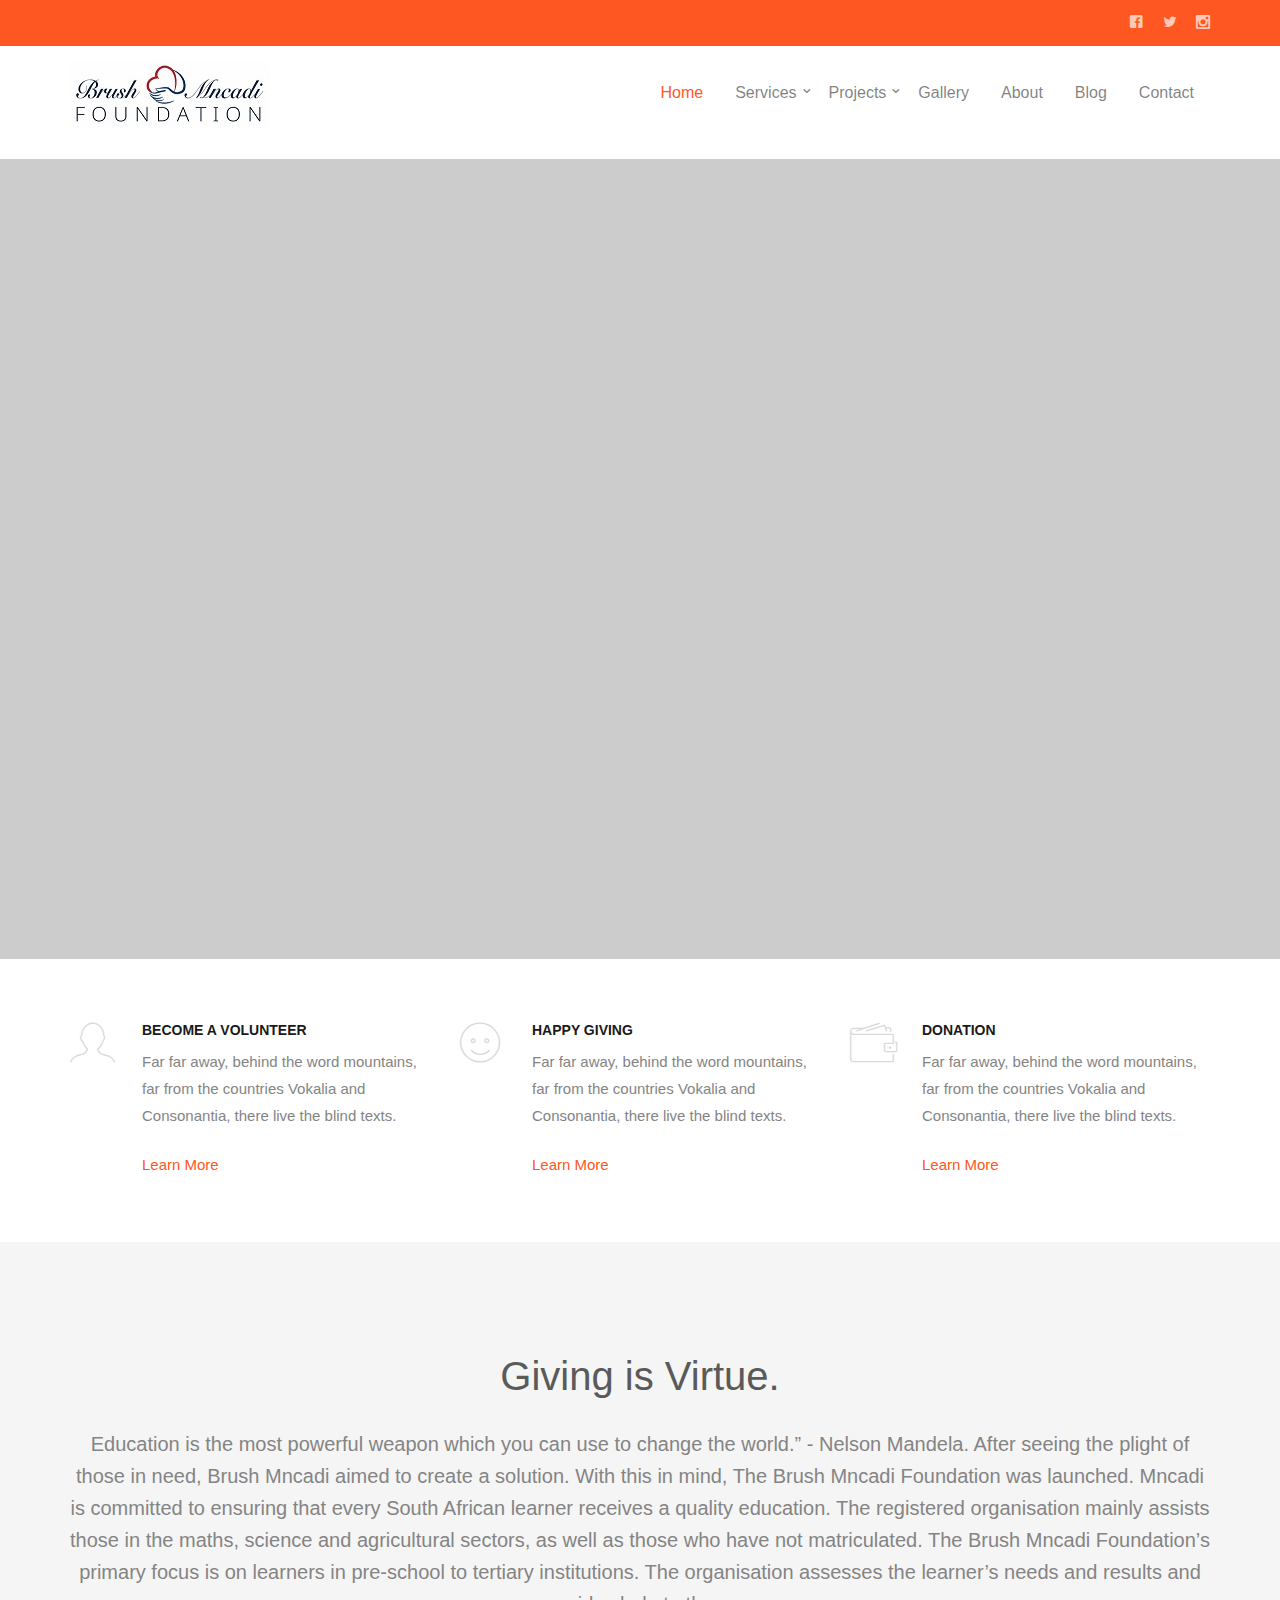
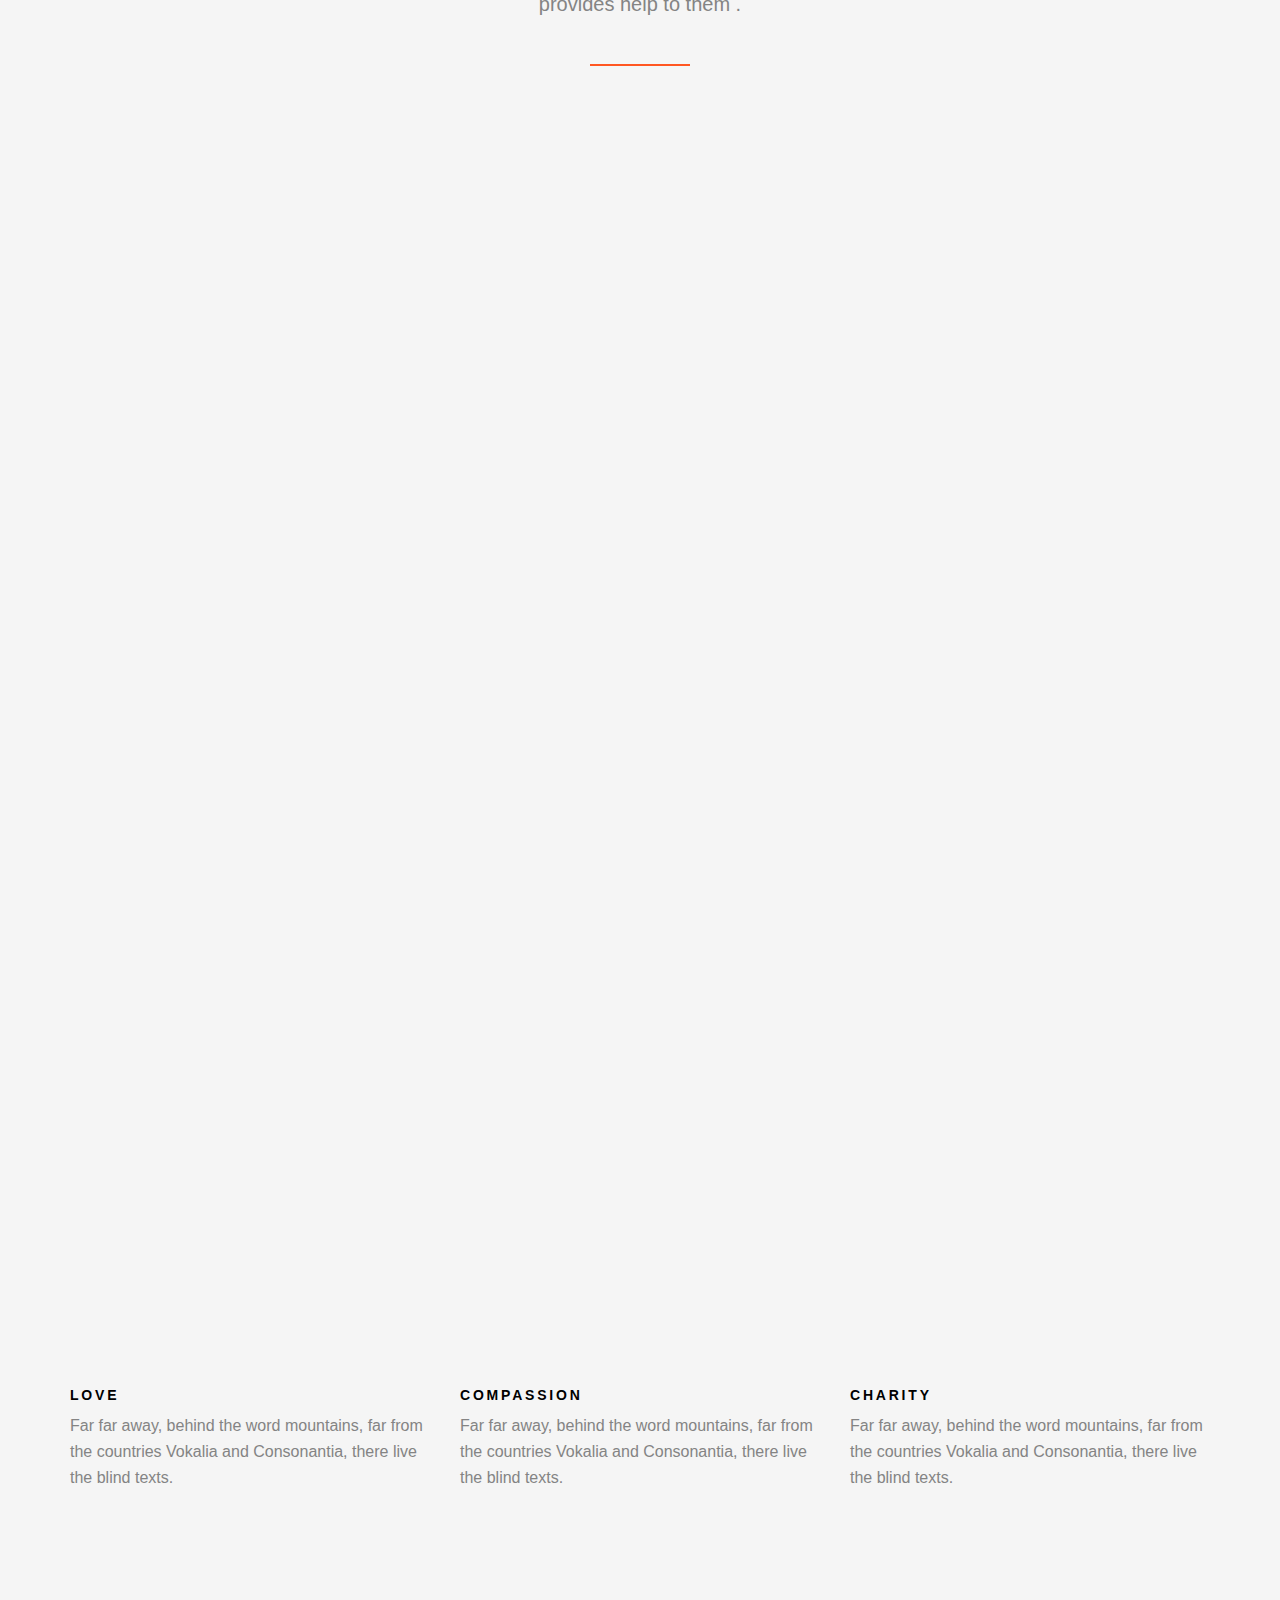
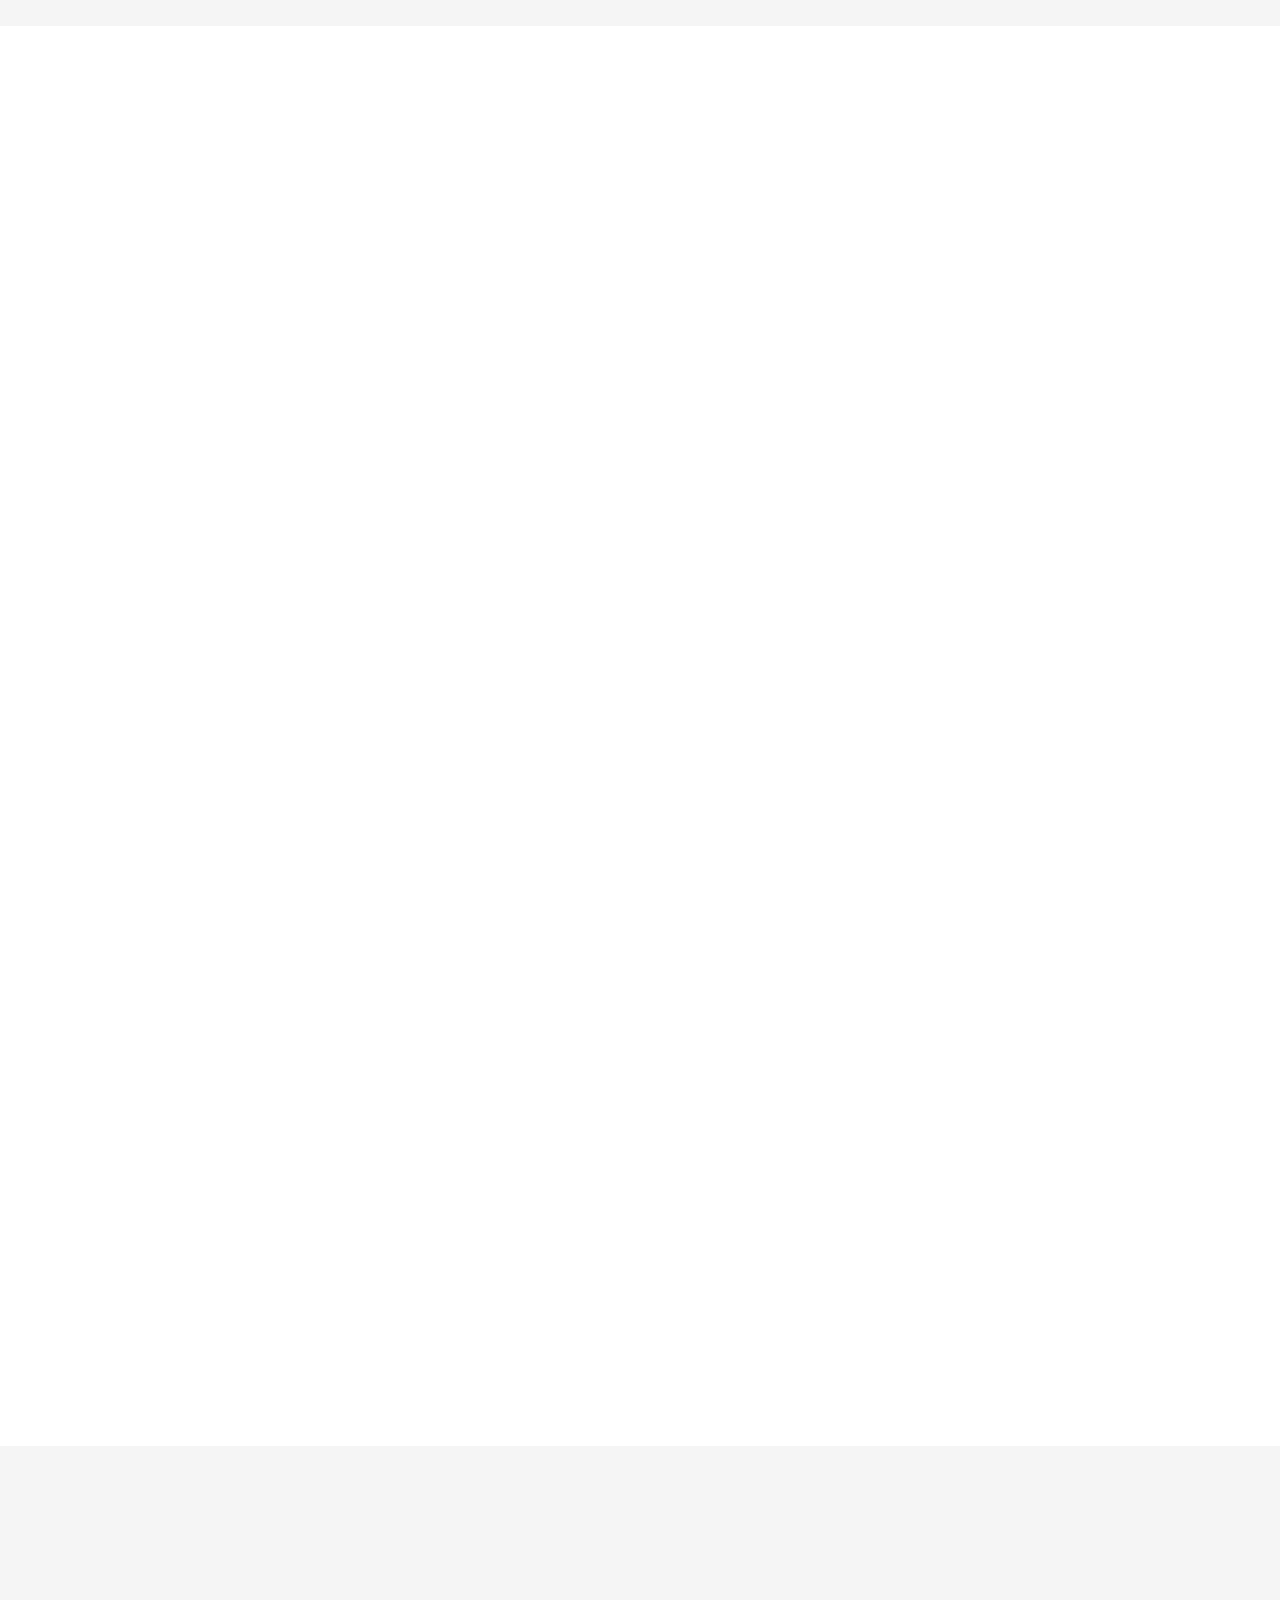
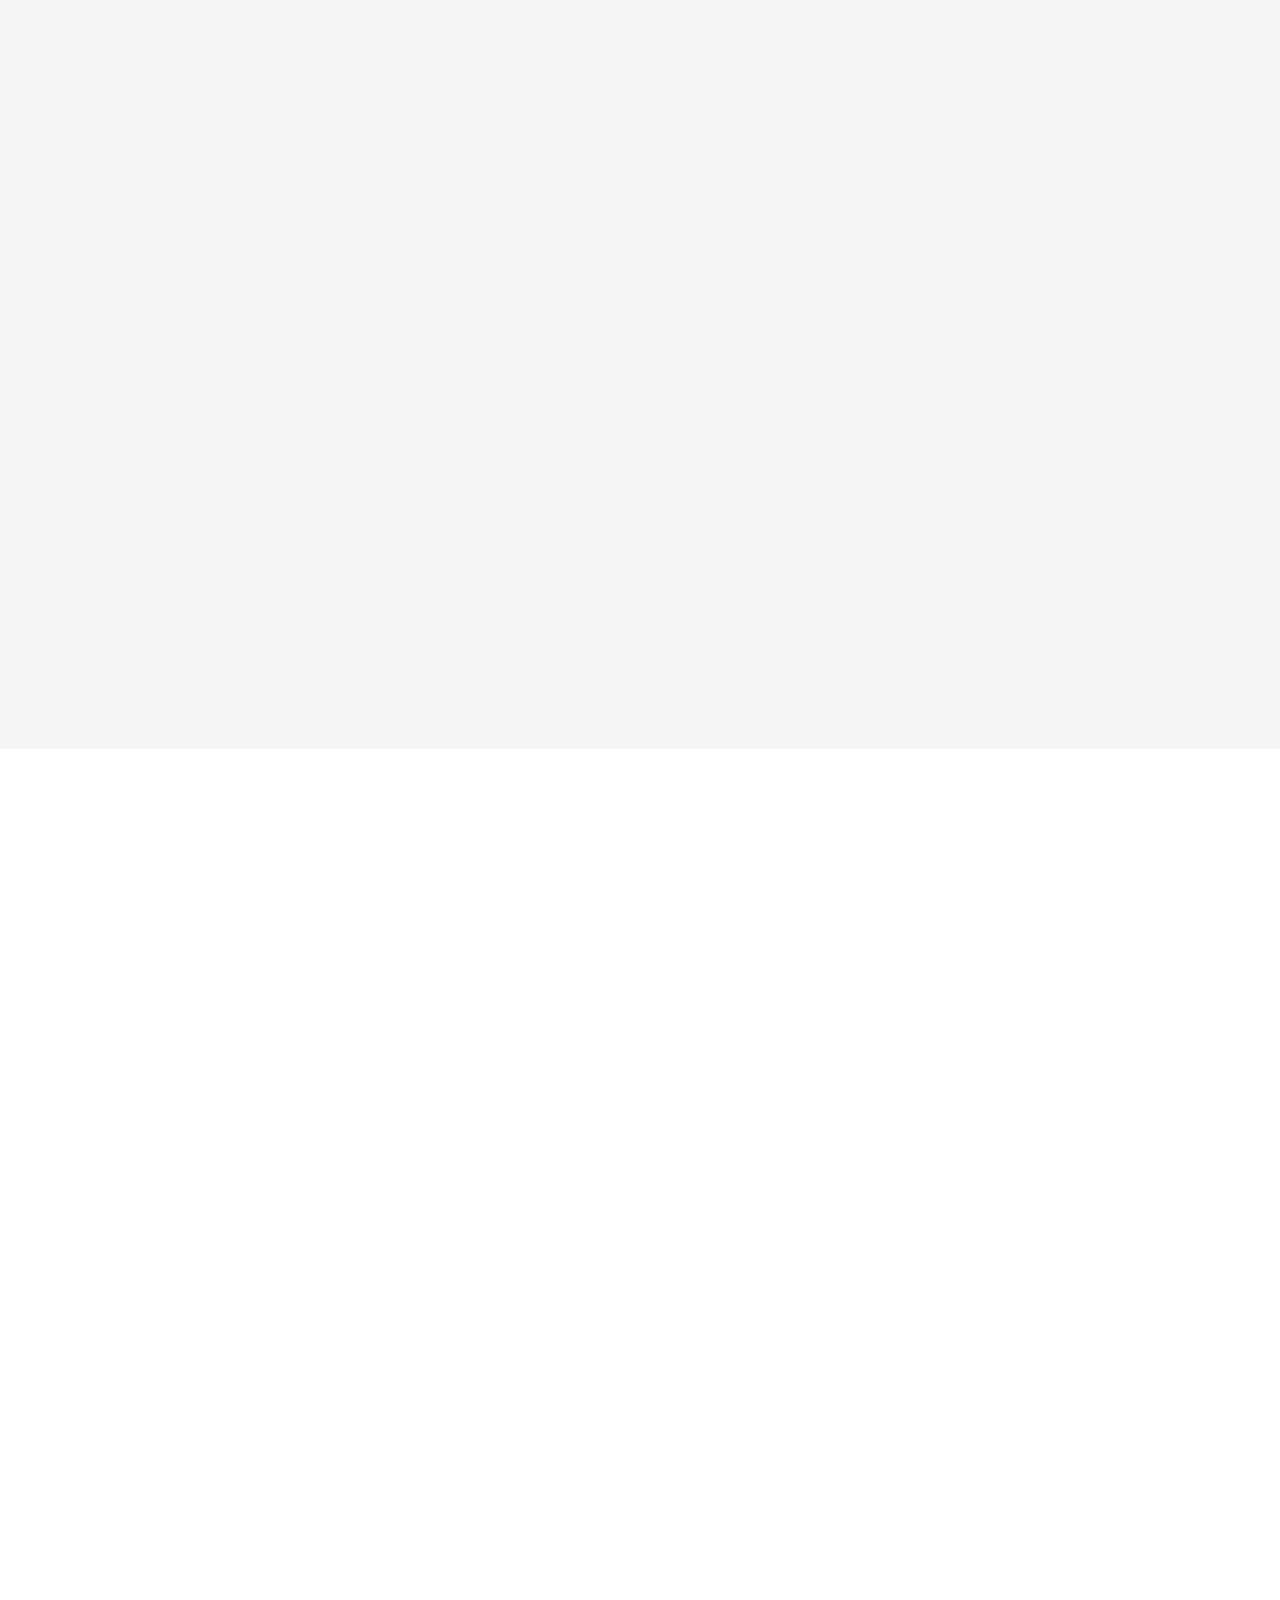
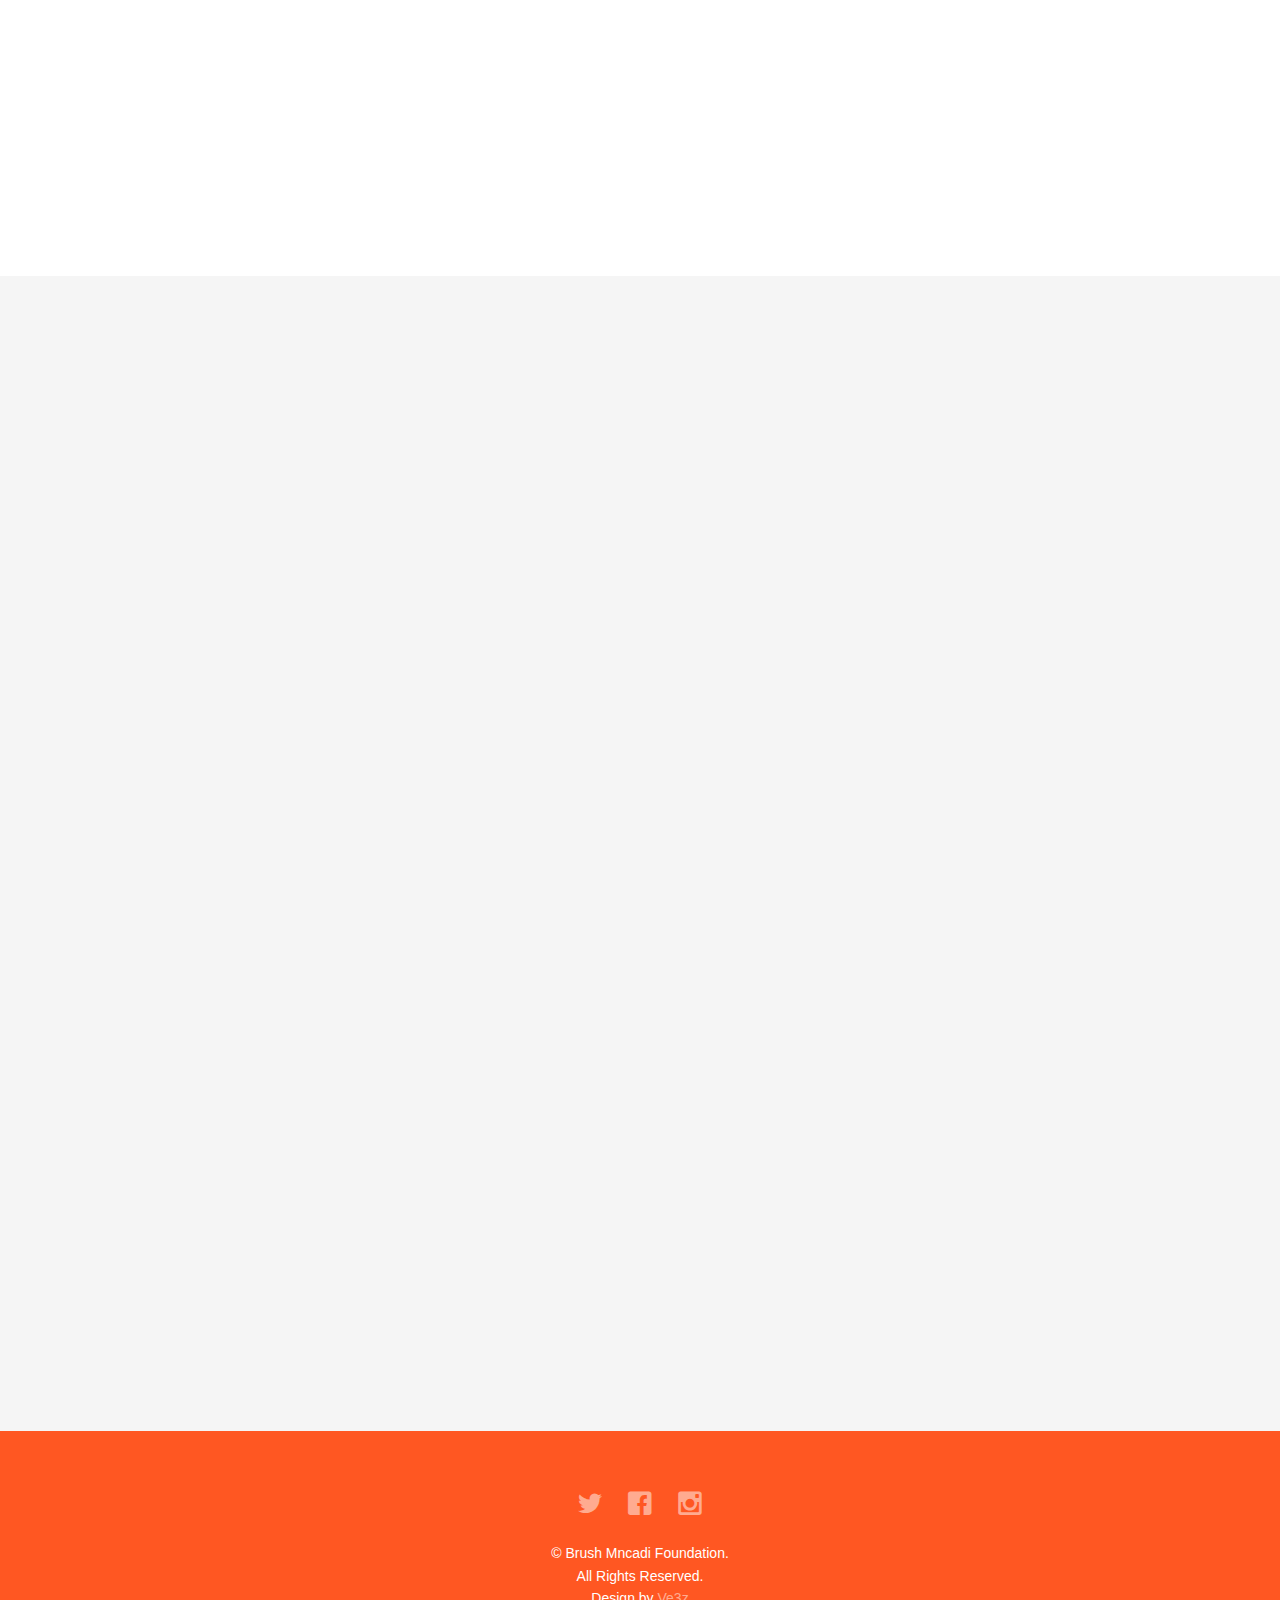
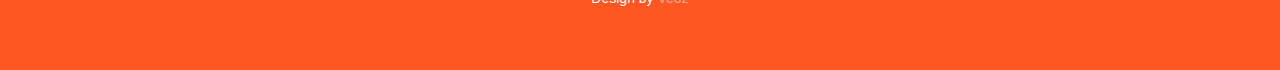
==== index.html @ 6118e983 "Initial Commit" ====
<!DOCTYPE html>
<!--[if lt IE 7]>      <html class="no-js lt-ie9 lt-ie8 lt-ie7"> <![endif]-->
<!--[if IE 7]>         <html class="no-js lt-ie9 lt-ie8"> <![endif]-->
<!--[if IE 8]>         <html class="no-js lt-ie9"> <![endif]-->
<!--[if gt IE 8]><!--> <html class="no-js"> <!--<![endif]-->
	<head>
	<meta charset="utf-8">
	<meta http-equiv="X-UA-Compatible" content="IE=edge">
	<title>Brush Mncadi Foundation</title>
	<meta name="viewport" content="width=device-width, initial-scale=1">
	<meta name="description" content="Brush Mncadi Foundation " />
	<meta name="keywords" content="Brush Mncadi Foundation, Charity, events, NGO, Non Government Organisation, " />
	<meta name="author" content="ve3z.co.za" />

 

  	<!-- Facebook and Twitter integration -->
	<meta property="og:title" content=""/>
	<meta property="og:image" content=""/>
	<meta property="og:url" content=""/>
	<meta property="og:site_name" content=""/>
	<meta property="og:description" content=""/>
	<meta name="twitter:title" content="" />
	<meta name="twitter:image" content="" />
	<meta name="twitter:url" content="" />
	<meta name="twitter:card" content="" />

	<!-- Place favicon.ico and apple-touch-icon.png in the root directory -->
	<link rel="shortcut icon" href="favicon.ico">

	<!-- <link href='https://fonts.googleapis.com/css?family=Open+Sans:400,700,300' rel='stylesheet' type='text/css'> -->
	
	<!-- Animate.css -->
	<link rel="stylesheet" href="css/animate.css">
	<!-- Icomoon Icon Fonts-->
	<link rel="stylesheet" href="css/icomoon.css">
	<!-- Bootstrap  -->
	<link rel="stylesheet" href="css/bootstrap.css">
	<!-- Superfish -->
	<link rel="stylesheet" href="css/superfish.css">

	<link rel="stylesheet" href="css/style.css">


	<!-- Modernizr JS -->
	<script src="js/modernizr-2.6.2.min.js"></script>
	<!-- FOR IE9 below -->
	<!--[if lt IE 9]>
	<script src="js/respond.min.js"></script>
	<![endif]-->

	</head>
	<body>
		<div id="fh5co-wrapper">
		<div id="fh5co-page">
		<div class="header-top">
			<div class="container">
				<div class="row">
					<div class="col-md-6 col-sm-6 text-left fh5co-link">
						<!-- <a href="#">FAQ</a>
						<a href="#">Forum</a>
						<a href="#">Contact</a> -->
					</div>
					<div class="col-md-6 col-sm-6 text-right fh5co-social">
						<a href="https://www.facebook.com/Brush-Mncadi-Foundation-104480521890721" class="grow"><i class="icon-facebook2"></i></a>
						<a href="https://twitter.com/BrushMncadi" class="grow"><i class="icon-twitter2"></i></a>
						<a href="https://www.instagram.com/brushmncadifoundation/" class="grow"><i class="icon-instagram2"></i></a>
					</div>
				</div>
			</div>
		</div>
		<header id="fh5co-header-section" class="sticky-banner">
			<div class="container">
				<div class="nav-header">
					<a href="#" class="js-fh5co-nav-toggle fh5co-nav-toggle dark"><i></i></a>
					<h1 id="fh5co-logo"><a href="index.html"><img src="images/Brush Logo .jpeg" alt="work"></a></h1>
					<!-- START #fh5co-menu-wrap -->
					<nav id="fh5co-menu-wrap" role="navigation">
						<ul class="sf-menu" id="fh5co-primary-menu">
							<li class="active">
								<a href="index.html">Home</a>
							</li>
							<li>
								<a href="#" class="fh5co-sub-ddown">Services</a>
								<ul class="fh5co-sub-menu">
									<li><a href="services.html">Events</a></li>
									<li><a href="services.html">Fundraise</a></li>
									<li><a href="services.html">Campaign</a></li>
									<li><a href="services.html">Philantrophy</a></li>
									
								</ul>
							</li>
							<li>
								<a href="#" class="fh5co-sub-ddown">Projects</a>
								 <ul class="fh5co-sub-menu">
								 	<li><a href="projects.html">Water World</a></li>
								 	<li><a href="projects.html">Cloth Giving</a></li>
								 	<li><a href="projects.html">Acapella</a></li>
								</ul>
							</li>

							<li><a href="gallery.html">Gallery</a></li>
							<li><a href="about.html">About</a></li>
							<li><a href="blog.html">Blog</a></li>
							<li><a href="contact.html">Contact</a></li>
						</ul>
					</nav>
				</div>
			</div>
		</header>
		
		

		<div class="fh5co-hero">
			<div class="fh5co-overlay"></div>
			<div class="fh5co-cover text-center" data-stellar-background-ratio="0.5" style="background-image: url(images/1cover.jpeg);">
				<div class="desc animate-box">
					<h2><strong>Community</strong>  <strong>Organisation</strong></h2>
					<span>We are a prominent independent organisation in care and protection for our community </span>
					<!-- <span><a class="btn btn-primary btn-lg" href="#">See More</a></span> -->
				</div>
			</div>

		</div>
		<!-- end:header-top -->
		<div id="fh5co-features">
			<div class="container">
				<div class="row">
					<div class="col-md-4">

						<div class="feature-left">
							<span class="icon">
								<i class="icon-profile-male"></i>
							</span>
							<div class="feature-copy">
								<h3>Become a volunteer</h3>
								<p>Far far away, behind the word mountains, far from the countries Vokalia and Consonantia, there live the blind texts.</p>
								<p><a href="contact.html">Learn More</a></p>
							</div>
						</div>

					</div>

					<div class="col-md-4">
						<div class="feature-left">
							<span class="icon">
								<i class="icon-happy"></i>
							</span>
							<div class="feature-copy">
								<h3>Happy Giving</h3>
								<p>Far far away, behind the word mountains, far from the countries Vokalia and Consonantia, there live the blind texts.</p>
								<p><a href="contact.html">Learn More</a></p>
							</div>
						</div>

					</div>
					<div class="col-md-4">
						<div class="feature-left">
							<span class="icon">
								<i class="icon-wallet"></i>
							</span>
							<div class="feature-copy">
								<h3>Donation</h3>
								<p>Far far away, behind the word mountains, far from the countries Vokalia and Consonantia, there live the blind texts.</p>
								<p><a href="contact.html">Learn More</a></p>
							</div>
						</div>
					</div>
				</div>
			</div>
		</div>

		<div id="fh5co-feature-product" class="fh5co-section-gray">
			<div class="container">
				<div class="row">
					<div class="col-md-12 text-center heading-section">
						<h3>Giving is Virtue.</h3>
						<p>Education is the most powerful weapon which you can use to change the world.” - Nelson Mandela.  
							After seeing the plight of those in need, Brush Mncadi aimed to create a solution.  
							With this in mind, The Brush Mncadi Foundation was launched.  Mncadi is committed to ensuring that every South African learner receives a quality education.  The registered organisation mainly assists those in the maths, science and agricultural sectors, as well as those who have not matriculated.   The Brush Mncadi Foundation’s primary focus is on learners in pre-school to tertiary institutions.   The organisation assesses the learner’s needs and results and provides help to them
							.</p>
					</div>
				</div>

				<div class="row row-bottom-padded-md">
					<div class="col-md-12 text-center animate-box">
						<p><img src="images/1.jpeg" alt="Ve3z Design" class="img-responsive"></p>
					</div>
					<div class="col-md-6 text-center animate-box">
						<p><img src="images/2.jpeg" alt="Ve3z Design" class="img-responsive"></p>
					</div>
					<div class="col-md-6 text-center animate-box">
						<p><img src="images/3.jpeg" alt="Ve3z Design" class="img-responsive"></p>
					</div>
				</div>
				<div class="row">
					<div class="col-md-4">
						<div class="feature-text">
							<h3>Love</h3>
							<p>Far far away, behind the word mountains, far from the countries Vokalia and Consonantia, there live the blind texts.</p>
						</div>
					</div>
					<div class="col-md-4">
						<div class="feature-text">
							<h3>Compassion</h3>
							<p>Far far away, behind the word mountains, far from the countries Vokalia and Consonantia, there live the blind texts.</p>
						</div>
					</div>
					<div class="col-md-4">
						<div class="feature-text">
							<h3>Charity</h3>
							<p>Far far away, behind the word mountains, far from the countries Vokalia and Consonantia, there live the blind texts.</p>
						</div>
					</div>
				</div>

				
			</div>
		</div>

		
		<div id="fh5co-portfolio">
			<div class="container">

				<div class="row">
					<div class="col-md-6 col-md-offset-3 text-center heading-section animate-box">
						<h3>Our Gallery</h3>
						<p>Far far away, behind the word mountains, far from the countries Vokalia and Consonantia, there live the blind texts.</p>
					</div>
				</div>

				
				<div class="row row-bottom-padded-md">
					<div class="col-md-12">
						<ul id="fh5co-portfolio-list">

							<li class="two-third animate-box" data-animate-effect="fadeIn" style="background-image: url(images/4.jpeg); ">
								<a href="contact.html" class="color-3">
									<div class="case-studies-summary">
										<span>Give Love</span>
										<h2>Donation is caring</h2>
									</div>
								</a>
							</li>
						
							<li class="one-third animate-box" data-animate-effect="fadeIn" style="background-image: url(images/5.jpeg); ">
								<a href="contact.html" class="color-4">
									<div class="case-studies-summary">
										<span>Give Love</span>
										<h2>Donation is caring</h2>
									</div>
								</a>
							</li>

							<li class="one-third animate-box" data-animate-effect="fadeIn" style="background-image: url(images/6.jpeg); "> 
								<a href="contact.html" class="color-5">
									<div class="case-studies-summary">
										<span>Give Love</span>
										<h2>Donation is caring</h2>
									</div>
								</a>
							</li>
							<li class="two-third animate-box" data-animate-effect="fadeIn" style="background-image: url(images/8.jpeg); ">
								<a href="contact.html" class="color-6">
									<div class="case-studies-summary">
										<span>Give Love</span>
										<h2>Donation is caring</h2>
									</div>
								</a>
							</li>
						</ul>		
					</div>
				</div>

				<div class="row">
					<div class="col-md-4 col-md-offset-4 text-center animate-box">
						<a href="gallery.html" class="btn btn-primary btn-lg">See Gallery</a>
					</div>
				</div>

				
			</div>
		</div>
		

		
		<div id="fh5co-content-section" class="fh5co-section-gray">
			<div class="container">
				<div class="row">
					<div class="col-md-8 col-md-offset-2 text-center heading-section animate-box">
						<h3>Our Philantrophist</h3>
						<p>Far far away, behind the word mountains, far from the countries Vokalia and Consonantia, there live the blind texts.</p>
					</div>
				</div>
			</div>
			<div class="container">
				<div class="row">
					<div class="col-md-4">
						<div class="fh5co-testimonial text-center animate-box">
							<figure>
								<img src="images/5.jpeg" alt="user">
							</figure>
							<blockquote>
								<p>&ldquo;Far far away, behind the word mountains, far from the countries Vokalia and Consonantia, there live the blind texts. Far far away, behind the word mountains, far from the countries Vokalia and Consonantia, there live the blind texts.&rdquo;</p>
							</blockquote>
							<span>Jean Doe, XYZ Co.</span>
						</div>
					</div>
					<div class="col-md-4">
						<div class="fh5co-testimonial text-center animate-box">
							<figure>
								<img src="images/11.jpeg" alt="user">
							</figure>
							<blockquote>
								<p>&ldquo;Far far away, behind the word mountains, far from the countries Vokalia and Consonantia, there live the blind texts. Far far away, behind the word mountains, far from the countries Vokalia and Consonantia, there live the blind texts.&rdquo;</p>
							</blockquote>
							<span>John Doe, XYZ Co.</span>
						</div>
					</div>
					<div class="col-md-4">
						<div class="fh5co-testimonial text-center animate-box">
							<figure>
								<img src="images/4.jpeg" alt="user">
							</figure>
							<blockquote>
								<p>&ldquo;Far far away, behind the word mountains, far from the countries Vokalia and Consonantia, there live the blind texts. Far far away, behind the word mountains, far from the countries Vokalia and Consonantia, there live the blind texts.&rdquo;</p>
							</blockquote>
							<span>John Doe, XYZ Co.</span>
						</div>
					</div>
				</div>
			</div>
		</div>
		<!-- fh5co-content-section -->

		<div id="fh5co-services-section">
			<div class="container">
				<div class="row">
					<div class="col-md-8 col-md-offset-2 text-center heading-section animate-box">
						<h3>Our Projects. Support Us</h3>
						<p>Far far away, behind the word mountains, far from the countries Vokalia and Consonantia, there live the blind texts.</p>
					</div>
				</div>
			</div>
			<div class="container">
				<div class="row text-center">
					<div class="col-md-4 col-sm-4">
						<div class="services animate-box">
							<span><i class="icon-heart"></i></span>
							<h3>Water Project In Kenya</h3>
							<p>Far far away, behind the word mountains, far from the countries Vokalia and Consonantia, there live the blind texts.</p>
						</div>
					</div>
					<div class="col-md-4 col-sm-4">
						<div class="services animate-box">
							<span><i class="icon-heart"></i></span>
							<h3>Shelter Giving</h3>
							<p>Far far away, behind the word mountains, far from the countries Vokalia and Consonantia, there live the blind texts.</p>
						</div>
					</div>
					<div class="col-md-4 col-sm-4">
						<div class="services animate-box">
							<span><i class="icon-heart"></i></span>
							<h3>Shelter Giving</h3>
							<p>Far far away, behind the word mountains, far from the countries Vokalia and Consonantia, there live the blind texts.</p>
						</div>
					</div>
					<div class="col-md-4 col-sm-4">
						<div class="services animate-box">
							<span><i class="icon-heart"></i></span>
							<h3>Water Project In Kenya</h3>
							<p>Far far away, behind the word mountains, far from the countries Vokalia and Consonantia, there live the blind texts.</p>
						</div>
					</div>
					<div class="col-md-4 col-sm-4">
						<div class="services animate-box">
							<span><i class="icon-heart"></i></span>
							<h3>Water Project In Kenya</h3>
							<p>Far far away, behind the word mountains, far from the countries Vokalia and Consonantia, there live the blind texts.</p>
						</div>
					</div>
					<div class="col-md-4 col-sm-4">
						<div class="services animate-box">
							<span><i class="icon-heart"></i></span>
							<h3>Midical Mission</h3>
							<p>Far far away, behind the word mountains, far from the countries Vokalia and Consonantia, there live the blind texts.</p>
						</div>
					</div>
				</div>
			</div>
		</div>

		<!-- END What we do -->


		<div id="fh5co-blog-section" class="fh5co-section-gray">
			<div class="container">
				<div class="row">
					<div class="col-md-8 col-md-offset-2 text-center heading-section animate-box">
						<h3>Recent From Blog</h3>
						<p>Far far away, behind the word mountains, far from the countries Vokalia and Consonantia, there live the blind texts.</p>
					</div>
				</div>
			</div>
			<div class="container">
				<div class="row row-bottom-padded-md">
					<div class="col-lg-4 col-md-4 col-sm-6">
						<div class="fh5co-blog animate-box">
							<a href="#"><img class="img-responsive" src="images/cover_bg_1.jpg" alt=""></a>
							<div class="blog-text">
								<div class="prod-title">
									<h3><a href=""#>Medical Mission in Southern Kenya</a></h3>
									<span class="posted_by">Sep. 15th</span>
									<span class="comment"><a href="">21<i class="icon-bubble2"></i></a></span>
									<p>Far far away, behind the word mountains, far from the countries Vokalia and Consonantia, there live the blind texts.</p>
									<p><a href="blog.html">Learn More...</a></p>
								</div>
							</div> 
						</div>
					</div>
					<div class="col-lg-4 col-md-4 col-sm-6">
						<div class="fh5co-blog animate-box">
							<a href="#"><img class="img-responsive" src="images/cover_bg_2.jpg" alt=""></a>
							<div class="blog-text">
								<div class="prod-title">
									<h3><a href=""#>Medical Mission in Southern Kenya</a></h3>
									<span class="posted_by">Sep. 15th</span>
									<span class="comment"><a href="">21<i class="icon-bubble2"></i></a></span>
									<p>Far far away, behind the word mountains, far from the countries Vokalia and Consonantia, there live the blind texts.</p>
									<p><a href="blog.html">Learn More...</a></p>
								</div>
							</div> 
						</div>
					</div>
					<div class="clearfix visible-sm-block"></div>
					<div class="col-lg-4 col-md-4 col-sm-6">
						<div class="fh5co-blog animate-box">
							<a href="#"><img class="img-responsive" src="images/cover_bg_3.jpg" alt=""></a>
							<div class="blog-text">
								<div class="prod-title">
									<h3><a href=""#>Medical Mission in Southern Kenya</a></h3>
									<span class="posted_by">Sep. 15th</span>
									<span class="comment"><a href="">21<i class="icon-bubble2"></i></a></span>
									<p>Far far away, behind the word mountains, far from the countries Vokalia and Consonantia, there live the blind texts.</p>
									<p><a href="blog.html">Learn More...</a></p>
								</div>
							</div> 
						</div>
					</div>
					<div class="clearfix visible-md-block"></div>
				</div>

				<div class="row">
					<div class="col-md-4 col-md-offset-4 text-center animate-box">
						<a href="blog.html" class="btn btn-primary btn-lg">Our Blog</a>
					</div>
				</div>

			</div>
		</div>
		<!-- fh5co-blog-section -->
		<footer>
			<div id="footer">
				<div class="container">
					<div class="row">
						<div class="col-md-6 col-md-offset-3 text-center">
							<p class="fh5co-social-icons">
								<a href="https://twitter.com/BrushMncadi" target="blank"><i class="icon-twitter2" ></i></a>
								<a href="https://www.facebook.com/Brush-Mncadi-Foundation-104480521890721" target="blank"><i class="icon-facebook2"></i></a>
								<a href="https://www.instagram.com/brushmncadifoundation/"target="blank"><i class="icon-instagram"></i></a>
								<!-- <a href="#"><i class="icon-dribbble2"></i></a>
								<a href="#"><i class="icon-youtube"></i></a> -->
							</p>
							<p>&copy; Brush Mncadi Foundation.<br> All Rights Reserved. <br>Design by  <a href="http://ve3z.co.za/" target="_blank">Ve3z</a> </p>
						</div>
					</div>
				</div>
			</div>
		</footer>
	

	</div>
	<!-- END fh5co-page -->

	</div>
	<!-- END fh5co-wrapper -->

	<!-- jQuery -->


	<script src="js/jquery.min.js"></script>
	<!-- jQuery Easing -->
	<script src="js/jquery.easing.1.3.js"></script>
	<!-- Bootstrap -->
	<script src="js/bootstrap.min.js"></script>
	<!-- Waypoints -->
	<script src="js/jquery.waypoints.min.js"></script>
	<script src="js/sticky.js"></script>

	<!-- Stellar -->
	<script src="js/jquery.stellar.min.js"></script>
	<!-- Superfish -->
	<script src="js/hoverIntent.js"></script>
	<script src="js/superfish.js"></script>
	
	<!-- Main JS -->
	<script src="js/main.js"></script>

	</body>
</html>
---- css/icomoon.css ----
@font-face {
    font-family: 'icomoon';
    src:    url('fonts/icomoon.eot?1oniuf');
    src:    url('fonts/icomoon.eot?1oniuf#iefix') format('embedded-opentype'),
        url('fonts/icomoon.ttf?1oniuf') format('truetype'),
        url('fonts/icomoon.woff?1oniuf') format('woff'),
        url('fonts/icomoon.svg?1oniuf#icomoon') format('svg');
    font-weight: normal;
    font-style: normal;
}

[class^="icon-"], [class*=" icon-"] {
    /* use !important to prevent issues with browser extensions that change fonts */
    font-family: 'icomoon' !important;
    speak: none;
    font-style: normal;
    font-weight: normal;
    font-variant: normal;
    text-transform: none;
    line-height: 1;

    /* Better Font Rendering =========== */
    -webkit-font-smoothing: antialiased;
    -moz-osx-font-smoothing: grayscale;
}

.icon-mobile:before {
    content: "\e000";
}
.icon-laptop:before {
    content: "\e001";
}
.icon-desktop:before {
    content: "\e002";
}
.icon-tablet:before {
    content: "\e003";
}
.icon-phone:before {
    content: "\e004";
}
.icon-document:before {
    content: "\e005";
}
.icon-documents:before {
    content: "\e006";
}
.icon-search:before {
    content: "\e007";
}
.icon-clipboard:before {
    content: "\e008";
}
.icon-newspaper:before {
    content: "\e009";
}
.icon-notebook:before {
    content: "\e00a";
}
.icon-book-open:before {
    content: "\e00b";
}
.icon-browser:before {
    content: "\e00c";
}
.icon-calendar:before {
    content: "\e00d";
}
.icon-presentation:before {
    content: "\e00e";
}
.icon-picture:before {
    content: "\e00f";
}
.icon-pictures:before {
    content: "\e010";
}
.icon-video:before {
    content: "\e011";
}
.icon-camera:before {
    content: "\e012";
}
.icon-printer:before {
    content: "\e013";
}
.icon-toolbox:before {
    content: "\e014";
}
.icon-briefcase:before {
    content: "\e015";
}
.icon-wallet:before {
    content: "\e016";
}
.icon-gift:before {
    content: "\e017";
}
.icon-bargraph:before {
    content: "\e018";
}
.icon-grid:before {
    content: "\e019";
}
.icon-expand:before {
    content: "\e01a";
}
.icon-focus:before {
    content: "\e01b";
}
.icon-edit:before {
    content: "\e01c";
}
.icon-adjustments:before {
    content: "\e01d";
}
.icon-ribbon:before {
    content: "\e01e";
}
.icon-hourglass:before {
    content: "\e01f";
}
.icon-lock:before {
    content: "\e020";
}
.icon-megaphone:before {
    content: "\e021";
}
.icon-shield:before {
    content: "\e022";
}
.icon-trophy:before {
    content: "\e023";
}
.icon-flag:before {
    content: "\e024";
}
.icon-map:before {
    content: "\e025";
}
.icon-puzzle:before {
    content: "\e026";
}
.icon-basket:before {
    content: "\e027";
}
.icon-envelope:before {
    content: "\e028";
}
.icon-streetsign:before {
    content: "\e029";
}
.icon-telescope:before {
    content: "\e02a";
}
.icon-gears:before {
    content: "\e02b";
}
.icon-key:before {
    content: "\e02c";
}
.icon-paperclip:before {
    content: "\e02d";
}
.icon-attachment:before {
    content: "\e02e";
}
.icon-pricetags:before {
    content: "\e02f";
}
.icon-lightbulb:before {
    content: "\e030";
}
.icon-layers:before {
    content: "\e031";
}
.icon-pencil:before {
    content: "\e032";
}
.icon-tools:before {
    content: "\e033";
}
.icon-tools-2:before {
    content: "\e034";
}
.icon-scissors:before {
    content: "\e035";
}
.icon-paintbrush:before {
    content: "\e036";
}
.icon-magnifying-glass:before {
    content: "\e037";
}
.icon-circle-compass:before {
    content: "\e038";
}
.icon-linegraph:before {
    content: "\e039";
}
.icon-mic:before {
    content: "\e03a";
}
.icon-strategy:before {
    content: "\e03b";
}
.icon-beaker:before {
    content: "\e03c";
}
.icon-caution:before {
    content: "\e03d";
}
.icon-recycle:before {
    content: "\e03e";
}
.icon-anchor:before {
    content: "\e03f";
}
.icon-profile-male:before {
    content: "\e040";
}
.icon-profile-female:before {
    content: "\e041";
}
.icon-bike:before {
    content: "\e042";
}
.icon-wine:before {
    content: "\e043";
}
.icon-hotairballoon:before {
    content: "\e044";
}
.icon-globe:before {
    content: "\e045";
}
.icon-genius:before {
    content: "\e046";
}
.icon-map-pin:before {
    content: "\e047";
}
.icon-dial:before {
    content: "\e048";
}
.icon-chat:before {
    content: "\e049";
}
.icon-heart:before {
    content: "\e04a";
}
.icon-cloud:before {
    content: "\e04b";
}
.icon-upload:before {
    content: "\e04c";
}
.icon-download:before {
    content: "\e04d";
}
.icon-target:before {
    content: "\e04e";
}
.icon-hazardous:before {
    content: "\e04f";
}
.icon-piechart:before {
    content: "\e050";
}
.icon-speedometer:before {
    content: "\e051";
}
.icon-global:before {
    content: "\e052";
}
.icon-compass:before {
    content: "\e053";
}
.icon-lifesaver:before {
    content: "\e054";
}
.icon-clock:before {
    content: "\e055";
}
.icon-aperture:before {
    content: "\e056";
}
.icon-quote:before {
    content: "\e057";
}
.icon-scope:before {
    content: "\e058";
}
.icon-alarmclock:before {
    content: "\e059";
}
.icon-refresh:before {
    content: "\e05a";
}
.icon-happy:before {
    content: "\e05b";
}
.icon-sad:before {
    content: "\e05c";
}
.icon-facebook:before {
    content: "\e05d";
}
.icon-twitter:before {
    content: "\e05e";
}
.icon-googleplus:before {
    content: "\e05f";
}
.icon-rss:before {
    content: "\e060";
}
.icon-tumblr:before {
    content: "\e061";
}
.icon-linkedin:before {
    content: "\e062";
}
.icon-dribbble:before {
    content: "\e063";
}
.icon-box2:before {
    content: "\ea82";
}
.icon-write:before {
    content: "\ea83";
}
.icon-clock2:before {
    content: "\ea84";
}
.icon-reply2:before {
    content: "\ea85";
}
.icon-reply-all2:before {
    content: "\ea86";
}
.icon-forward2:before {
    content: "\ea87";
}
.icon-flag2:before {
    content: "\ea88";
}
.icon-search2:before {
    content: "\ea89";
}
.icon-trash2:before {
    content: "\ea8a";
}
.icon-envelope2:before {
    content: "\ea8b";
}
.icon-bubble:before {
    content: "\ea8c";
}
.icon-bubbles:before {
    content: "\ea8d";
}
.icon-user2:before {
    content: "\ea8e";
}
.icon-users2:before {
    content: "\ea8f";
}
.icon-cloud2:before {
    content: "\ea90";
}
.icon-download2:before {
    content: "\ea91";
}
.icon-upload2:before {
    content: "\ea92";
}
.icon-rain:before {
    content: "\ea93";
}
.icon-sun:before {
    content: "\ea94";
}
.icon-moon2:before {
    content: "\ea95";
}
.icon-bell2:before {
    content: "\ea96";
}
.icon-folder2:before {
    content: "\ea97";
}
.icon-pin2:before {
    content: "\ea98";
}
.icon-sound2:before {
    content: "\ea99";
}
.icon-microphone:before {
    content: "\ea9a";
}
.icon-camera2:before {
    content: "\ea9b";
}
.icon-image2:before {
    content: "\ea9c";
}
.icon-cog2:before {
    content: "\ea9d";
}
.icon-calendar2:before {
    content: "\ea9e";
}
.icon-book2:before {
    content: "\ea9f";
}
.icon-map-marker:before {
    content: "\eaa0";
}
.icon-store:before {
    content: "\eaa1";
}
.icon-support:before {
    content: "\eaa2";
}
.icon-tag2:before {
    content: "\eaa3";
}
.icon-heart2:before {
    content: "\eaa4";
}
.icon-video-camera:before {
    content: "\eaa5";
}
.icon-trophy2:before {
    content: "\eaa6";
}
.icon-cart:before {
    content: "\eaa7";
}
.icon-eye2:before {
    content: "\eaa8";
}
.icon-cancel:before {
    content: "\eaa9";
}
.icon-chart:before {
    content: "\eaaa";
}
.icon-target2:before {
    content: "\eaab";
}
.icon-printer2:before {
    content: "\eaac";
}
.icon-location2:before {
    content: "\eaad";
}
.icon-bookmark2:before {
    content: "\eaae";
}
.icon-monitor:before {
    content: "\eaaf";
}
.icon-cross2:before {
    content: "\eab0";
}
.icon-plus2:before {
    content: "\eab1";
}
.icon-left:before {
    content: "\eab2";
}
.icon-up:before {
    content: "\eab3";
}
.icon-browser2:before {
    content: "\eab4";
}
.icon-windows:before {
    content: "\eab5";
}
.icon-switch2:before {
    content: "\eab6";
}
.icon-dashboard:before {
    content: "\eab7";
}
.icon-play:before {
    content: "\eab8";
}
.icon-fast-forward:before {
    content: "\eab9";
}
.icon-next:before {
    content: "\eaba";
}
.icon-refresh2:before {
    content: "\eabb";
}
.icon-film:before {
    content: "\eabc";
}
.icon-home2:before {
    content: "\eabd";
}
.icon-add-to-list:before {
    content: "\e901";
}
.icon-classic-computer:before {
    content: "\e902";
}
.icon-controller-fast-backward:before {
    content: "\e903";
}
.icon-creative-commons-attribution:before {
    content: "\e904";
}
.icon-creative-commons-noderivs:before {
    content: "\e905";
}
.icon-creative-commons-noncommercial-eu:before {
    content: "\e906";
}
.icon-creative-commons-noncommercial-us:before {
    content: "\e907";
}
.icon-creative-commons-public-domain:before {
    content: "\e908";
}
.icon-creative-commons-remix:before {
    content: "\e909";
}
.icon-creative-commons-share:before {
    content: "\e90a";
}
.icon-creative-commons-sharealike:before {
    content: "\e90b";
}
.icon-creative-commons:before {
    content: "\e90c";
}
.icon-document-landscape:before {
    content: "\e90d";
}
.icon-remove-user:before {
    content: "\e90e";
}
.icon-warning:before {
    content: "\e90f";
}
.icon-arrow-bold-down:before {
    content: "\e910";
}
.icon-arrow-bold-left:before {
    content: "\e911";
}
.icon-arrow-bold-right:before {
    content: "\e912";
}
.icon-arrow-bold-up:before {
    content: "\e913";
}
.icon-arrow-down:before {
    content: "\e914";
}
.icon-arrow-left:before {
    content: "\e915";
}
.icon-arrow-long-down:before {
    content: "\e916";
}
.icon-arrow-long-left:before {
    content: "\e917";
}
.icon-arrow-long-right:before {
    content: "\e918";
}
.icon-arrow-long-up:before {
    content: "\e919";
}
.icon-arrow-right:before {
    content: "\e91a";
}
.icon-arrow-up:before {
    content: "\e91b";
}
.icon-arrow-with-circle-down:before {
    content: "\e91c";
}
.icon-arrow-with-circle-left:before {
    content: "\e91d";
}
.icon-arrow-with-circle-right:before {
    content: "\e91e";
}
.icon-arrow-with-circle-up:before {
    content: "\e91f";
}
.icon-bookmark:before {
    content: "\e920";
}
.icon-bookmarks:before {
    content: "\e921";
}
.icon-chevron-down:before {
    content: "\e922";
}
.icon-chevron-left:before {
    content: "\e923";
}
.icon-chevron-right:before {
    content: "\e924";
}
.icon-chevron-small-down:before {
    content: "\e925";
}
.icon-chevron-small-left:before {
    content: "\e926";
}
.icon-chevron-small-right:before {
    content: "\e927";
}
.icon-chevron-small-up:before {
    content: "\e928";
}
.icon-chevron-thin-down:before {
    content: "\e929";
}
.icon-chevron-thin-left:before {
    content: "\e92a";
}
.icon-chevron-thin-right:before {
    content: "\e92b";
}
.icon-chevron-thin-up:before {
    content: "\e92c";
}
.icon-chevron-up:before {
    content: "\e92d";
}
.icon-chevron-with-circle-down:before {
    content: "\e92e";
}
.icon-chevron-with-circle-left:before {
    content: "\e92f";
}
.icon-chevron-with-circle-right:before {
    content: "\e930";
}
.icon-chevron-with-circle-up:before {
    content: "\e931";
}
.icon-cloud3:before {
    content: "\e932";
}
.icon-controller-fast-forward:before {
    content: "\e933";
}
.icon-controller-jump-to-start:before {
    content: "\e934";
}
.icon-controller-next:before {
    content: "\e935";
}
.icon-controller-paus:before {
    content: "\e936";
}
.icon-controller-play:before {
    content: "\e937";
}
.icon-controller-record:before {
    content: "\e938";
}
.icon-controller-stop:before {
    content: "\e939";
}
.icon-controller-volume:before {
    content: "\e93a";
}
.icon-dot-single:before {
    content: "\e93b";
}
.icon-dots-three-horizontal:before {
    content: "\e93c";
}
.icon-dots-three-vertical:before {
    content: "\e93d";
}
.icon-dots-two-horizontal:before {
    content: "\e93e";
}
.icon-dots-two-vertical:before {
    content: "\e93f";
}
.icon-download3:before {
    content: "\e940";
}
.icon-emoji-flirt:before {
    content: "\e941";
}
.icon-flow-branch:before {
    content: "\e942";
}
.icon-flow-cascade:before {
    content: "\e943";
}
.icon-flow-line:before {
    content: "\e944";
}
.icon-flow-parallel:before {
    content: "\e945";
}
.icon-flow-tree:before {
    content: "\e946";
}
.icon-install:before {
    content: "\e947";
}
.icon-layers2:before {
    content: "\e948";
}
.icon-open-book:before {
    content: "\e949";
}
.icon-resize-100:before {
    content: "\e94a";
}
.icon-resize-full-screen:before {
    content: "\e94b";
}
.icon-save:before {
    content: "\e94c";
}
.icon-select-arrows:before {
    content: "\e94d";
}
.icon-sound-mute:before {
    content: "\e94e";
}
.icon-sound:before {
    content: "\e94f";
}
.icon-trash:before {
    content: "\e950";
}
.icon-triangle-down:before {
    content: "\e951";
}
.icon-triangle-left:before {
    content: "\e952";
}
.icon-triangle-right:before {
    content: "\e953";
}
.icon-triangle-up:before {
    content: "\e954";
}
.icon-uninstall:before {
    content: "\e955";
}
.icon-upload-to-cloud:before {
    content: "\e956";
}
.icon-upload3:before {
    content: "\e957";
}
.icon-add-user:before {
    content: "\e958";
}
.icon-address:before {
    content: "\e959";
}
.icon-adjust:before {
    content: "\e95a";
}
.icon-air:before {
    content: "\e95b";
}
.icon-aircraft-landing:before {
    content: "\e95c";
}
.icon-aircraft-take-off:before {
    content: "\e95d";
}
.icon-aircraft:before {
    content: "\e95e";
}
.icon-align-bottom:before {
    content: "\e95f";
}
.icon-align-horizontal-middle:before {
    content: "\e960";
}
.icon-align-left:before {
    content: "\e961";
}
.icon-align-right:before {
    content: "\e962";
}
.icon-align-top:before {
    content: "\e963";
}
.icon-align-vertical-middle:before {
    content: "\e964";
}
.icon-archive:before {
    content: "\e965";
}
.icon-area-graph:before {
    content: "\e966";
}
.icon-attachment2:before {
    content: "\e967";
}
.icon-awareness-ribbon:before {
    content: "\e968";
}
.icon-back-in-time:before {
    content: "\e969";
}
.icon-back:before {
    content: "\e96a";
}
.icon-bar-graph:before {
    content: "\e96b";
}
.icon-battery:before {
    content: "\e96c";
}
.icon-beamed-note:before {
    content: "\e96d";
}
.icon-bell:before {
    content: "\e96e";
}
.icon-blackboard:before {
    content: "\e96f";
}
.icon-block:before {
    content: "\e970";
}
.icon-book:before {
    content: "\e971";
}
.icon-bowl:before {
    content: "\e972";
}
.icon-box:before {
    content: "\e973";
}
.icon-briefcase2:before {
    content: "\e974";
}
.icon-browser3:before {
    content: "\e975";
}
.icon-brush:before {
    content: "\e976";
}
.icon-bucket:before {
    content: "\e977";
}
.icon-cake:before {
    content: "\e978";
}
.icon-calculator:before {
    content: "\e979";
}
.icon-calendar3:before {
    content: "\e97a";
}
.icon-camera3:before {
    content: "\e97b";
}
.icon-ccw:before {
    content: "\e97c";
}
.icon-chat2:before {
    content: "\e97d";
}
.icon-check:before {
    content: "\e97e";
}
.icon-circle-with-cross:before {
    content: "\e97f";
}
.icon-circle-with-minus:before {
    content: "\e980";
}
.icon-circle-with-plus:before {
    content: "\e981";
}
.icon-circle:before {
    content: "\e982";
}
.icon-circular-graph:before {
    content: "\e983";
}
.icon-clapperboard:before {
    content: "\e984";
}
.icon-clipboard2:before {
    content: "\e985";
}
.icon-clock3:before {
    content: "\e986";
}
.icon-code:before {
    content: "\e987";
}
.icon-cog:before {
    content: "\e988";
}
.icon-colours:before {
    content: "\e989";
}
.icon-compass2:before {
    content: "\e98a";
}
.icon-copy:before {
    content: "\e98b";
}
.icon-credit-card:before {
    content: "\e98c";
}
.icon-credit:before {
    content: "\e98d";
}
.icon-cross:before {
    content: "\e98e";
}
.icon-cup:before {
    content: "\e98f";
}
.icon-cw:before {
    content: "\e990";
}
.icon-cycle:before {
    content: "\e991";
}
.icon-database:before {
    content: "\e992";
}
.icon-dial-pad:before {
    content: "\e993";
}
.icon-direction:before {
    content: "\e994";
}
.icon-document2:before {
    content: "\e995";
}
.icon-documents2:before {
    content: "\e996";
}
.icon-drink:before {
    content: "\e997";
}
.icon-drive:before {
    content: "\e998";
}
.icon-drop:before {
    content: "\e999";
}
.icon-edit2:before {
    content: "\e99a";
}
.icon-email:before {
    content: "\e99b";
}
.icon-emoji-happy:before {
    content: "\e99c";
}
.icon-emoji-neutral:before {
    content: "\e99d";
}
.icon-emoji-sad:before {
    content: "\e99e";
}
.icon-erase:before {
    content: "\e99f";
}
.icon-eraser:before {
    content: "\e9a0";
}
.icon-export:before {
    content: "\e9a1";
}
.icon-eye:before {
    content: "\e9a2";
}
.icon-feather:before {
    content: "\e9a3";
}
.icon-flag3:before {
    content: "\e9a4";
}
.icon-flash:before {
    content: "\e9a5";
}
.icon-flashlight:before {
    content: "\e9a6";
}
.icon-flat-brush:before {
    content: "\e9a7";
}
.icon-folder-images:before {
    content: "\e9a8";
}
.icon-folder-music:before {
    content: "\e9a9";
}
.icon-folder-video:before {
    content: "\e9aa";
}
.icon-folder:before {
    content: "\e9ab";
}
.icon-forward:before {
    content: "\e9ac";
}
.icon-funnel:before {
    content: "\e9ad";
}
.icon-game-controller:before {
    content: "\e9ae";
}
.icon-gauge:before {
    content: "\e9af";
}
.icon-globe2:before {
    content: "\e9b0";
}
.icon-graduation-cap:before {
    content: "\e9b1";
}
.icon-grid2:before {
    content: "\e9b2";
}
.icon-hair-cross:before {
    content: "\e9b3";
}
.icon-hand:before {
    content: "\e9b4";
}
.icon-heart-outlined:before {
    content: "\e9b5";
}
.icon-heart3:before {
    content: "\e9b6";
}
.icon-help-with-circle:before {
    content: "\e9b7";
}
.icon-help:before {
    content: "\e9b8";
}
.icon-home:before {
    content: "\e9b9";
}
.icon-hour-glass:before {
    content: "\e9ba";
}
.icon-image-inverted:before {
    content: "\e9bb";
}
.icon-image:before {
    content: "\e9bc";
}
.icon-images:before {
    content: "\e9bd";
}
.icon-inbox:before {
    content: "\e9be";
}
.icon-infinity:before {
    content: "\e9bf";
}
.icon-info-with-circle:before {
    content: "\e9c0";
}
.icon-info:before {
    content: "\e9c1";
}
.icon-key2:before {
    content: "\e9c2";
}
.icon-keyboard:before {
    content: "\e9c3";
}
.icon-lab-flask:before {
    content: "\e9c4";
}
.icon-landline:before {
    content: "\e9c5";
}
.icon-language:before {
    content: "\e9c6";
}
.icon-laptop2:before {
    content: "\e9c7";
}
.icon-leaf:before {
    content: "\e9c8";
}
.icon-level-down:before {
    content: "\e9c9";
}
.icon-level-up:before {
    content: "\e9ca";
}
.icon-lifebuoy:before {
    content: "\e9cb";
}
.icon-light-bulb:before {
    content: "\e9cc";
}
.icon-light-down:before {
    content: "\e9cd";
}
.icon-light-up:before {
    content: "\e9ce";
}
.icon-line-graph:before {
    content: "\e9cf";
}
.icon-link:before {
    content: "\e9d0";
}
.icon-list:before {
    content: "\e9d1";
}
.icon-location-pin:before {
    content: "\e9d2";
}
.icon-location:before {
    content: "\e9d3";
}
.icon-lock-open:before {
    content: "\e9d4";
}
.icon-lock2:before {
    content: "\e9d5";
}
.icon-log-out:before {
    content: "\e9d6";
}
.icon-login:before {
    content: "\e9d7";
}
.icon-loop:before {
    content: "\e9d8";
}
.icon-magnet:before {
    content: "\e9d9";
}
.icon-magnifying-glass2:before {
    content: "\e9da";
}
.icon-mail:before {
    content: "\e9db";
}
.icon-man:before {
    content: "\e9dc";
}
.icon-map2:before {
    content: "\e9dd";
}
.icon-mask:before {
    content: "\e9de";
}
.icon-medal:before {
    content: "\e9df";
}
.icon-megaphone2:before {
    content: "\e9e0";
}
.icon-menu:before {
    content: "\e9e1";
}
.icon-message:before {
    content: "\e9e2";
}
.icon-mic2:before {
    content: "\e9e3";
}
.icon-minus:before {
    content: "\e9e4";
}
.icon-mobile2:before {
    content: "\e9e5";
}
.icon-modern-mic:before {
    content: "\e9e6";
}
.icon-moon:before {
    content: "\e9e7";
}
.icon-mouse:before {
    content: "\e9e8";
}
.icon-music:before {
    content: "\e9e9";
}
.icon-network:before {
    content: "\e9ea";
}
.icon-new-message:before {
    content: "\e9eb";
}
.icon-new:before {
    content: "\e9ec";
}
.icon-news:before {
    content: "\e9ed";
}
.icon-note:before {
    content: "\e9ee";
}
.icon-notification:before {
    content: "\e9ef";
}
.icon-old-mobile:before {
    content: "\e9f0";
}
.icon-old-phone:before {
    content: "\e9f1";
}
.icon-palette:before {
    content: "\e9f2";
}
.icon-paper-plane:before {
    content: "\e9f3";
}
.icon-pencil2:before {
    content: "\e9f4";
}
.icon-phone2:before {
    content: "\e9f5";
}
.icon-pie-chart:before {
    content: "\e9f6";
}
.icon-pin:before {
    content: "\e9f7";
}
.icon-plus:before {
    content: "\e9f8";
}
.icon-popup:before {
    content: "\e9f9";
}
.icon-power-plug:before {
    content: "\e9fa";
}
.icon-price-ribbon:before {
    content: "\e9fb";
}
.icon-price-tag:before {
    content: "\e9fc";
}
.icon-print:before {
    content: "\e9fd";
}
.icon-progress-empty:before {
    content: "\e9fe";
}
.icon-progress-full:before {
    content: "\e9ff";
}
.icon-progress-one:before {
    content: "\ea00";
}
.icon-progress-two:before {
    content: "\ea01";
}
.icon-publish:before {
    content: "\ea02";
}
.icon-quote2:before {
    content: "\ea03";
}
.icon-radio:before {
    content: "\ea04";
}
.icon-reply-all:before {
    content: "\ea05";
}
.icon-reply:before {
    content: "\ea06";
}
.icon-retweet:before {
    content: "\ea07";
}
.icon-rocket:before {
    content: "\ea08";
}
.icon-round-brush:before {
    content: "\ea09";
}
.icon-rss2:before {
    content: "\ea0a";
}
.icon-ruler:before {
    content: "\ea0b";
}
.icon-scissors2:before {
    content: "\ea0c";
}
.icon-share-alternitive:before {
    content: "\ea0d";
}
.icon-share:before {
    content: "\ea0e";
}
.icon-shareable:before {
    content: "\ea0f";
}
.icon-shield2:before {
    content: "\ea10";
}
.icon-shop:before {
    content: "\ea11";
}
.icon-shopping-bag:before {
    content: "\ea12";
}
.icon-shopping-basket:before {
    content: "\ea13";
}
.icon-shopping-cart:before {
    content: "\ea14";
}
.icon-shuffle:before {
    content: "\ea15";
}
.icon-signal:before {
    content: "\ea16";
}
.icon-sound-mix:before {
    content: "\ea17";
}
.icon-sports-club:before {
    content: "\ea18";
}
.icon-spreadsheet:before {
    content: "\ea19";
}
.icon-squared-cross:before {
    content: "\ea1a";
}
.icon-squared-minus:before {
    content: "\ea1b";
}
.icon-squared-plus:before {
    content: "\ea1c";
}
.icon-star-outlined:before {
    content: "\ea1d";
}
.icon-star:before {
    content: "\ea1e";
}
.icon-stopwatch:before {
    content: "\ea1f";
}
.icon-suitcase:before {
    content: "\ea20";
}
.icon-swap:before {
    content: "\ea21";
}
.icon-sweden:before {
    content: "\ea22";
}
.icon-switch:before {
    content: "\ea23";
}
.icon-tablet2:before {
    content: "\ea24";
}
.icon-tag:before {
    content: "\ea25";
}
.icon-text-document-inverted:before {
    content: "\ea26";
}
.icon-text-document:before {
    content: "\ea27";
}
.icon-text:before {
    content: "\ea28";
}
.icon-thermometer:before {
    content: "\ea29";
}
.icon-thumbs-down:before {
    content: "\ea2a";
}
.icon-thumbs-up:before {
    content: "\ea2b";
}
.icon-thunder-cloud:before {
    content: "\ea2c";
}
.icon-ticket:before {
    content: "\ea2d";
}
.icon-time-slot:before {
    content: "\ea2e";
}
.icon-tools2:before {
    content: "\ea2f";
}
.icon-traffic-cone:before {
    content: "\ea30";
}
.icon-tree:before {
    content: "\ea31";
}
.icon-trophy3:before {
    content: "\ea32";
}
.icon-tv:before {
    content: "\ea33";
}
.icon-typing:before {
    content: "\ea34";
}
.icon-unread:before {
    content: "\ea35";
}
.icon-untag:before {
    content: "\ea36";
}
.icon-user:before {
    content: "\ea37";
}
.icon-users:before {
    content: "\ea38";
}
.icon-v-card:before {
    content: "\ea39";
}
.icon-video2:before {
    content: "\ea3a";
}
.icon-vinyl:before {
    content: "\ea3b";
}
.icon-voicemail:before {
    content: "\ea3c";
}
.icon-wallet2:before {
    content: "\ea3d";
}
.icon-water:before {
    content: "\ea3e";
}
.icon-500px-with-circle:before {
    content: "\ea3f";
}
.icon-500px:before {
    content: "\ea40";
}
.icon-basecamp:before {
    content: "\ea41";
}
.icon-behance:before {
    content: "\ea42";
}
.icon-creative-cloud:before {
    content: "\ea43";
}
.icon-dropbox:before {
    content: "\ea44";
}
.icon-evernote:before {
    content: "\ea45";
}
.icon-flattr:before {
    content: "\ea46";
}
.icon-foursquare:before {
    content: "\ea47";
}
.icon-google-drive:before {
    content: "\ea48";
}
.icon-google-hangouts:before {
    content: "\ea49";
}
.icon-grooveshark:before {
    content: "\ea4a";
}
.icon-icloud:before {
    content: "\ea4b";
}
.icon-mixi:before {
    content: "\ea4c";
}
.icon-onedrive:before {
    content: "\ea4d";
}
.icon-paypal:before {
    content: "\ea4e";
}
.icon-picasa:before {
    content: "\ea4f";
}
.icon-qq:before {
    content: "\ea50";
}
.icon-rdio-with-circle:before {
    content: "\ea51";
}
.icon-renren:before {
    content: "\ea52";
}
.icon-scribd:before {
    content: "\ea53";
}
.icon-sina-weibo:before {
    content: "\ea54";
}
.icon-skype-with-circle:before {
    content: "\ea55";
}
.icon-skype:before {
    content: "\ea56";
}
.icon-slideshare:before {
    content: "\ea57";
}
.icon-smashing:before {
    content: "\ea58";
}
.icon-soundcloud:before {
    content: "\ea59";
}
.icon-spotify-with-circle:before {
    content: "\ea5a";
}
.icon-spotify:before {
    content: "\ea5b";
}
.icon-swarm:before {
    content: "\ea5c";
}
.icon-vine-with-circle:before {
    content: "\ea5d";
}
.icon-vine:before {
    content: "\ea5e";
}
.icon-vk-alternitive:before {
    content: "\ea5f";
}
.icon-vk-with-circle:before {
    content: "\ea60";
}
.icon-vk:before {
    content: "\ea61";
}
.icon-xing-with-circle:before {
    content: "\ea62";
}
.icon-xing:before {
    content: "\ea63";
}
.icon-yelp:before {
    content: "\ea64";
}
.icon-dribbble-with-circle:before {
    content: "\ea65";
}
.icon-dribbble2:before {
    content: "\ea66";
}
.icon-facebook-with-circle:before {
    content: "\ea67";
}
.icon-facebook2:before {
    content: "\ea68";
}
.icon-flickr-with-circle:before {
    content: "\ea69";
}
.icon-flickr:before {
    content: "\ea6a";
}
.icon-github-with-circle:before {
    content: "\ea6b";
}
.icon-github:before {
    content: "\ea6c";
}
.icon-google-with-circle:before {
    content: "\ea6d";
}
.icon-google:before {
    content: "\ea6e";
}
.icon-instagram-with-circle:before {
    content: "\ea6f";
}
.icon-instagram:before {
    content: "\ea70";
}
.icon-lastfm-with-circle:before {
    content: "\ea71";
}
.icon-lastfm:before {
    content: "\ea72";
}
.icon-linkedin-with-circle:before {
    content: "\ea73";
}
.icon-linkedin2:before {
    content: "\ea74";
}
.icon-pinterest-with-circle:before {
    content: "\ea75";
}
.icon-pinterest:before {
    content: "\ea76";
}
.icon-rdio:before {
    content: "\ea77";
}
.icon-stumbleupon-with-circle:before {
    content: "\ea78";
}
.icon-stumbleupon:before {
    content: "\ea79";
}
.icon-tumblr-with-circle:before {
    content: "\ea7a";
}
.icon-tumblr2:before {
    content: "\ea7b";
}
.icon-twitter-with-circle:before {
    content: "\ea7c";
}
.icon-twitter2:before {
    content: "\ea7d";
}
.icon-vimeo-with-circle:before {
    content: "\ea7e";
}
.icon-vimeo:before {
    content: "\ea7f";
}
.icon-youtube-with-circle:before {
    content: "\ea80";
}
.icon-youtube:before {
    content: "\ea81";
}
.icon-home3:before {
    content: "\eabe";
}
.icon-home22:before {
    content: "\eabf";
}
.icon-home32:before {
    content: "\eac0";
}
.icon-office:before {
    content: "\eac1";
}
.icon-newspaper2:before {
    content: "\eac2";
}
.icon-pencil3:before {
    content: "\eac3";
}
.icon-pencil22:before {
    content: "\eac4";
}
.icon-quill:before {
    content: "\eac5";
}
.icon-pen:before {
    content: "\eac6";
}
.icon-blog:before {
    content: "\eac7";
}
.icon-eyedropper:before {
    content: "\eac8";
}
.icon-droplet:before {
    content: "\eac9";
}
.icon-paint-format:before {
    content: "\eaca";
}
.icon-image3:before {
    content: "\eacb";
}
.icon-images2:before {
    content: "\eacc";
}
.icon-camera4:before {
    content: "\eacd";
}
.icon-headphones:before {
    content: "\eace";
}
.icon-music2:before {
    content: "\eacf";
}
.icon-play2:before {
    content: "\ead0";
}
.icon-film2:before {
    content: "\ead1";
}
.icon-video-camera2:before {
    content: "\ead2";
}
.icon-dice:before {
    content: "\ead3";
}
.icon-pacman:before {
    content: "\ead4";
}
.icon-spades:before {
    content: "\ead5";
}
.icon-clubs:before {
    content: "\ead6";
}
.icon-diamonds:before {
    content: "\ead7";
}
.icon-bullhorn:before {
    content: "\ead8";
}
.icon-connection:before {
    content: "\ead9";
}
.icon-podcast:before {
    content: "\eada";
}
.icon-feed:before {
    content: "\eadb";
}
.icon-mic3:before {
    content: "\eadc";
}
.icon-book3:before {
    content: "\eadd";
}
.icon-books:before {
    content: "\eade";
}
.icon-library:before {
    content: "\eadf";
}
.icon-file-text:before {
    content: "\eae0";
}
.icon-profile:before {
    content: "\eae1";
}
.icon-file-empty:before {
    content: "\eae2";
}
.icon-files-empty:before {
    content: "\eae3";
}
.icon-file-text2:before {
    content: "\eae4";
}
.icon-file-picture:before {
    content: "\eae5";
}
.icon-file-music:before {
    content: "\eae6";
}
.icon-file-play:before {
    content: "\eae7";
}
.icon-file-video:before {
    content: "\eae8";
}
.icon-file-zip:before {
    content: "\eae9";
}
.icon-copy2:before {
    content: "\eaea";
}
.icon-paste:before {
    content: "\eaeb";
}
.icon-stack:before {
    content: "\eaec";
}
.icon-folder3:before {
    content: "\eaed";
}
.icon-folder-open:before {
    content: "\eaee";
}
.icon-folder-plus:before {
    content: "\eaef";
}
.icon-folder-minus:before {
    content: "\eaf0";
}
.icon-folder-download:before {
    content: "\eaf1";
}
.icon-folder-upload:before {
    content: "\eaf2";
}
.icon-price-tag2:before {
    content: "\eaf3";
}
.icon-price-tags:before {
    content: "\eaf4";
}
.icon-barcode:before {
    content: "\eaf5";
}
.icon-qrcode:before {
    content: "\eaf6";
}
.icon-ticket2:before {
    content: "\eaf7";
}
.icon-cart2:before {
    content: "\eaf8";
}
.icon-coin-dollar:before {
    content: "\eaf9";
}
.icon-coin-euro:before {
    content: "\eafa";
}
.icon-coin-pound:before {
    content: "\eafb";
}
.icon-coin-yen:before {
    content: "\eafc";
}
.icon-credit-card2:before {
    content: "\eafd";
}
.icon-calculator2:before {
    content: "\eafe";
}
.icon-lifebuoy2:before {
    content: "\eaff";
}
.icon-phone3:before {
    content: "\eb00";
}
.icon-phone-hang-up:before {
    content: "\eb01";
}
.icon-address-book:before {
    content: "\eb02";
}
.icon-envelop:before {
    content: "\eb03";
}
.icon-pushpin:before {
    content: "\eb04";
}
.icon-location3:before {
    content: "\eb05";
}
.icon-location22:before {
    content: "\eb06";
}
.icon-compass3:before {
    content: "\eb07";
}
.icon-compass22:before {
    content: "\eb08";
}
.icon-map3:before {
    content: "\eb09";
}
.icon-map22:before {
    content: "\eb0a";
}
.icon-history:before {
    content: "\eb0b";
}
.icon-clock4:before {
    content: "\eb0c";
}
.icon-clock22:before {
    content: "\eb0d";
}
.icon-alarm:before {
    content: "\eb0e";
}
.icon-bell3:before {
    content: "\eb0f";
}
.icon-stopwatch2:before {
    content: "\eb10";
}
.icon-calendar4:before {
    content: "\eb11";
}
.icon-printer3:before {
    content: "\eb12";
}
.icon-keyboard2:before {
    content: "\eb13";
}
.icon-display:before {
    content: "\eb14";
}
.icon-laptop3:before {
    content: "\eb15";
}
.icon-mobile3:before {
    content: "\eb16";
}
.icon-mobile22:before {
    content: "\eb17";
}
.icon-tablet3:before {
    content: "\eb18";
}
.icon-tv2:before {
    content: "\eb19";
}
.icon-drawer:before {
    content: "\eb1a";
}
.icon-drawer2:before {
    content: "\eb1b";
}
.icon-box-add:before {
    content: "\eb1c";
}
.icon-box-remove:before {
    content: "\eb1d";
}
.icon-download4:before {
    content: "\eb1e";
}
.icon-upload4:before {
    content: "\eb1f";
}
.icon-floppy-disk:before {
    content: "\eb20";
}
.icon-drive2:before {
    content: "\eb21";
}
.icon-database2:before {
    content: "\eb22";
}
.icon-undo:before {
    content: "\eb23";
}
.icon-redo:before {
    content: "\eb24";
}
.icon-undo2:before {
    content: "\eb25";
}
.icon-redo2:before {
    content: "\eb26";
}
.icon-forward3:before {
    content: "\eb27";
}
.icon-reply3:before {
    content: "\eb28";
}
.icon-bubble2:before {
    content: "\eb29";
}
.icon-bubbles2:before {
    content: "\eb2a";
}
.icon-bubbles22:before {
    content: "\eb2b";
}
.icon-bubble22:before {
    content: "\eb2c";
}
.icon-bubbles3:before {
    content: "\eb2d";
}
.icon-bubbles4:before {
    content: "\eb2e";
}
.icon-user3:before {
    content: "\eb2f";
}
.icon-users3:before {
    content: "\eb30";
}
.icon-user-plus:before {
    content: "\eb31";
}
.icon-user-minus:before {
    content: "\eb32";
}
.icon-user-check:before {
    content: "\eb33";
}
.icon-user-tie:before {
    content: "\eb34";
}
.icon-quotes-left:before {
    content: "\eb35";
}
.icon-quotes-right:before {
    content: "\eb36";
}
.icon-hour-glass2:before {
    content: "\eb37";
}
.icon-spinner:before {
    content: "\eb38";
}
.icon-spinner2:before {
    content: "\eb39";
}
.icon-spinner3:before {
    content: "\eb3a";
}
.icon-spinner4:before {
    content: "\eb3b";
}
.icon-spinner5:before {
    content: "\eb3c";
}
.icon-spinner6:before {
    content: "\eb3d";
}
.icon-spinner7:before {
    content: "\eb3e";
}
.icon-spinner8:before {
    content: "\eb3f";
}
.icon-spinner9:before {
    content: "\eb40";
}
.icon-spinner10:before {
    content: "\eb41";
}
.icon-spinner11:before {
    content: "\eb42";
}
.icon-binoculars:before {
    content: "\eb43";
}
.icon-search3:before {
    content: "\eb44";
}
.icon-zoom-in:before {
    content: "\eb45";
}
.icon-zoom-out:before {
    content: "\eb46";
}
.icon-enlarge:before {
    content: "\eb47";
}
.icon-shrink:before {
    content: "\eb48";
}
.icon-enlarge2:before {
    content: "\eb49";
}
.icon-shrink2:before {
    content: "\eb4a";
}
.icon-key3:before {
    content: "\eb4b";
}
.icon-key22:before {
    content: "\eb4c";
}
.icon-lock3:before {
    content: "\eb4d";
}
.icon-unlocked:before {
    content: "\eb4e";
}
.icon-wrench:before {
    content: "\eb4f";
}
.icon-equalizer:before {
    content: "\eb50";
}
.icon-equalizer2:before {
    content: "\eb51";
}
.icon-cog3:before {
    content: "\eb52";
}
.icon-cogs:before {
    content: "\eb53";
}
.icon-hammer:before {
    content: "\eb54";
}
.icon-magic-wand:before {
    content: "\eb55";
}
.icon-aid-kit:before {
    content: "\eb56";
}
.icon-bug:before {
    content: "\eb57";
}
.icon-pie-chart2:before {
    content: "\eb58";
}
.icon-stats-dots:before {
    content: "\eb59";
}
.icon-stats-bars:before {
    content: "\eb5a";
}
.icon-stats-bars2:before {
    content: "\eb5b";
}
.icon-trophy4:before {
    content: "\eb5c";
}
.icon-gift2:before {
    content: "\eb5d";
}
.icon-glass:before {
    content: "\eb5e";
}
.icon-glass2:before {
    content: "\eb5f";
}
.icon-mug:before {
    content: "\eb60";
}
.icon-spoon-knife:before {
    content: "\eb61";
}
.icon-leaf2:before {
    content: "\eb62";
}
.icon-rocket2:before {
    content: "\eb63";
}
.icon-meter:before {
    content: "\eb64";
}
.icon-meter2:before {
    content: "\eb65";
}
.icon-hammer2:before {
    content: "\eb66";
}
.icon-fire:before {
    content: "\eb67";
}
.icon-lab:before {
    content: "\eb68";
}
.icon-magnet2:before {
    content: "\eb69";
}
.icon-bin:before {
    content: "\eb6a";
}
.icon-bin2:before {
    content: "\eb6b";
}
.icon-briefcase3:before {
    content: "\eb6c";
}
.icon-airplane:before {
    content: "\eb6d";
}
.icon-truck:before {
    content: "\eb6e";
}
.icon-road:before {
    content: "\eb6f";
}
.icon-accessibility:before {
    content: "\eb70";
}
.icon-target3:before {
    content: "\eb71";
}
.icon-shield3:before {
    content: "\eb72";
}
.icon-power:before {
    content: "\eb73";
}
.icon-switch3:before {
    content: "\eb74";
}
.icon-power-cord:before {
    content: "\eb75";
}
.icon-clipboard3:before {
    content: "\eb76";
}
.icon-list-numbered:before {
    content: "\eb77";
}
.icon-list2:before {
    content: "\eb78";
}
.icon-list22:before {
    content: "\eb79";
}
.icon-tree2:before {
    content: "\eb7a";
}
.icon-menu2:before {
    content: "\eb7b";
}
.icon-menu22:before {
    content: "\eb7c";
}
.icon-menu3:before {
    content: "\eb7d";
}
.icon-menu4:before {
    content: "\eb7e";
}
.icon-cloud4:before {
    content: "\eb7f";
}
.icon-cloud-download:before {
    content: "\eb80";
}
.icon-cloud-upload:before {
    content: "\eb81";
}
.icon-cloud-check:before {
    content: "\eb82";
}
.icon-download22:before {
    content: "\eb83";
}
.icon-upload22:before {
    content: "\eb84";
}
.icon-download32:before {
    content: "\eb85";
}
.icon-upload32:before {
    content: "\eb86";
}
.icon-sphere:before {
    content: "\eb87";
}
.icon-earth:before {
    content: "\eb88";
}
.icon-link2:before {
    content: "\eb89";
}
.icon-flag4:before {
    content: "\eb8a";
}
.icon-attachment3:before {
    content: "\eb8b";
}
.icon-eye3:before {
    content: "\eb8c";
}
.icon-eye-plus:before {
    content: "\eb8d";
}
.icon-eye-minus:before {
    content: "\eb8e";
}
.icon-eye-blocked:before {
    content: "\eb8f";
}
.icon-bookmark3:before {
    content: "\eb90";
}
.icon-bookmarks2:before {
    content: "\eb91";
}
.icon-sun2:before {
    content: "\eb92";
}
.icon-contrast:before {
    content: "\eb93";
}
.icon-brightness-contrast:before {
    content: "\eb94";
}
.icon-star-empty:before {
    content: "\eb95";
}
.icon-star-half:before {
    content: "\eb96";
}
.icon-star-full:before {
    content: "\eb97";
}
.icon-heart4:before {
    content: "\eb98";
}
.icon-heart-broken:before {
    content: "\eb99";
}
.icon-man2:before {
    content: "\eb9a";
}
.icon-woman:before {
    content: "\eb9b";
}
.icon-man-woman:before {
    content: "\eb9c";
}
.icon-happy2:before {
    content: "\eb9d";
}
.icon-happy22:before {
    content: "\eb9e";
}
.icon-smile:before {
    content: "\eb9f";
}
.icon-smile2:before {
    content: "\eba0";
}
.icon-tongue:before {
    content: "\eba1";
}
.icon-tongue2:before {
    content: "\eba2";
}
.icon-sad2:before {
    content: "\eba3";
}
.icon-sad22:before {
    content: "\eba4";
}
.icon-wink:before {
    content: "\eba5";
}
.icon-wink2:before {
    content: "\eba6";
}
.icon-grin:before {
    content: "\eba7";
}
.icon-grin2:before {
    content: "\eba8";
}
.icon-cool:before {
    content: "\eba9";
}
.icon-cool2:before {
    content: "\ebaa";
}
.icon-angry:before {
    content: "\ebab";
}
.icon-angry2:before {
    content: "\ebac";
}
.icon-evil:before {
    content: "\ebad";
}
.icon-evil2:before {
    content: "\ebae";
}
.icon-shocked:before {
    content: "\ebaf";
}
.icon-shocked2:before {
    content: "\ebb0";
}
.icon-baffled:before {
    content: "\ebb1";
}
.icon-baffled2:before {
    content: "\ebb2";
}
.icon-confused:before {
    content: "\ebb3";
}
.icon-confused2:before {
    content: "\ebb4";
}
.icon-neutral:before {
    content: "\ebb5";
}
.icon-neutral2:before {
    content: "\ebb6";
}
.icon-hipster:before {
    content: "\ebb7";
}
.icon-hipster2:before {
    content: "\ebb8";
}
.icon-wondering:before {
    content: "\ebb9";
}
.icon-wondering2:before {
    content: "\ebba";
}
.icon-sleepy:before {
    content: "\ebbb";
}
.icon-sleepy2:before {
    content: "\ebbc";
}
.icon-frustrated:before {
    content: "\ebbd";
}
.icon-frustrated2:before {
    content: "\ebbe";
}
.icon-crying:before {
    content: "\ebbf";
}
.icon-crying2:before {
    content: "\ebc0";
}
.icon-point-up:before {
    content: "\ebc1";
}
.icon-point-right:before {
    content: "\ebc2";
}
.icon-point-down:before {
    content: "\ebc3";
}
.icon-point-left:before {
    content: "\ebc4";
}
.icon-warning2:before {
    content: "\ebc5";
}
.icon-notification2:before {
    content: "\ebc6";
}
.icon-question:before {
    content: "\ebc7";
}
.icon-plus3:before {
    content: "\ebc8";
}
.icon-minus2:before {
    content: "\ebc9";
}
.icon-info2:before {
    content: "\ebca";
}
.icon-cancel-circle:before {
    content: "\ebcb";
}
.icon-blocked:before {
    content: "\ebcc";
}
.icon-cross3:before {
    content: "\ebcd";
}
.icon-checkmark:before {
    content: "\ebce";
}
.icon-checkmark2:before {
    content: "\ebcf";
}
.icon-spell-check:before {
    content: "\ebd0";
}
.icon-enter:before {
    content: "\ebd1";
}
.icon-exit:before {
    content: "\ebd2";
}
.icon-play22:before {
    content: "\ebd3";
}
.icon-pause:before {
    content: "\ebd4";
}
.icon-stop:before {
    content: "\ebd5";
}
.icon-previous:before {
    content: "\ebd6";
}
.icon-next2:before {
    content: "\ebd7";
}
.icon-backward:before {
    content: "\ebd8";
}
.icon-forward22:before {
    content: "\ebd9";
}
.icon-play3:before {
    content: "\ebda";
}
.icon-pause2:before {
    content: "\ebdb";
}
.icon-stop2:before {
    content: "\ebdc";
}
.icon-backward2:before {
    content: "\ebdd";
}
.icon-forward32:before {
    content: "\ebde";
}
.icon-first:before {
    content: "\ebdf";
}
.icon-last:before {
    content: "\ebe0";
}
.icon-previous2:before {
    content: "\ebe1";
}
.icon-next22:before {
    content: "\ebe2";
}
.icon-eject:before {
    content: "\ebe3";
}
.icon-volume-high:before {
    content: "\ebe4";
}
.icon-volume-medium:before {
    content: "\ebe5";
}
.icon-volume-low:before {
    content: "\ebe6";
}
.icon-volume-mute:before {
    content: "\ebe7";
}
.icon-volume-mute2:before {
    content: "\ebe8";
}
.icon-volume-increase:before {
    content: "\ebe9";
}
.icon-volume-decrease:before {
    content: "\ebea";
}
.icon-loop2:before {
    content: "\ebeb";
}
.icon-loop22:before {
    content: "\ebec";
}
.icon-infinite:before {
    content: "\ebed";
}
.icon-shuffle2:before {
    content: "\ebee";
}
.icon-arrow-up-left:before {
    content: "\ebef";
}
.icon-arrow-up2:before {
    content: "\ebf0";
}
.icon-arrow-up-right:before {
    content: "\ebf1";
}
.icon-arrow-right2:before {
    content: "\ebf2";
}
.icon-arrow-down-right:before {
    content: "\ebf3";
}
.icon-arrow-down2:before {
    content: "\ebf4";
}
.icon-arrow-down-left:before {
    content: "\ebf5";
}
.icon-arrow-left2:before {
    content: "\ebf6";
}
.icon-arrow-up-left2:before {
    content: "\ebf7";
}
.icon-arrow-up22:before {
    content: "\ebf8";
}
.icon-arrow-up-right2:before {
    content: "\ebf9";
}
.icon-arrow-right22:before {
    content: "\ebfa";
}
.icon-arrow-down-right2:before {
    content: "\ebfb";
}
.icon-arrow-down22:before {
    content: "\ebfc";
}
.icon-arrow-down-left2:before {
    content: "\ebfd";
}
.icon-arrow-left22:before {
    content: "\ebfe";
}
.icon-circle-up:before {
    content: "\e900";
}
.icon-circle-right:before {
    content: "\ebff";
}
.icon-circle-down:before {
    content: "\ec00";
}
.icon-circle-left:before {
    content: "\ec01";
}
.icon-tab:before {
    content: "\ec02";
}
.icon-move-up:before {
    content: "\ec03";
}
.icon-move-down:before {
    content: "\ec04";
}
.icon-sort-alpha-asc:before {
    content: "\ec05";
}
.icon-sort-alpha-desc:before {
    content: "\ec06";
}
.icon-sort-numeric-asc:before {
    content: "\ec07";
}
.icon-sort-numberic-desc:before {
    content: "\ec08";
}
.icon-sort-amount-asc:before {
    content: "\ec09";
}
.icon-sort-amount-desc:before {
    content: "\ec0a";
}
.icon-command:before {
    content: "\ec0b";
}
.icon-shift:before {
    content: "\ec0c";
}
.icon-ctrl:before {
    content: "\ec0d";
}
.icon-opt:before {
    content: "\ec0e";
}
.icon-checkbox-checked:before {
    content: "\ec0f";
}
.icon-checkbox-unchecked:before {
    content: "\ec10";
}
.icon-radio-checked:before {
    content: "\ec11";
}
.icon-radio-checked2:before {
    content: "\ec12";
}
.icon-radio-unchecked:before {
    content: "\ec13";
}
.icon-crop:before {
    content: "\ec14";
}
.icon-make-group:before {
    content: "\ec15";
}
.icon-ungroup:before {
    content: "\ec16";
}
.icon-scissors3:before {
    content: "\ec17";
}
.icon-filter:before {
    content: "\ec18";
}
.icon-font:before {
    content: "\ec19";
}
.icon-ligature:before {
    content: "\ec1a";
}
.icon-ligature2:before {
    content: "\ec1b";
}
.icon-text-height:before {
    content: "\ec1c";
}
.icon-text-width:before {
    content: "\ec1d";
}
.icon-font-size:before {
    content: "\ec1e";
}
.icon-bold:before {
    content: "\ec1f";
}
.icon-underline:before {
    content: "\ec20";
}
.icon-italic:before {
    content: "\ec21";
}
.icon-strikethrough:before {
    content: "\ec22";
}
.icon-omega:before {
    content: "\ec23";
}
.icon-sigma:before {
    content: "\ec24";
}
.icon-page-break:before {
    content: "\ec25";
}
.icon-superscript:before {
    content: "\ec26";
}
.icon-subscript:before {
    content: "\ec27";
}
.icon-superscript2:before {
    content: "\ec28";
}
.icon-subscript2:before {
    content: "\ec29";
}
.icon-text-color:before {
    content: "\ec2a";
}
.icon-pagebreak:before {
    content: "\ec2b";
}
.icon-clear-formatting:before {
    content: "\ec2c";
}
.icon-table:before {
    content: "\ec2d";
}
.icon-table2:before {
    content: "\ec2e";
}
.icon-insert-template:before {
    content: "\ec2f";
}
.icon-pilcrow:before {
    content: "\ec30";
}
.icon-ltr:before {
    content: "\ec31";
}
.icon-rtl:before {
    content: "\ec32";
}
.icon-section:before {
    content: "\ec33";
}
.icon-paragraph-left:before {
    content: "\ec34";
}
.icon-paragraph-center:before {
    content: "\ec35";
}
.icon-paragraph-right:before {
    content: "\ec36";
}
.icon-paragraph-justify:before {
    content: "\ec37";
}
.icon-indent-increase:before {
    content: "\ec38";
}
.icon-indent-decrease:before {
    content: "\ec39";
}
.icon-share2:before {
    content: "\ec3a";
}
.icon-new-tab:before {
    content: "\ec3b";
}
.icon-embed:before {
    content: "\ec3c";
}
.icon-embed2:before {
    content: "\ec3d";
}
.icon-terminal:before {
    content: "\ec3e";
}
.icon-share22:before {
    content: "\ec3f";
}
.icon-mail2:before {
    content: "\ec40";
}
.icon-mail22:before {
    content: "\ec41";
}
.icon-mail3:before {
    content: "\ec42";
}
.icon-mail4:before {
    content: "\ec43";
}
.icon-amazon:before {
    content: "\ec44";
}
.icon-google2:before {
    content: "\ec45";
}
.icon-google22:before {
    content: "\ec46";
}
.icon-google3:before {
    content: "\ec47";
}
.icon-google-plus:before {
    content: "\ec48";
}
.icon-google-plus2:before {
    content: "\ec49";
}
.icon-google-plus3:before {
    content: "\ec4a";
}
.icon-hangouts:before {
    content: "\ec4b";
}
.icon-google-drive2:before {
    content: "\ec4c";
}
.icon-facebook3:before {
    content: "\ec4d";
}
.icon-facebook22:before {
    content: "\ec4e";
}
.icon-instagram2:before {
    content: "\ec4f";
}
.icon-whatsapp:before {
    content: "\ec50";
}
.icon-spotify2:before {
    content: "\ec51";
}
.icon-telegram:before {
    content: "\ec52";
}
.icon-twitter3:before {
    content: "\ec53";
}
.icon-vine2:before {
    content: "\ec54";
}
.icon-vk2:before {
    content: "\ec55";
}
.icon-renren2:before {
    content: "\ec56";
}
.icon-sina-weibo2:before {
    content: "\ec57";
}
.icon-rss3:before {
    content: "\ec58";
}
.icon-rss22:before {
    content: "\ec59";
}
.icon-youtube2:before {
    content: "\ec5a";
}
.icon-youtube22:before {
    content: "\ec5b";
}
.icon-twitch:before {
    content: "\ec5c";
}
.icon-vimeo2:before {
    content: "\ec5d";
}
.icon-vimeo22:before {
    content: "\ec5e";
}
.icon-lanyrd:before {
    content: "\ec5f";
}
.icon-flickr2:before {
    content: "\ec60";
}
.icon-flickr22:before {
    content: "\ec61";
}
.icon-flickr3:before {
    content: "\ec62";
}
.icon-flickr4:before {
    content: "\ec63";
}
.icon-dribbble3:before {
    content: "\ec64";
}
.icon-behance2:before {
    content: "\ec65";
}
.icon-behance22:before {
    content: "\ec66";
}
.icon-deviantart:before {
    content: "\ec67";
}
.icon-500px2:before {
    content: "\ec68";
}
.icon-steam:before {
    content: "\ec69";
}
.icon-steam2:before {
    content: "\ec6a";
}
.icon-dropbox2:before {
    content: "\ec6b";
}
.icon-onedrive2:before {
    content: "\ec6c";
}
.icon-github2:before {
    content: "\ec6d";
}
.icon-npm:before {
    content: "\ec6e";
}
.icon-basecamp2:before {
    content: "\ec6f";
}
.icon-trello:before {
    content: "\ec70";
}
.icon-wordpress:before {
    content: "\ec71";
}
.icon-joomla:before {
    content: "\ec72";
}
.icon-ello:before {
    content: "\ec73";
}
.icon-blogger:before {
    content: "\ec74";
}
.icon-blogger2:before {
    content: "\ec75";
}
.icon-tumblr3:before {
    content: "\ec76";
}
.icon-tumblr22:before {
    content: "\ec77";
}
.icon-yahoo:before {
    content: "\ec78";
}
.icon-yahoo2:before {
    content: "\ec79";
}
.icon-tux:before {
    content: "\ec7a";
}
.icon-appleinc:before {
    content: "\ec7b";
}
.icon-finder:before {
    content: "\ec7c";
}
.icon-android:before {
    content: "\ec7d";
}
.icon-windows2:before {
    content: "\ec7e";
}
.icon-windows8:before {
    content: "\ec7f";
}
.icon-soundcloud2:before {
    content: "\ec80";
}
.icon-soundcloud22:before {
    content: "\ec81";
}
.icon-skype2:before {
    content: "\ec82";
}
.icon-reddit:before {
    content: "\ec83";
}
.icon-hackernews:before {
    content: "\ec84";
}
.icon-wikipedia:before {
    content: "\ec85";
}
.icon-linkedin3:before {
    content: "\ec86";
}
.icon-linkedin22:before {
    content: "\ec87";
}
.icon-lastfm2:before {
    content: "\ec88";
}
.icon-lastfm22:before {
    content: "\ec89";
}
.icon-delicious:before {
    content: "\ec8a";
}
.icon-stumbleupon2:before {
    content: "\ec8b";
}
.icon-stumbleupon22:before {
    content: "\ec8c";
}
.icon-stackoverflow:before {
    content: "\ec8d";
}
.icon-pinterest2:before {
    content: "\ec8e";
}
.icon-pinterest22:before {
    content: "\ec8f";
}
.icon-xing2:before {
    content: "\ec90";
}
.icon-xing22:before {
    content: "\ec91";
}
.icon-flattr2:before {
    content: "\ec92";
}
.icon-foursquare2:before {
    content: "\ec93";
}
.icon-yelp2:before {
    content: "\ec94";
}
.icon-paypal2:before {
    content: "\ec95";
}
.icon-chrome:before {
    content: "\ec96";
}
.icon-firefox:before {
    content: "\ec97";
}
.icon-IE:before {
    content: "\ec98";
}
.icon-edge:before {
    content: "\ec99";
}
.icon-safari:before {
    content: "\ec9a";
}
.icon-opera:before {
    content: "\ec9b";
}
.icon-file-pdf:before {
    content: "\ec9c";
}
.icon-file-openoffice:before {
    content: "\ec9d";
}
.icon-file-word:before {
    content: "\ec9e";
}
.icon-file-excel:before {
    content: "\ec9f";
}
.icon-libreoffice:before {
    content: "\eca0";
}
.icon-html-five:before {
    content: "\eca1";
}
.icon-html-five2:before {
    content: "\eca2";
}
.icon-css3:before {
    content: "\eca3";
}
.icon-git:before {
    content: "\eca4";
}
.icon-codepen:before {
    content: "\eca5";
}
.icon-svg:before {
    content: "\eca6";
}
.icon-IcoMoon:before {
    content: "\eca7";
}
---- css/superfish.css ----
/*** ESSENTIAL STYLES ***/
.sf-menu, .sf-menu * {
	margin: 0;
	padding: 0;
	list-style: none;
}
.sf-menu li {
	position: relative;
}
.sf-menu ul {
	position: absolute;
	display: none;
	top: 100%;
	right: 0;
	
	z-index: 99;
}
.sf-menu > li {
	float: left;
}
.sf-menu li:hover > ul,
.sf-menu li.sfHover > ul {
	display: block;
}

.sf-menu a {
	display: block;
	position: relative;
}
.sf-menu ul ul {
	top: 0;
	left: 100%;
}


/*** DEMO SKIN ***/
.sf-menu {
	float: left;
	margin-bottom: 1em;
}
.sf-menu ul {
	box-shadow: 2px 2px 6px rgba(0,0,0,.2);
	min-width: 12em; /* allow long menu items to determine submenu width */
	*width: 12em; /* no auto sub width for IE7, see white-space comment below */
}
.sf-menu a {
	border-left: 1px solid #fff;
	border-top: 1px solid #dFeEFF; /* fallback colour must use full shorthand */
	border-top: 1px solid rgba(255,255,255,.5);
	padding: .75em 1em;
	text-decoration: none;
	zoom: 1; /* IE7 */
}
.sf-menu a {
	color: #13a;
}
.sf-menu li {
	background: #BDD2FF;
	white-space: nowrap; /* no need for Supersubs plugin */
	*white-space: normal; /* ...unless you support IE7 (let it wrap) */
	-webkit-transition: background .2s;
	transition: background .2s;
}
.sf-menu ul li {
	background: #AABDE6;
}
.sf-menu ul ul li {
	background: #9AAEDB;
}
.sf-menu li:hover,
.sf-menu li.sfHover {
	background: #CFDEFF;
	/* only transition out, not in */
	-webkit-transition: none;
	transition: none;
}

/*** arrows (for all except IE7) **/
.sf-arrows .sf-with-ul {
	padding-right: 2.5em;
	*padding-right: 1em; /* no CSS arrows for IE7 (lack pseudo-elements) */
}
/* styling for both css and generated arrows */
.sf-arrows .sf-with-ul:after {
	content: '';
	position: absolute;
	top: 50%;
	right: 1em;
	margin-top: -3px;
	height: 0;
	width: 0;
	/* order of following 3 rules important for fallbacks to work */
	border: 5px solid transparent;
	border-top-color: #dFeEFF; /* edit this to suit design (no rgba in IE8) */
	border-top-color: rgba(255,255,255,.5);
}
.sf-arrows > li > .sf-with-ul:focus:after,
.sf-arrows > li:hover > .sf-with-ul:after,
.sf-arrows > .sfHover > .sf-with-ul:after {
	border-top-color: white; /* IE8 fallback colour */
}
/* styling for right-facing arrows */
.sf-arrows ul .sf-with-ul:after {
	margin-top: -5px;
	/*margin-right: -3px;*/
	border-color: transparent;
	border-left-color: #dFeEFF; /* edit this to suit design (no rgba in IE8) */
	border-left-color: rgba(255,255,255,.5);
}
.sf-arrows ul li > .sf-with-ul:focus:after,
.sf-arrows ul li:hover > .sf-with-ul:after,
.sf-arrows ul .sfHover > .sf-with-ul:after {
	border-left-color: white;
}
---- css/style.css ----
@font-face {
  font-family: 'icomoon';
  src: url("../fonts/icomoon/icomoon.eot?srf3rx");
  src: url("../fonts/icomoon/icomoon.eot?srf3rx#iefix") format("embedded-opentype"), url("../fonts/icomoon/icomoon.ttf?srf3rx") format("truetype"), url("../fonts/icomoon/icomoon.woff?srf3rx") format("woff"), url("../fonts/icomoon/icomoon.svg?srf3rx#icomoon") format("svg");
  font-weight: normal;
  font-style: normal;
}
/* =======================================================
*
* 	Template Style 
*	Edit this section
*
* ======================================================= */
body {
  font-family: "Open Sans", Arial, sans-serif;
  line-height: 1.6;
  font-size: 16px;
  background: #fff;
  color: #848484;
  font-weight: 300;
  overflow-x: hidden;
}
body.fh5co-offcanvas {
  overflow: hidden;
}

a {
  color: #ff5722;
  -webkit-transition: 0.5s, ease;
  -o-transition: 0.5s, ease;
  transition: 0.5s, ease;
}
a:hover {
  text-decoration: none !important;
  color: #ff5722 !important;
}

p, ul, ol {
  margin-bottom: 1.5em;
  font-size: 16px;
  color: #848484;
  font-family: "Open Sans", Arial, sans-serif;
}

h1, h2, h3, h4, h5, h6 {
  color: #5a5a5a;
  font-family: "Open Sans", Arial, sans-serif;
  font-weight: 400;
  margin: 0 0 30px 0;
}

figure {
  margin-bottom: 2em;
}

::-webkit-selection {
  color: #fcfcfc;
  background: #ff5722;
}

::-moz-selection {
  color: #fcfcfc;
  background: #ff5722;
}

::selection {
  color: #fcfcfc;
  background: #ff5722;
}

#fh5co-header {
  position: relative;
  margin-bottom: 0;
  z-index: 9999999;
}

.stuck {
  position: fixed !important;
  top: 0 !important;
  -webkit-box-shadow: 0 2px 2px rgba(0, 0, 0, 0.05);
  -moz-box-shadow: 0 2px 2px rgba(0, 0, 0, 0.05);
  -ms-box-shadow: 0 2px 2px rgba(0, 0, 0, 0.05);
  -o-box-shadow: 0 2px 2px rgba(0, 0, 0, 0.05);
  box-shadow: 0 2px 2px rgba(0, 0, 0, 0.05);
}

.header-top {
  padding: 10px 0;
  background: #ff5722;
}
.header-top .fh5co-link a {
  margin-left: 10px;
  font-size: 13px;
  color: rgba(255, 255, 255, 0.7);
}
.header-top .fh5co-link a:first-child {
  margin-left: 0;
}
.header-top .fh5co-link a:hover {
  color: white !important;
}
@media screen and (max-width: 768px) {
  .header-top .fh5co-link {
    text-align: center;
  }
}
.header-top .fh5co-social a {
  color: rgba(255, 255, 255, 0.7);
  font-size: 14px;
  margin-right: 15px;
  position: relative;
  -webkit-transition: 0.5s, ease-in-out;
  -o-transition: 0.5s, ease-in-out;
  transition: 0.5s, ease-in-out;
}
.header-top .fh5co-social a:last-child {
  margin-right: 0;
}
.header-top .fh5co-social a:hover, .header-top .fh5co-social a:focus, .header-top .fh5co-social a:active {
  text-decoration: none;
  color: white !important;
}
.header-top .fh5co-social a:hover i, .header-top .fh5co-social a:focus i, .header-top .fh5co-social a:active i {
  -webkit-transform: scale(1.2);
  -moz-transform: scale(1.2);
  -ms-transform: scale(1.2);
  -o-transform: scale(1.2);
  transform: scale(1.2);
}
@media screen and (max-width: 768px) {
  .header-top .fh5co-social {
    text-align: center !important;
  }
}

.fh5co-cover,
.fh5co-hero {
  position: relative;
  height: 800px;
}
@media screen and (max-width: 768px) {
  .fh5co-cover,
  .fh5co-hero {
    height: 700px;
  }
}
.fh5co-cover.fh5co-hero-2,
.fh5co-hero.fh5co-hero-2 {
  height: 600px;
}
.fh5co-cover.fh5co-hero-2 .fh5co-overlay,
.fh5co-hero.fh5co-hero-2 .fh5co-overlay {
  position: absolute !important;
  width: 100%;
  top: 0;
  left: 0;
  bottom: 0;
  right: 0;
  z-index: 1;
  background: rgba(0, 0, 0, 0.2);
}

.fh5co-overlay {
  position: absolute !important;
  width: 100%;
  top: 0;
  left: 0;
  bottom: 0;
  right: 0;
  z-index: 1;
  background: rgba(66, 64, 64, 0.9);
  background: rgba(0, 0, 0, 0.2);
}

.fh5co-cover {
  background-size: cover;
  position: relative;
}
@media screen and (max-width: 768px) {
  .fh5co-cover {
    height: inherit;
    padding: 3em 0;
  }
}
.fh5co-cover .btn {
  padding: 1em 2em;
  opacity: .9;
}
.fh5co-cover.fh5co-cover_2 {
  height: 600px;
}
@media screen and (max-width: 768px) {
  .fh5co-cover.fh5co-cover_2 {
    height: inherit;
    padding: 3em 0;
  }
}
.fh5co-cover .desc {
  top: 50%;
  position: absolute;
  width: 100%;
  margin-top: -80px;
  z-index: 2;
  color: #fff;
}
@media screen and (max-width: 768px) {
  .fh5co-cover .desc {
    padding-left: 15px;
    padding-right: 15px;
  }
}
.fh5co-cover .desc h2 {
  color: #fff;
  text-transform: uppercase;
  font-size: 60px;
  margin-bottom: 10px;
  font-weight: 300 !important;
}
.fh5co-cover .desc h2 strong {
  font-weight: 700;
}
@media screen and (max-width: 768px) {
  .fh5co-cover .desc h2 {
    font-size: 40px;
  }
}
.fh5co-cover .desc span {
  display: block;
  margin-bottom: 30px;
  font-size: 28px;
  letter-spacing: 1px;
}
.fh5co-cover .desc span a {
  color: #fff;
}
.fh5co-cover .desc span a:hover, .fh5co-cover .desc span a:focus {
  color: #fff !important;
}
.fh5co-cover .desc span a:hover.btn, .fh5co-cover .desc span a:focus.btn {
  border: 2px solid #fff !important;
  background: transparent !important;
}
.fh5co-cover .desc span a.fh5co-site-name {
  padding-bottom: 2px;
  border-bottom: 1px solid rgba(255, 255, 255, 0.7);
}

/* Superfish Override Menu */
.sf-menu {
  margin: 7px 0 0 0 !important;
}

.sf-menu {
  float: right;
}

.sf-menu ul {
  box-shadow: none;
  border: transparent;
  min-width: 12em;
  *width: 12em;
}

.sf-menu a {
  color: rgba(0, 0, 0, 0.5);
  padding: 0.75em 1em !important;
  font-weight: normal;
  border-left: none;
  border-top: none;
  border-top: none;
  text-decoration: none;
  zoom: 1;
  font-size: 16px;
  border-bottom: none !important;
}
.sf-menu a:hover, .sf-menu a:focus {
  color: #ff5722 !important;
}

.sf-menu li.active a:hover, .sf-menu li.active a:focus {
  color: #ff5722;
}

.sf-menu li,
.sf-menu ul li,
.sf-menu ul ul li,
.sf-menu li:hover,
.sf-menu li.sfHover {
  background: transparent;
}

.sf-menu ul li a,
.sf-menu ul ul li a {
  text-transform: none;
  padding: 0.2em 1em !important;
  letter-spacing: 1px;
  font-size: 14px !important;
}

.sf-menu li:hover a,
.sf-menu li.sfHover a,
.sf-menu ul li:hover a,
.sf-menu ul li.sfHover a,
.sf-menu li.active a {
  color: #ff5722;
}

.sf-menu ul li:hover,
.sf-menu ul li.sfHover {
  background: transparent;
}

.sf-menu ul li {
  background: transparent;
}

.sf-arrows .sf-with-ul {
  padding-right: 2.5em;
  *padding-right: 1em;
}

.sf-arrows .sf-with-ul:after {
  content: '';
  position: absolute;
  top: 50%;
  right: 1em;
  margin-top: -3px;
  height: 0;
  width: 0;
  border: 5px solid transparent;
  border-top-color: #ccc;
}

.sf-arrows > li > .sf-with-ul:focus:after,
.sf-arrows > li:hover > .sf-with-ul:after,
.sf-arrows > .sfHover > .sf-with-ul:after {
  border-top-color: #ccc;
}

.sf-arrows ul .sf-with-ul:after {
  margin-top: -5px;
  margin-right: -3px;
  border-color: transparent;
  border-left-color: #ccc;
}

.sf-arrows ul li > .sf-with-ul:focus:after,
.sf-arrows ul li:hover > .sf-with-ul:after,
.sf-arrows ul .sfHover > .sf-with-ul:after {
  border-left-color: #ccc;
}

#fh5co-header-section {
  padding: 0;
  position: relative;
  left: 0;
  width: 100%;
  z-index: 1022;
  background: #fff;
}

.nav-header {
  position: relative;
  float: left;
  width: 100%;
}

#fh5co-logo {
  position: relative;
  z-index: 2;
  font-size: 18px;
  text-transform: uppercase;
  margin-top: 15px;
  font-weight: 700;
  float: left;
}
#fh5co-logo span {
  font-weight: 700;
}
@media screen and (max-width: 768px) {
  #fh5co-logo {
    width: 100%;
    float: none;
    text-align: center;
  }
}
#fh5co-logo a {
  color: #ff5722;
}
#fh5co-logo a:hover, #fh5co-logo a:focus {
  color: #ff5722 !important;
}

#fh5co-menu-wrap {
  position: relative;
  z-index: 2;
  display: block;
  float: right;
  margin-top: 15px;
}
#fh5co-menu-wrap .sf-menu a {
  padding: 1em .75em;
}

#fh5co-primary-menu > li > ul li.active > a {
  color: #ff5722 !important;
}
#fh5co-primary-menu > li > .sf-with-ul:after {
  border: none !important;
  font-family: 'icomoon';
  speak: none;
  font-style: normal;
  font-weight: normal;
  font-variant: normal;
  text-transform: none;
  line-height: 1;
  /* Better Font Rendering =========== */
  -webkit-font-smoothing: antialiased;
  -moz-osx-font-smoothing: grayscale;
  position: absolute;
  float: right;
  margin-right: -0px;
  top: 50%;
  font-size: 12px;
  margin-top: -7px;
  content: "\e922";
  color: rgba(0, 0, 0, 0.5);
}
#fh5co-primary-menu > li > ul li {
  position: relative;
}
#fh5co-primary-menu > li > ul li > .sf-with-ul:after {
  border: none !important;
  font-family: 'icomoon';
  speak: none;
  font-style: normal;
  font-weight: normal;
  font-variant: normal;
  text-transform: none;
  line-height: 1;
  /* Better Font Rendering =========== */
  -webkit-font-smoothing: antialiased;
  -moz-osx-font-smoothing: grayscale;
  position: absolute;
  float: right;
  margin-right: 10px;
  top: 20px;
  font-size: 12px;
  content: "\e924";
  color: rgba(0, 0, 0, 0.5);
}

#fh5co-primary-menu .fh5co-sub-menu {
  padding: 10px 7px 10px;
  background: #fff;
  left: 0;
  -webkit-border-radius: 5px;
  -moz-border-radius: 5px;
  -ms-border-radius: 5px;
  border-radius: 5px;
  -webkit-box-shadow: 0 5px 15px rgba(0, 0, 0, 0.15);
  -moz-box-shadow: 0 5px 15px rgba(0, 0, 0, 0.15);
  -ms-box-shadow: 0 5px 15px rgba(0, 0, 0, 0.15);
  -o-box-shadow: 0 5px 15px rgba(0, 0, 0, 0.15);
  box-shadow: 0 5px 15px rgba(0, 0, 0, 0.15);
}
#fh5co-primary-menu .fh5co-sub-menu > li > .fh5co-sub-menu {
  left: 100%;
}

#fh5co-primary-menu .fh5co-sub-menu:before {
  position: absolute;
  top: -9px;
  left: 20px;
  width: 0;
  height: 0;
  content: '';
}

#fh5co-primary-menu .fh5co-sub-menu:after {
  position: absolute;
  top: -8px;
  left: 21px;
  width: 0;
  height: 0;
  border-right: 8px solid transparent;
  border-bottom: 8px solid #fff;
  border-bottom: 8px solid white;
  border-left: 8px solid transparent;
  content: '';
}

#fh5co-primary-menu .fh5co-sub-menu .fh5co-sub-menu:before {
  top: 6px;
  left: 100%;
}

#fh5co-primary-menu .fh5co-sub-menu .fh5co-sub-menu:after {
  top: 7px;
  right: 100%;
  border: none !important;
}

.site-header.has-image #primary-menu .sub-menu {
  border-color: #ebebeb;
  -webkit-box-shadow: 0 5px 15px 4px rgba(0, 0, 0, 0.09);
  -moz-box-shadow: 0 5px 15px 4px rgba(0, 0, 0, 0.09);
  -ms-box-shadow: 0 5px 15px 4px rgba(0, 0, 0, 0.09);
  -o-box-shadow: 0 5px 15px 4px rgba(0, 0, 0, 0.09);
  box-shadow: 0 5px 15px 4px rgba(0, 0, 0, 0.09);
}
.site-header.has-image #primary-menu .sub-menu:before {
  display: none;
}

#fh5co-primary-menu .fh5co-sub-menu a {
  letter-spacing: 0;
  padding: 0 15px;
  font-size: 18px;
  line-height: 34px;
  color: #575757 !important;
  text-transform: none;
  background: none;
}
#fh5co-primary-menu .fh5co-sub-menu a:hover {
  color: #ff5722 !important;
}

#fh5co-work-section,
#fh5co-services-section,
#fh5co-content-section,
#fh5co-work-section_2,
#fh5co-blog-section,
#fh5co-features {
  padding: 7em 0;
}
@media screen and (max-width: 768px) {
  #fh5co-work-section,
  #fh5co-services-section,
  #fh5co-content-section,
  #fh5co-work-section_2,
  #fh5co-blog-section,
  #fh5co-features {
    padding: 4em 0;
  }
}

.fh5co-section-gray {
  background: rgba(0, 0, 0, 0.04);
}

.heading-section {
  padding-bottom: 1em;
  margin-bottom: 5em;
}
.heading-section:after {
  position: absolute;
  content: '';
  bottom: 0;
  left: 50%;
  width: 100px;
  margin-left: -50px;
  height: 2px;
  background: #ff5722;
}
.heading-section h3 {
  font-size: 40px;
  font-weight: 300;
  position: relative;
}
.heading-section p {
  font-size: 20px;
}

.feature-text h3 {
  text-transform: uppercase;
  font-size: 14px;
  margin-bottom: 10px;
  font-weight: 700;
  color: #000;
  letter-spacing: .2em;
}
.feature-text h3 .number {
  margin-right: 5px;
  color: #ff5722;
  display: -moz-inline-stack;
  display: inline-block;
  zoom: 1;
  *display: inline;
}
.feature-text p {
  font-size: 16px;
}

.services {
  background: #ff5722;
  background: #fff;
  padding: 40px 20px 20px 20px;
  margin-bottom: 30px;
  border: 1px solid rgba(0, 0, 0, 0.18);
  -webkit-transition: 0.3s;
  -o-transition: 0.3s;
  transition: 0.3s;
}
.services:hover, .services:focus, .services:active {
  -webkit-box-shadow: 0px 10px 20px -12px rgba(0, 0, 0, 0.18);
  -moz-box-shadow: 0px 10px 20px -12px rgba(0, 0, 0, 0.18);
  box-shadow: 0px 10px 20px -12px rgba(0, 0, 0, 0.18);
}
.services span {
  margin-bottom: 30px;
  display: block;
  width: 100%;
}
.services span i {
  font-size: 40px;
  color: #ff5722 !important;
}
.services h3 {
  font-size: 20px;
  font-weight: 400;
  color: #ff5722;
}
.services p {
  font-size: 16px;
  color: gray;
}

.feature-left {
  float: left;
  width: 100%;
  margin-bottom: 30px;
  position: relative;
}
.feature-left .icon {
  float: left;
  text-align: center;
  width: 15%;
}
@media screen and (max-width: 992px) {
  .feature-left .icon {
    width: 10%;
  }
}
@media screen and (max-width: 768px) {
  .feature-left .icon {
    width: 15%;
  }
}
.feature-left .icon i {
  display: table-cell;
  vertical-align: middle;
  font-size: 40px;
  color: #ff5722;
}
.feature-left .feature-copy {
  float: right;
  width: 80%;
}
@media screen and (max-width: 992px) {
  .feature-left .feature-copy {
    width: 90%;
  }
}
@media screen and (max-width: 768px) {
  .feature-left .feature-copy {
    width: 85%;
  }
}
@media screen and (max-width: 480px) {
  .feature-left .feature-copy {
    width: 80%;
  }
}
.feature-left .feature-copy h3 {
  font-size: 18px;
  color: #1a1a1a;
  margin-bottom: 10px;
}
.feature-left .feature-copy p {
  font-size: 16px;
  line-height: 1.8;
}

#fh5co-portfolio {
  padding: 7em 0;
  min-height: 500px;
}
@media screen and (max-width: 768px) {
  #fh5co-portfolio {
    padding: 3em 0;
  }
}

#fh5co-portfolio-list {
  flex-wrap: wrap;
  -webkit-flex-wrap: wrap;
  -moz-flex-wrap: wrap;
  display: -webkit-box;
  display: -moz-box;
  display: -ms-flexbox;
  display: -webkit-flex;
  display: flex;
  position: relative;
  float: left;
  padding: 0;
  margin: 0;
  width: 100%;
}
#fh5co-portfolio-list li {
  display: block;
  padding: 0;
  margin: 0 0 10px 1%;
  list-style: none;
  min-height: 400px;
  background-position: center center;
  background-size: cover;
  background-repeat: no-repeat;
  float: left;
  clear: left;
  position: relative;
}
@media screen and (max-width: 480px) {
  #fh5co-portfolio-list li {
    margin-left: 0;
  }
}
#fh5co-portfolio-list li a {
  min-height: 400px;
  padding: 2em;
  position: relative;
  width: 100%;
  display: block;
}
#fh5co-portfolio-list li a:before {
  position: absolute;
  top: 0;
  left: 0;
  right: 0;
  bottom: 0;
  content: "";
  z-index: 80;
  -webkit-transition: 0.5s;
  -o-transition: 0.5s;
  transition: 0.5s;
  background: transparent;
}
#fh5co-portfolio-list li a:hover:before {
  background: rgba(0, 0, 0, 0.5);
}
#fh5co-portfolio-list li a .case-studies-summary {
  width: auto;
  bottom: 2em;
  left: 2em;
  right: 2em;
  position: absolute;
  z-index: 100;
}
@media screen and (max-width: 768px) {
  #fh5co-portfolio-list li a .case-studies-summary {
    bottom: 1em;
    left: 1em;
    right: 1em;
  }
}
#fh5co-portfolio-list li a .case-studies-summary span {
  text-transform: uppercase;
  letter-spacing: 2px;
  font-size: 13px;
  color: rgba(255, 255, 255, 0.7);
}
#fh5co-portfolio-list li a .case-studies-summary h2 {
  color: #fff;
  margin-bottom: 0;
}
@media screen and (max-width: 768px) {
  #fh5co-portfolio-list li a .case-studies-summary h2 {
    font-size: 20px;
  }
}
#fh5co-portfolio-list li.two-third {
  width: 65.6%;
}
@media screen and (max-width: 768px) {
  #fh5co-portfolio-list li.two-third {
    width: 49%;
  }
}
@media screen and (max-width: 480px) {
  #fh5co-portfolio-list li.two-third {
    width: 100%;
  }
}
#fh5co-portfolio-list li.one-third {
  width: 32.3%;
}
@media screen and (max-width: 768px) {
  #fh5co-portfolio-list li.one-third {
    width: 49%;
  }
}
@media screen and (max-width: 480px) {
  #fh5co-portfolio-list li.one-third {
    width: 100%;
  }
}
#fh5co-portfolio-list li.one-half {
  width: 49%;
}
@media screen and (max-width: 480px) {
  #fh5co-portfolio-list li.one-half {
    width: 100%;
  }
}

#fh5co-features {
  padding: 4em 0;
}
#fh5co-features .feature-left {
  margin-bottom: 0;
}
@media screen and (max-width: 992px) {
  #fh5co-features .feature-left {
    margin-bottom: 30px;
  }
}
#fh5co-features .feature-left .icon i {
  color: #d9d9d9 !important;
}
#fh5co-features .feature-left .icon {
  float: left;
  text-align: center;
  width: 15%;
}
@media screen and (max-width: 992px) {
  #fh5co-features .feature-left .icon {
    width: 10%;
  }
}
@media screen and (max-width: 768px) {
  #fh5co-features .feature-left .icon {
    width: 15%;
  }
}
#fh5co-features .feature-left .feature-copy {
  float: right;
  width: 80%;
}
@media screen and (max-width: 992px) {
  #fh5co-features .feature-left .feature-copy {
    width: 90%;
  }
}
@media screen and (max-width: 768px) {
  #fh5co-features .feature-left .feature-copy {
    width: 85%;
  }
}
@media screen and (max-width: 480px) {
  #fh5co-features .feature-left .feature-copy {
    width: 80%;
  }
}
#fh5co-features .feature-left h3 {
  text-transform: uppercase;
  font-size: 14px;
  font-weight: 700;
}
#fh5co-features .feature-left p {
  font-size: 15px;
}
#fh5co-features .feature-left p:last-child {
  margin-bottom: 0;
}

#fh5co-feature-product {
  padding: 7em 0;
}

#fh5co-services, #fh5co-about, #fh5co-contact {
  padding: 7em 0;
}
@media screen and (max-width: 768px) {
  #fh5co-services, #fh5co-about, #fh5co-contact {
    padding: 4em 0;
  }
}

#fh5co-services .fh5co-number {
  font-size: 30px;
  color: #ff5722;
  position: relative;
  padding-top: 10px;
  font-style: italic;
  display: -moz-inline-stack;
  display: inline-block;
  zoom: 1;
  *display: inline;
}
#fh5co-services .fh5co-number:before {
  position: absolute;
  content: "";
  width: 100%;
  height: 3px;
  top: 0;
  left: 0;
  background: #ff5722;
}
#fh5co-services .fh5co-icon {
  margin-bottom: 30px;
  margin-top: 50px;
  position: relative;
  display: -moz-inline-stack;
  display: inline-block;
  zoom: 1;
  *display: inline;
}
@media screen and (max-width: 768px) {
  #fh5co-services .fh5co-icon {
    margin-top: 0px;
    float: none;
  }
}
#fh5co-services .fh5co-icon i {
  font-size: 200px;
  color: #ff5722;
}
@media screen and (max-width: 768px) {
  #fh5co-services .fh5co-icon i {
    font-size: 100px;
  }
}

#fh5co-contact .contact-info {
  margin: 0;
  padding: 0;
}
#fh5co-contact .contact-info li {
  list-style: none;
  margin: 0 0 20px 0;
  position: relative;
  padding-left: 40px;
}
#fh5co-contact .contact-info li i {
  position: absolute;
  top: .3em;
  left: 0;
  font-size: 22px;
  color: rgba(0, 0, 0, 0.3);
}
#fh5co-contact .contact-info li a {
  font-weight: 400 !important;
  color: rgba(0, 0, 0, 0.3);
}
#fh5co-contact .form-control {
  -webkit-box-shadow: none;
  -moz-box-shadow: none;
  -ms-box-shadow: none;
  -o-box-shadow: none;
  box-shadow: none;
  border: none;
  border: 1px solid rgba(0, 0, 0, 0.1);
  font-size: 18px;
  font-weight: 400;
  -webkit-border-radius: 0px;
  -moz-border-radius: 0px;
  -ms-border-radius: 0px;
  border-radius: 0px;
}
#fh5co-contact .form-control:focus, #fh5co-contact .form-control:active {
  border-bottom: 1px solid rgba(0, 0, 0, 0.5);
}
#fh5co-contact input[type="text"] {
  height: 50px;
}
#fh5co-contact .form-group {
  margin-bottom: 30px;
}

.fh5co-testimonial, .fh5co-team {
  position: relative;
  background: #fff;
  padding: 4em 0;
  border-radius: 5px;
}
@media screen and (max-width: 768px) {
  .fh5co-testimonial, .fh5co-team {
    border-right: 0;
    margin-bottom: 80px;
  }
}
.fh5co-testimonial h2, .fh5co-team h2 {
  font-size: 16px;
  letter-spacing: 2px;
  text-transform: uppercase;
  font-weight: bold;
  margin-bottom: 50px;
}
.fh5co-testimonial figure, .fh5co-team figure {
  position: absolute;
  top: -50px;
  left: 50%;
  margin-left: -65px;
  background-size: cover;
}
.fh5co-testimonial figure img, .fh5co-team figure img {
  width: 130px;
  height: 130px;
  border: 10px solid #fff;
  background-size: cover;
  -webkit-border-radius: 50%;
  -moz-border-radius: 50%;
  -ms-border-radius: 50%;
  border-radius: 50%;
}
.fh5co-testimonial > div, .fh5co-team > div {
  padding: 30px 30px 0 30px;
}
.fh5co-testimonial > div h3, .fh5co-team > div h3 {
  margin-bottom: 0;
  font-size: 20px;
  color: #ff5722;
}
.fh5co-testimonial > div .position, .fh5co-team > div .position {
  color: #d9d9d9;
  margin-bottom: 30px;
}
.fh5co-testimonial > div,
.fh5co-testimonial blockquote, .fh5co-team > div,
.fh5co-team blockquote {
  border: none;
  margin-bottom: 20px;
  padding-top: 30px;
}
.fh5co-testimonial > div p,
.fh5co-testimonial blockquote p, .fh5co-team > div p,
.fh5co-team blockquote p {
  font-size: 18px;
  line-height: 1.6em;
  color: #555555;
}
.fh5co-testimonial span, .fh5co-team span {
  font-style: italic;
  color: #b3b3b3;
}

.fh5co-blog {
  margin-bottom: 60px;
}
.fh5co-blog a img {
  width: 100%;
}
@media screen and (max-width: 768px) {
  .fh5co-blog {
    width: 100%;
  }
}
.fh5co-blog .blog-text {
  margin-bottom: 30px;
  position: relative;
  background: #fff;
  width: 90%;
  padding: 30px;
  float: right;
  margin-top: -5em;
  border-top-left-radius: 30px;
  border-bottom-right-radius: 30px;
  -webkit-box-shadow: 0px 10px 20px -12px rgba(0, 0, 0, 0.18);
  -moz-box-shadow: 0px 10px 20px -12px rgba(0, 0, 0, 0.18);
  box-shadow: 0px 10px 20px -12px rgba(0, 0, 0, 0.18);
}
.fh5co-blog .blog-text span {
  display: inline-block;
  margin-bottom: 20px;
}
.fh5co-blog .blog-text span.posted_by {
  font-style: italic;
  color: rgba(0, 0, 0, 0.3);
  font-size: 18px;
}
.fh5co-blog .blog-text span.comment {
  float: right;
}
.fh5co-blog .blog-text span.comment a {
  color: rgba(0, 0, 0, 0.3);
}
.fh5co-blog .blog-text span.comment a i {
  color: #ff5722;
  padding-left: 7px;
}
.fh5co-blog .blog-text h3 {
  font-size: 20px;
  margin-bottom: 20px;
  font-weight: 300;
  line-height: 1.5;
}
.fh5co-blog .blog-text h3 a {
  color: rgba(0, 0, 0, 0.6);
}

#fh5co-start-project-section {
  padding: 7em 0;
  background: #F64E8B;
}
#fh5co-start-project-section h2 {
  color: white;
  font-size: 60px;
  text-transform: uppercase;
  font-weight: 300;
}
@media screen and (max-width: 768px) {
  #fh5co-start-project-section h2 {
    font-size: 30px;
  }
}
#fh5co-start-project-section a:hover, #fh5co-start-project-section a:focus, #fh5co-start-project-section a:active {
  color: white !important;
}

#map {
  width: 100%;
  height: 500px;
  position: relative;
}
@media screen and (max-width: 768px) {
  #map {
    height: 200px;
  }
}

.fh5co-social-icons > a {
  padding: 4px 10px;
  color: #ff5722;
}
.fh5co-social-icons > a i {
  font-size: 26px;
}
.fh5co-social-icons > a:hover, .fh5co-social-icons > a:focus, .fh5co-social-icons > a:active {
  text-decoration: none;
  color: #5a5a5a;
}

#footer {
  background: #ff5722;
  padding: 60px 0 40px;
}
#footer p {
  color: white;
  font-size: 14px;
}
#footer p a {
  color: rgba(255, 255, 255, 0.5);
}
#footer p a:hover, #footer p a:active, #footer p a:focus {
  color: rgba(255, 255, 255, 0.9) !important;
}

.btn {
  -webkit-transition: 0.3s;
  -o-transition: 0.3s;
  transition: 0.3s;
}

.btn {
  text-transform: uppercase;
  letter-spacing: 2px;
  -webkit-transition: 0.3s;
  -o-transition: 0.3s;
  transition: 0.3s;
}
.btn.btn-primary {
  background: #ff5722;
  color: #fff;
  border: none !important;
  border: 2px solid transparent !important;
}
.btn.btn-primary:hover, .btn.btn-primary:active, .btn.btn-primary:focus {
  box-shadow: none;
  background: #ff5722;
  color: #fff !important;
}
.btn:hover, .btn:active, .btn:focus {
  background: #393e46 !important;
  color: #fff;
  outline: none !important;
}
.btn.btn-default:hover, .btn.btn-default:focus, .btn.btn-default:active {
  border-color: transparent;
}

.js .animate-box {
  opacity: 0;
}

#fh5co-wrapper {
  overflow-x: hidden;
  position: relative;
}

.fh5co-offcanvas {
  overflow: hidden;
}
.fh5co-offcanvas #fh5co-wrapper {
  overflow: hidden !important;
}

#fh5co-page {
  position: relative;
  -webkit-transition: 0.5s;
  -o-transition: 0.5s;
  transition: 0.5s;
}
.fh5co-offcanvas #fh5co-page {
  -moz-transform: translateX(-240px);
  -webkit-transform: translateX(-240px);
  -ms-transform: translateX(-240px);
  -o-transform: translateX(-240px);
  transform: translateX(-240px);
}

@media screen and (max-width: 768px) {
  #fh5co-menu-wrap {
    display: none;
  }
}

#offcanvas-menu {
  position: absolute;
  top: 0;
  bottom: 0;
  z-index: 99;
  background: #222;
  right: -240px;
  width: 240px;
  padding: 20px;
  overflow-y: scroll !important;
  display: none;
}
@media screen and (max-width: 768px) {
  #offcanvas-menu {
    display: block;
  }
}
#offcanvas-menu ul {
  padding: 0;
  margin: 0;
}
#offcanvas-menu ul li {
  padding: 0;
  margin: 0 0 10px 0;
  list-style: none;
}
#offcanvas-menu ul li a {
  font-size: 18px;
  color: rgba(255, 255, 255, 0.4);
}
#offcanvas-menu ul li a:hover {
  color: #ff5722;
}
#offcanvas-menu ul li > .fh5co-sub-menu {
  margin-top: 9px;
  padding-left: 20px;
}
#offcanvas-menu ul li.active > a {
  color: #ff5722;
}
#offcanvas-menu ul .fh5co-sub-menu {
  display: block !important;
}

.fh5co-nav-toggle {
  cursor: pointer;
  text-decoration: none;
}
.fh5co-nav-toggle.active i::before, .fh5co-nav-toggle.active i::after {
  background: #fff;
}
.fh5co-nav-toggle.dark.active i::before, .fh5co-nav-toggle.dark.active i::after {
  background: #fff;
}
.fh5co-nav-toggle:hover, .fh5co-nav-toggle:focus, .fh5co-nav-toggle:active {
  outline: none;
  border-bottom: none !important;
}
.fh5co-nav-toggle i {
  position: relative;
  display: -moz-inline-stack;
  display: inline-block;
  zoom: 1;
  *display: inline;
  width: 30px;
  height: 2px;
  color: #fff;
  font: bold 14px/.4 Helvetica;
  text-transform: uppercase;
  text-indent: -55px;
  background: #fff;
  transition: all .2s ease-out;
}
.fh5co-nav-toggle i::before, .fh5co-nav-toggle i::after {
  content: '';
  width: 30px;
  height: 2px;
  background: #fff;
  position: absolute;
  left: 0;
  -webkit-transition: 0.2s;
  -o-transition: 0.2s;
  transition: 0.2s;
}
.fh5co-nav-toggle.dark i {
  position: relative;
  color: #000;
  background: #000;
  transition: all .2s ease-out;
}
.fh5co-nav-toggle.dark i::before, .fh5co-nav-toggle.dark i::after {
  background: #000;
  -webkit-transition: 0.2s;
  -o-transition: 0.2s;
  transition: 0.2s;
}

.fh5co-nav-toggle i::before {
  top: -7px;
}

.fh5co-nav-toggle i::after {
  bottom: -7px;
}

.fh5co-nav-toggle:hover i::before {
  top: -10px;
}

.fh5co-nav-toggle:hover i::after {
  bottom: -10px;
}

.fh5co-nav-toggle.active i {
  background: transparent;
}

.fh5co-nav-toggle.active i::before {
  top: 0;
  -webkit-transform: rotateZ(45deg);
  -moz-transform: rotateZ(45deg);
  -ms-transform: rotateZ(45deg);
  -o-transform: rotateZ(45deg);
  transform: rotateZ(45deg);
}

.fh5co-nav-toggle.active i::after {
  bottom: 0;
  -webkit-transform: rotateZ(-45deg);
  -moz-transform: rotateZ(-45deg);
  -ms-transform: rotateZ(-45deg);
  -o-transform: rotateZ(-45deg);
  transform: rotateZ(-45deg);
}

.fh5co-nav-toggle {
  position: absolute;
  top: 0px;
  right: 0px;
  z-index: 9999;
  display: block;
  margin: 0 auto;
  display: none;
  cursor: pointer;
}
@media screen and (max-width: 768px) {
  .fh5co-nav-toggle {
    display: block;
    top: 0px;
    margin-top: 2em;
  }
}

@media screen and (max-width: 480px) {
  .col-xxs-12 {
    float: none;
    width: 100%;
  }
}

.row-bottom-padded-lg {
  padding-bottom: 7em;
}
@media screen and (max-width: 768px) {
  .row-bottom-padded-lg {
    padding-bottom: 2em;
  }
}

.row-top-padded-lg {
  padding-top: 7em;
}
@media screen and (max-width: 768px) {
  .row-top-padded-lg {
    padding-top: 2em;
  }
}

.row-bottom-padded-md {
  padding-bottom: 4em;
}
@media screen and (max-width: 768px) {
  .row-bottom-padded-md {
    padding-bottom: 2em;
  }
}

.row-top-padded-md {
  padding-top: 4em;
}
@media screen and (max-width: 768px) {
  .row-top-padded-md {
    padding-top: 2em;
  }
}

.row-bottom-padded-sm {
  padding-bottom: 2em;
}
@media screen and (max-width: 768px) {
  .row-bottom-padded-sm {
    padding-bottom: 2em;
  }
}

.row-top-padded-sm {
  padding-top: 2em;
}
@media screen and (max-width: 768px) {
  .row-top-padded-sm {
    padding-top: 2em;
  }
}

.border-bottom {
  border-bottom: 1px solid rgba(0, 0, 0, 0.06);
}

.lead {
  line-height: 1.8;
}

.no-js #loader {
  display: none;
}

.js #loader {
  display: block;
  position: absolute;
  left: 100px;
  top: 0;
}

.fh5co-loader {
  position: fixed;
  left: 0px;
  top: 0px;
  width: 100%;
  height: 100%;
  z-index: 9999;
  background: url(../images/hourglass.svg) center no-repeat #222222;
}

/*# sourceMappingURL=style.css.map */
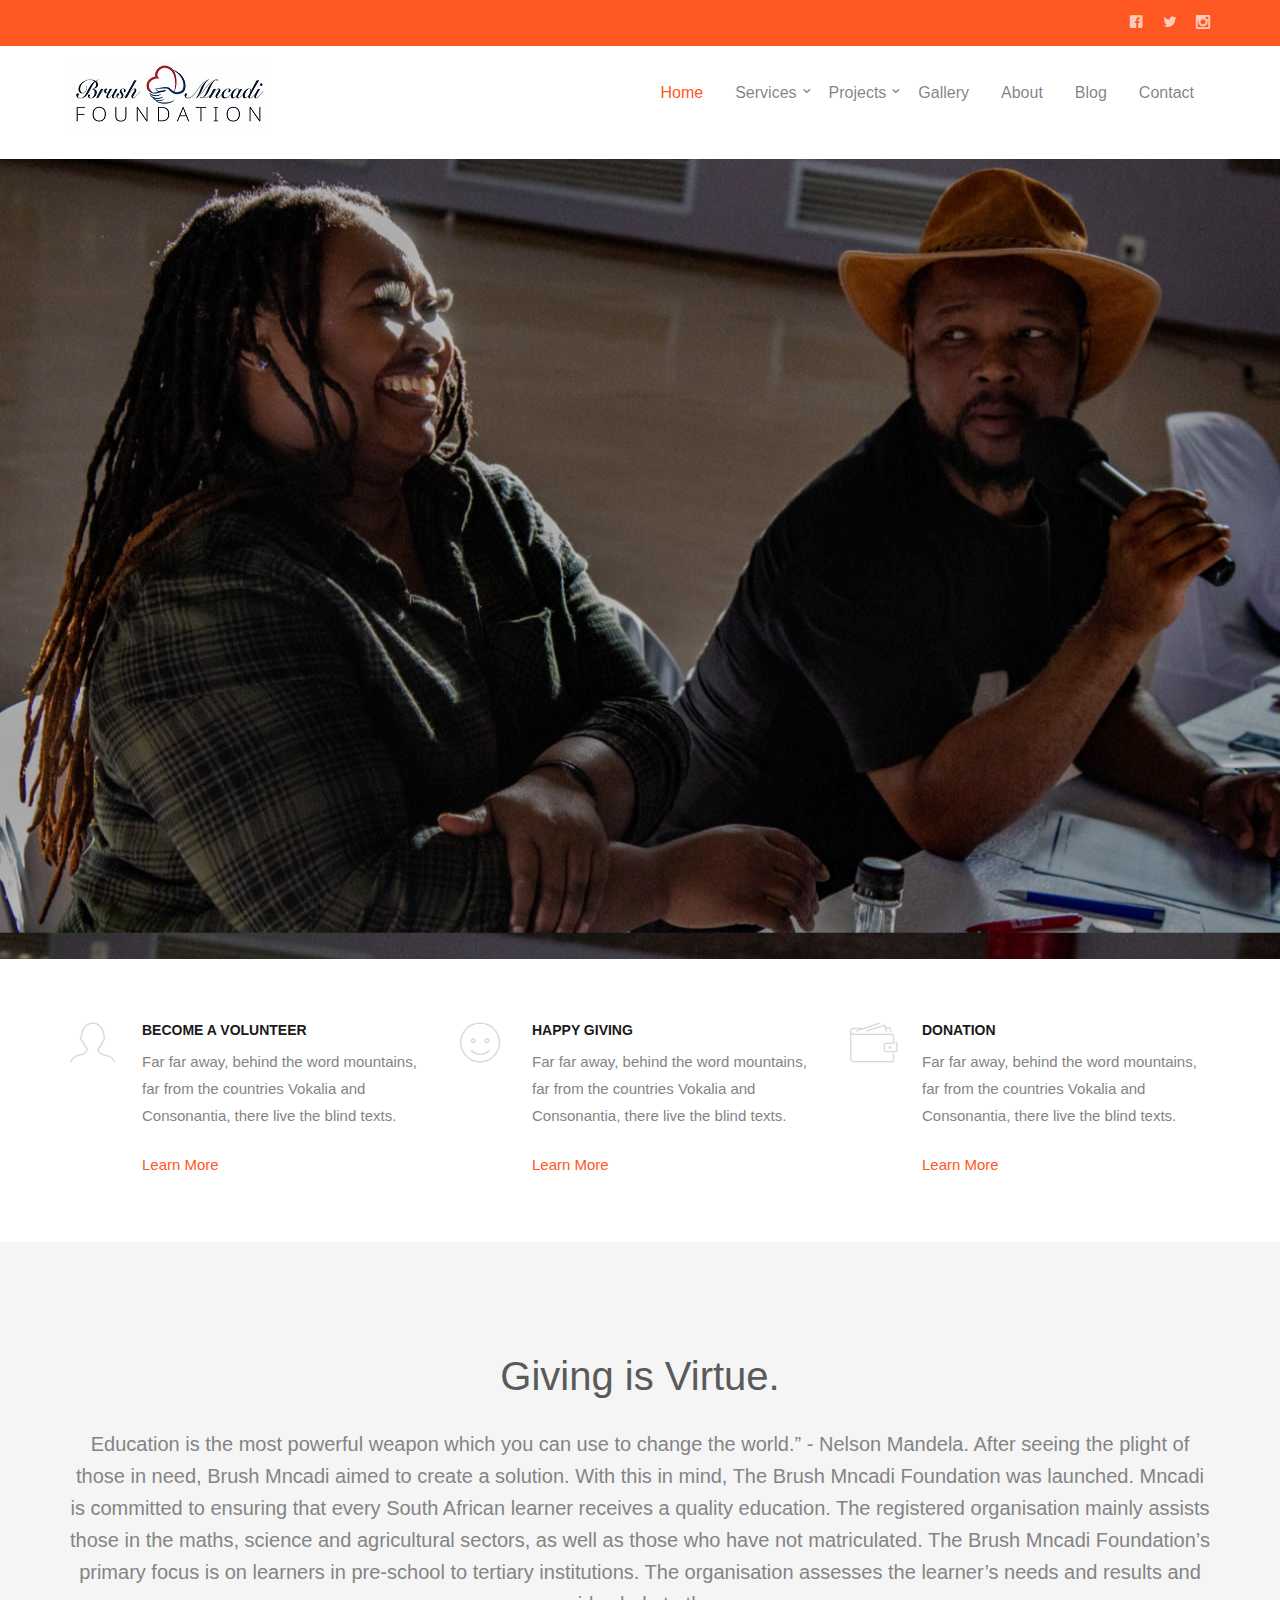
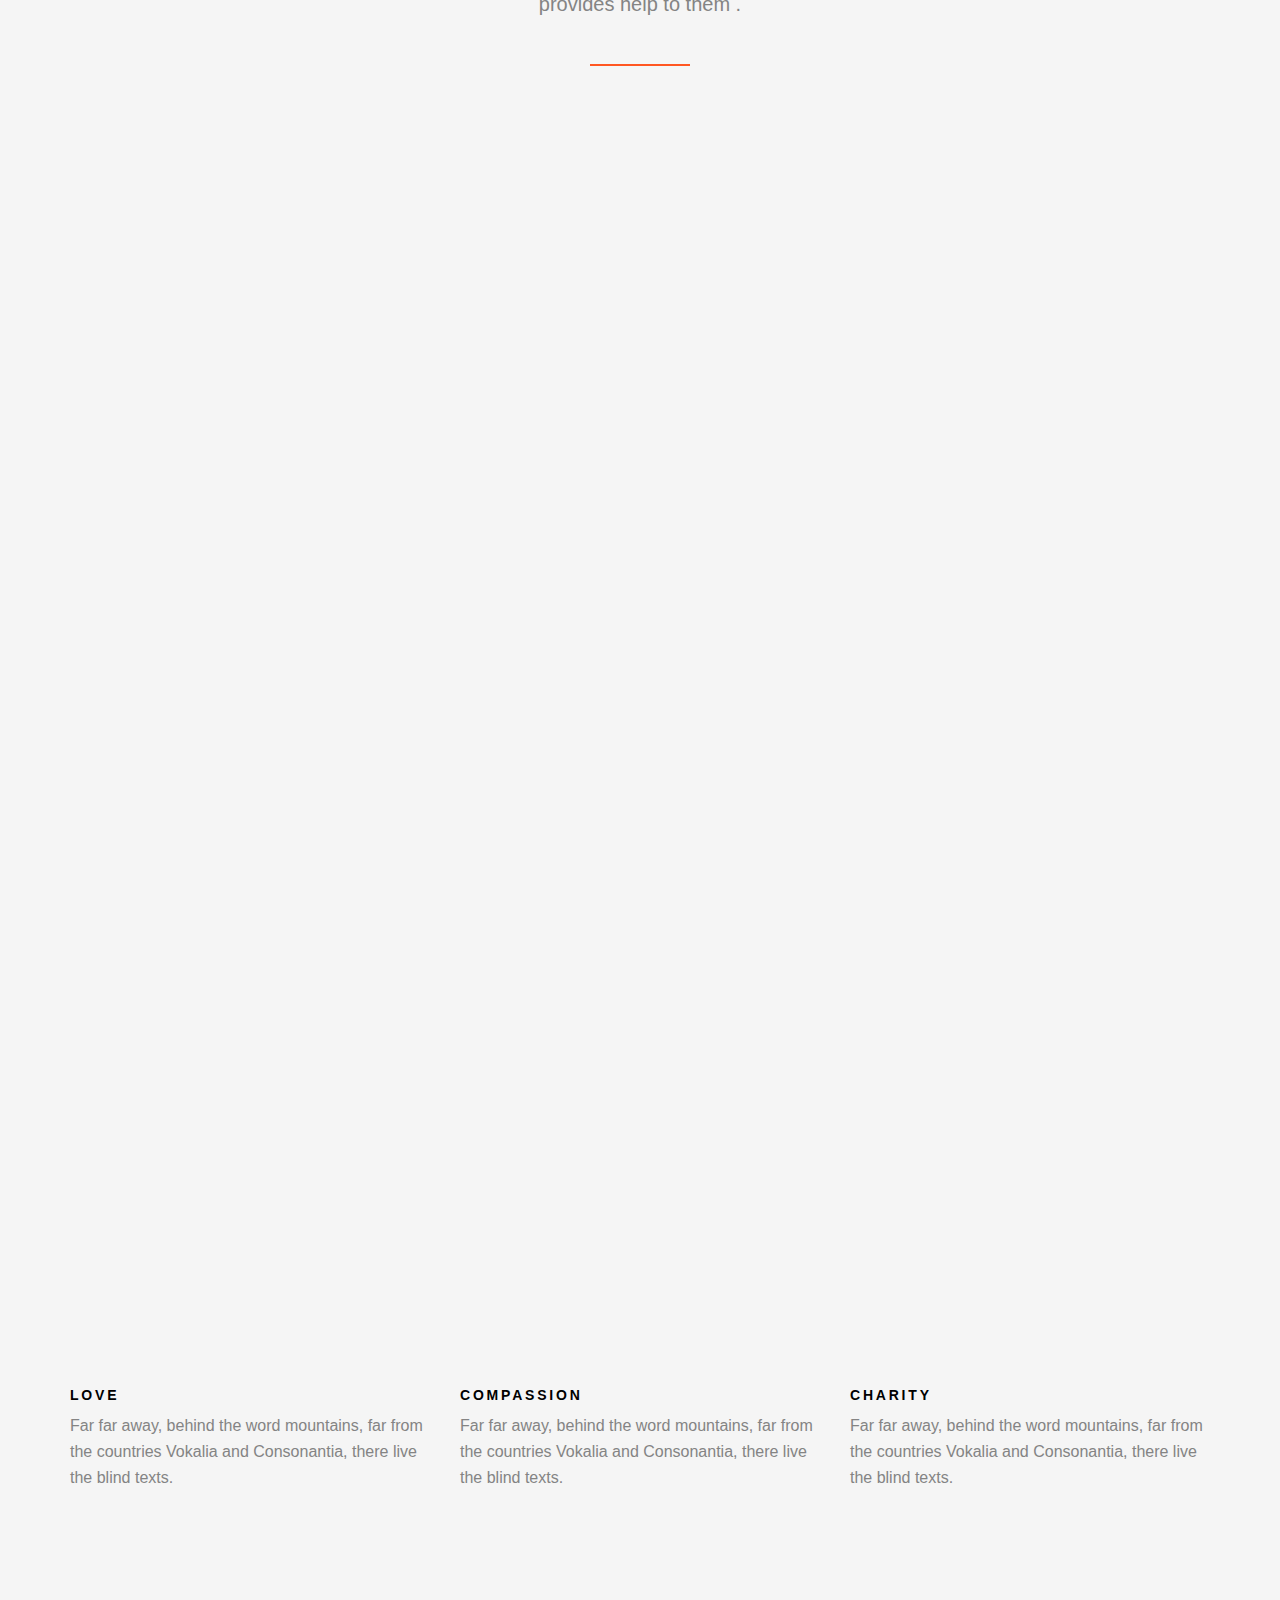
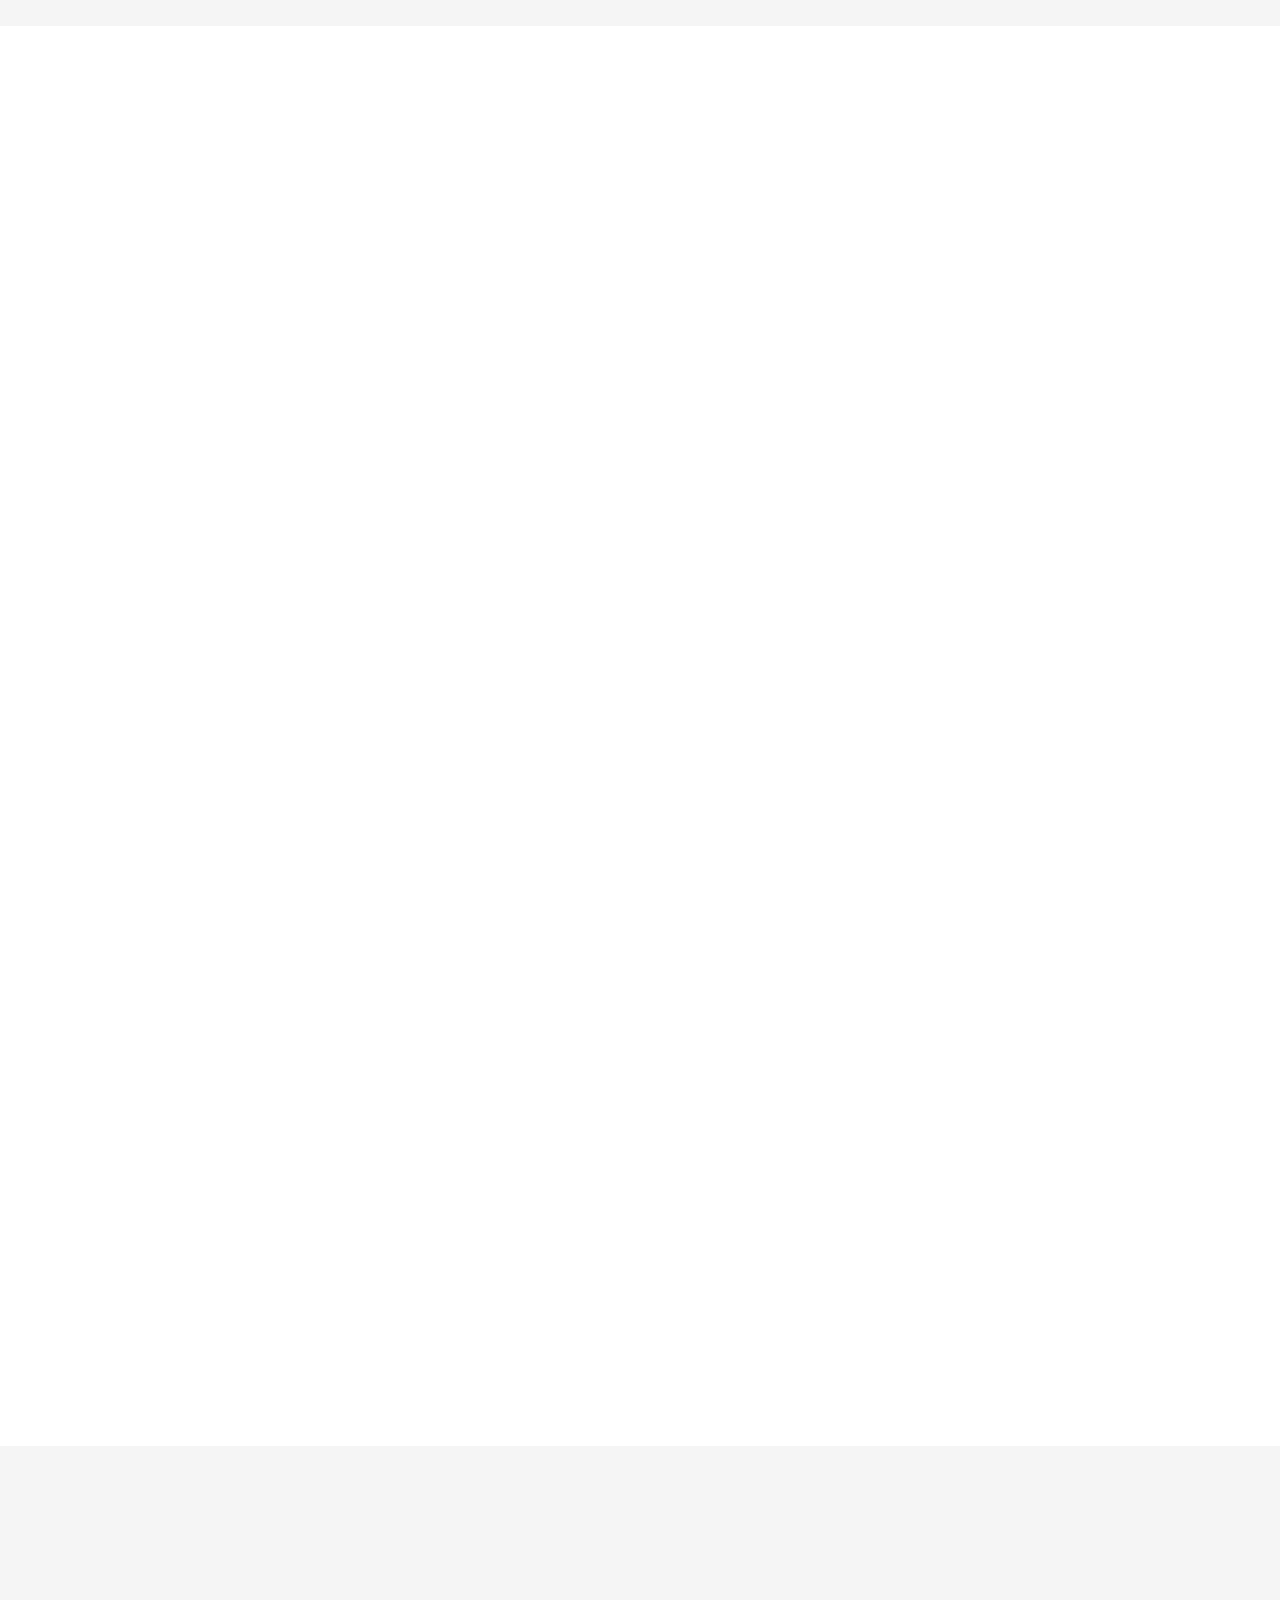
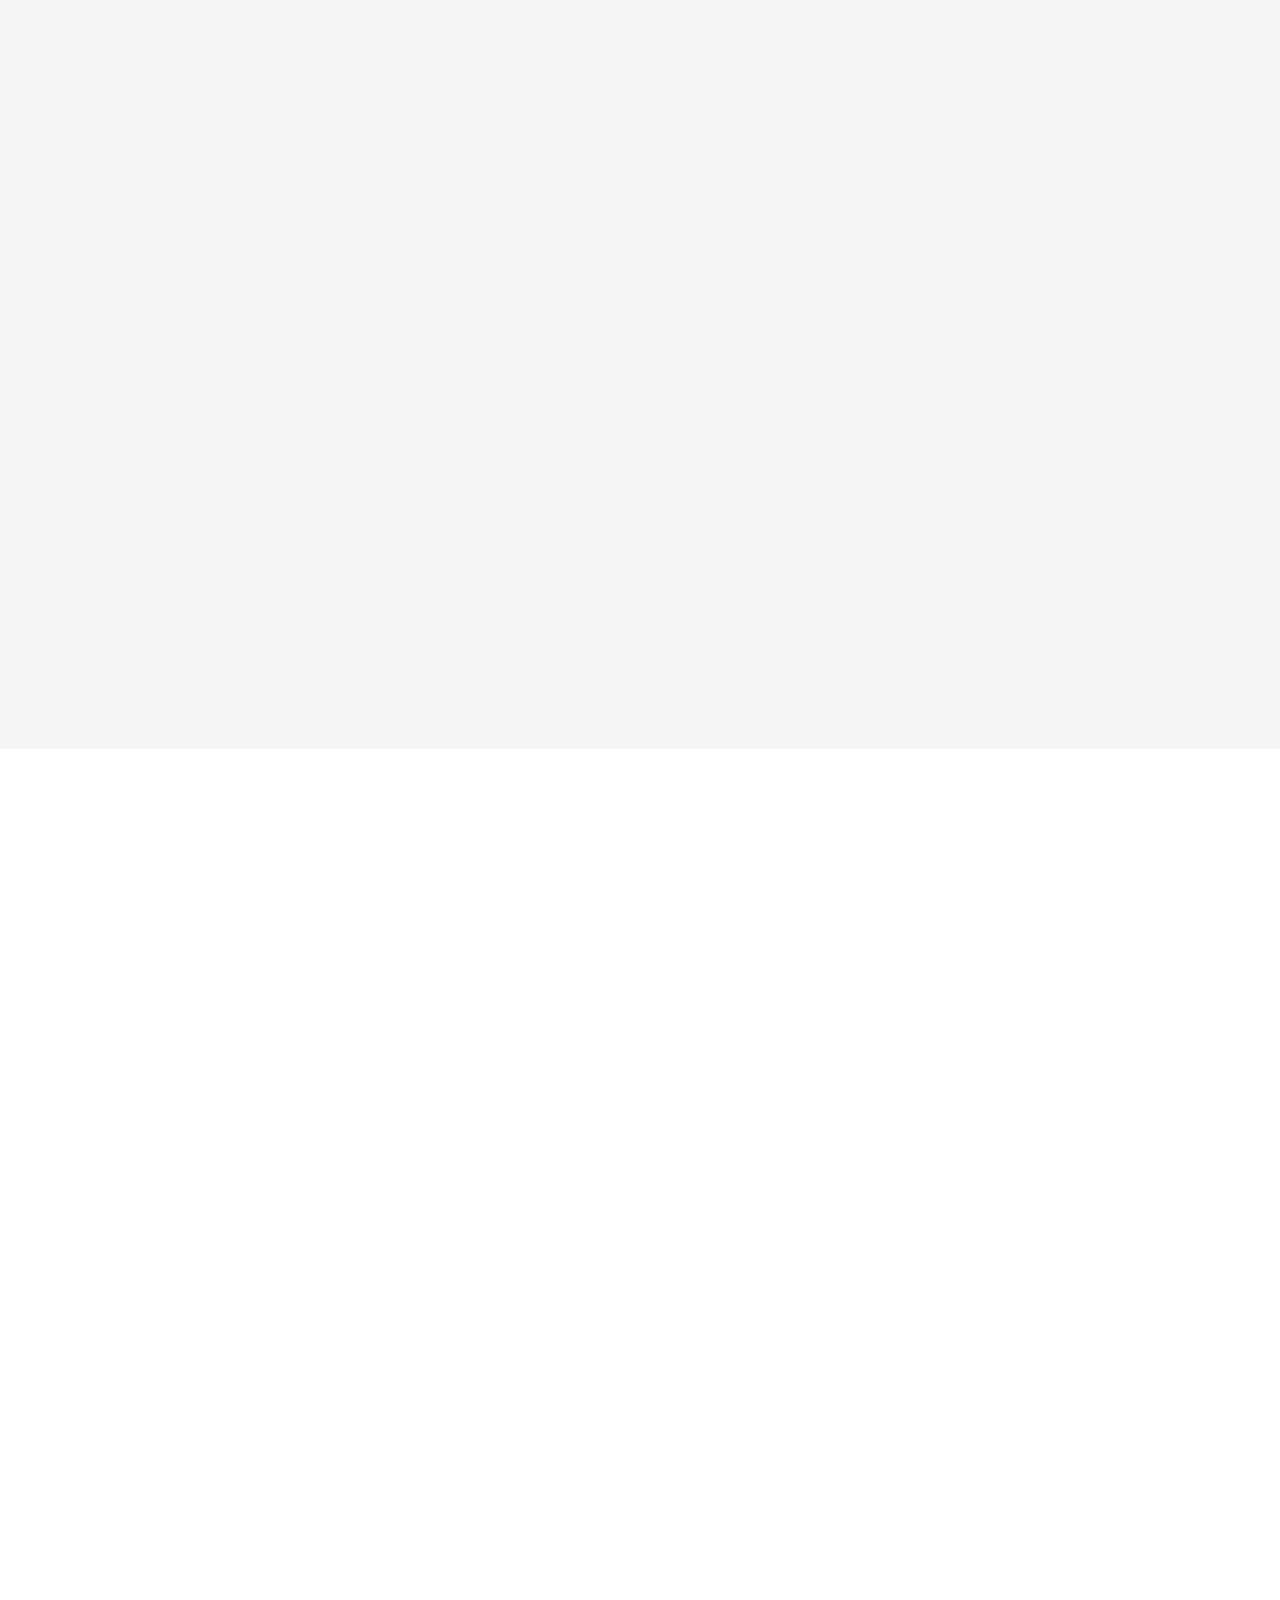
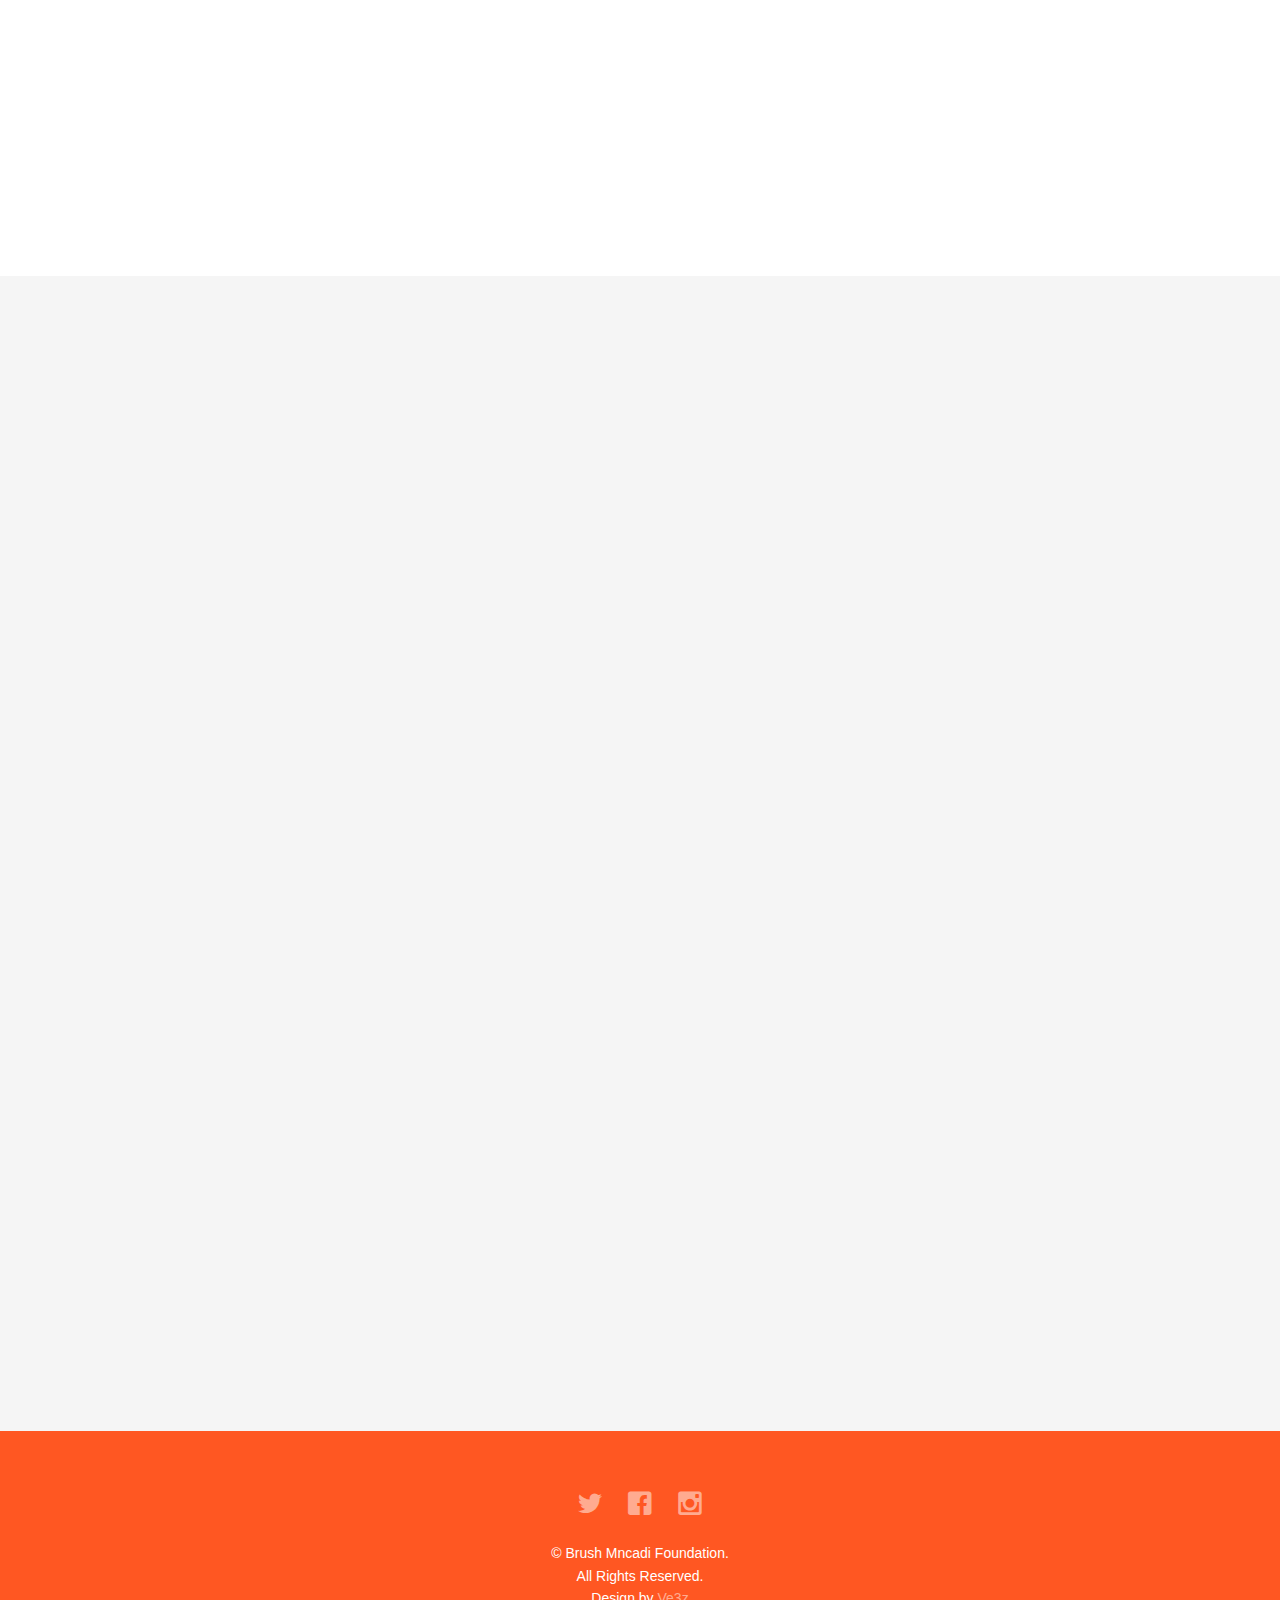
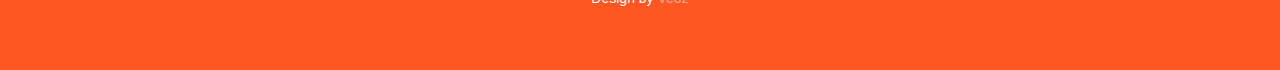
==== commit c829b4b8: "updated" ====
--- a/index.html
+++ b/index.html
@@ -114,7 +114,7 @@
 
 		<div class="fh5co-hero">
 			<div class="fh5co-overlay"></div>
-			<div class="fh5co-cover text-center" data-stellar-background-ratio="0.5" style="background-image: url(images/1cover.jpeg);">
+			<div class="fh5co-cover text-center" data-stellar-background-ratio="0.5" style="background-image: url(images/11.jpeg);">
 				<div class="desc animate-box">
 					<h2><strong>Community</strong>  <strong>Organisation</strong></h2>
 					<span>We are a prominent independent organisation in care and protection for our community </span>
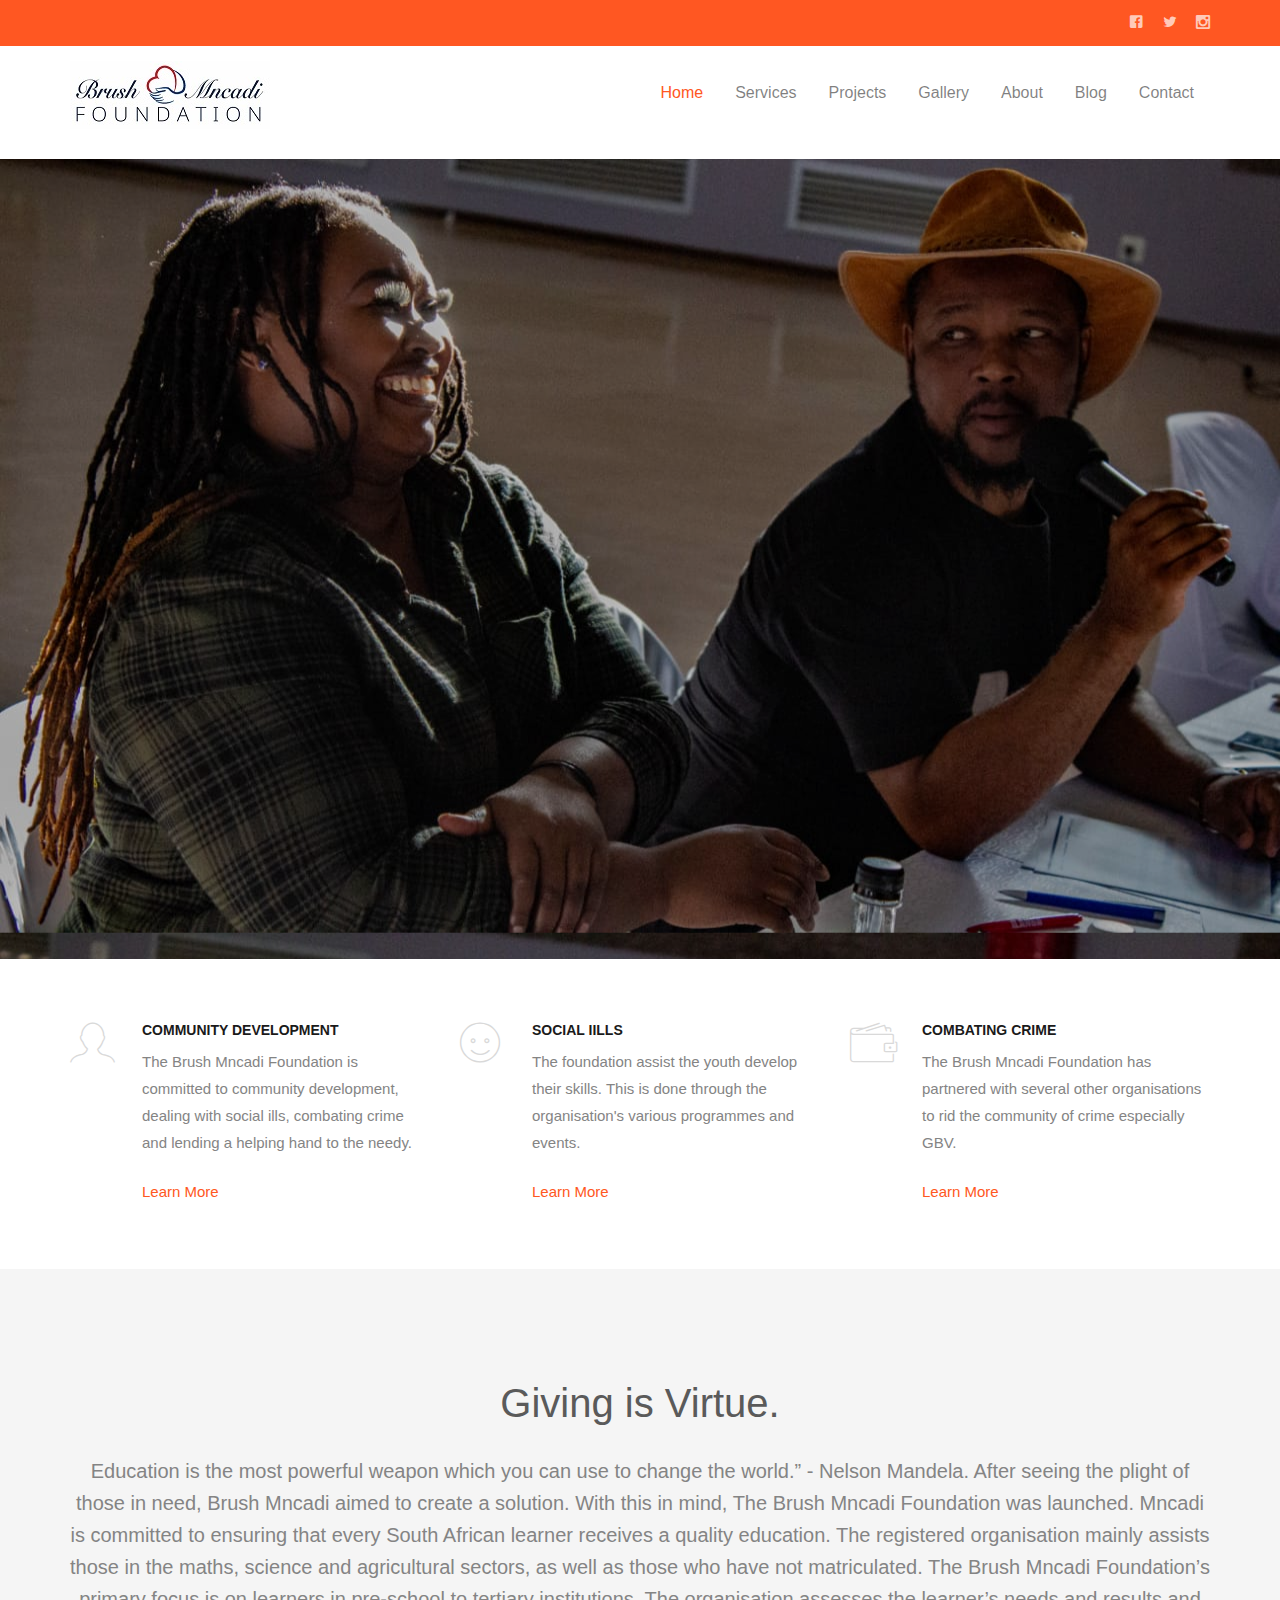
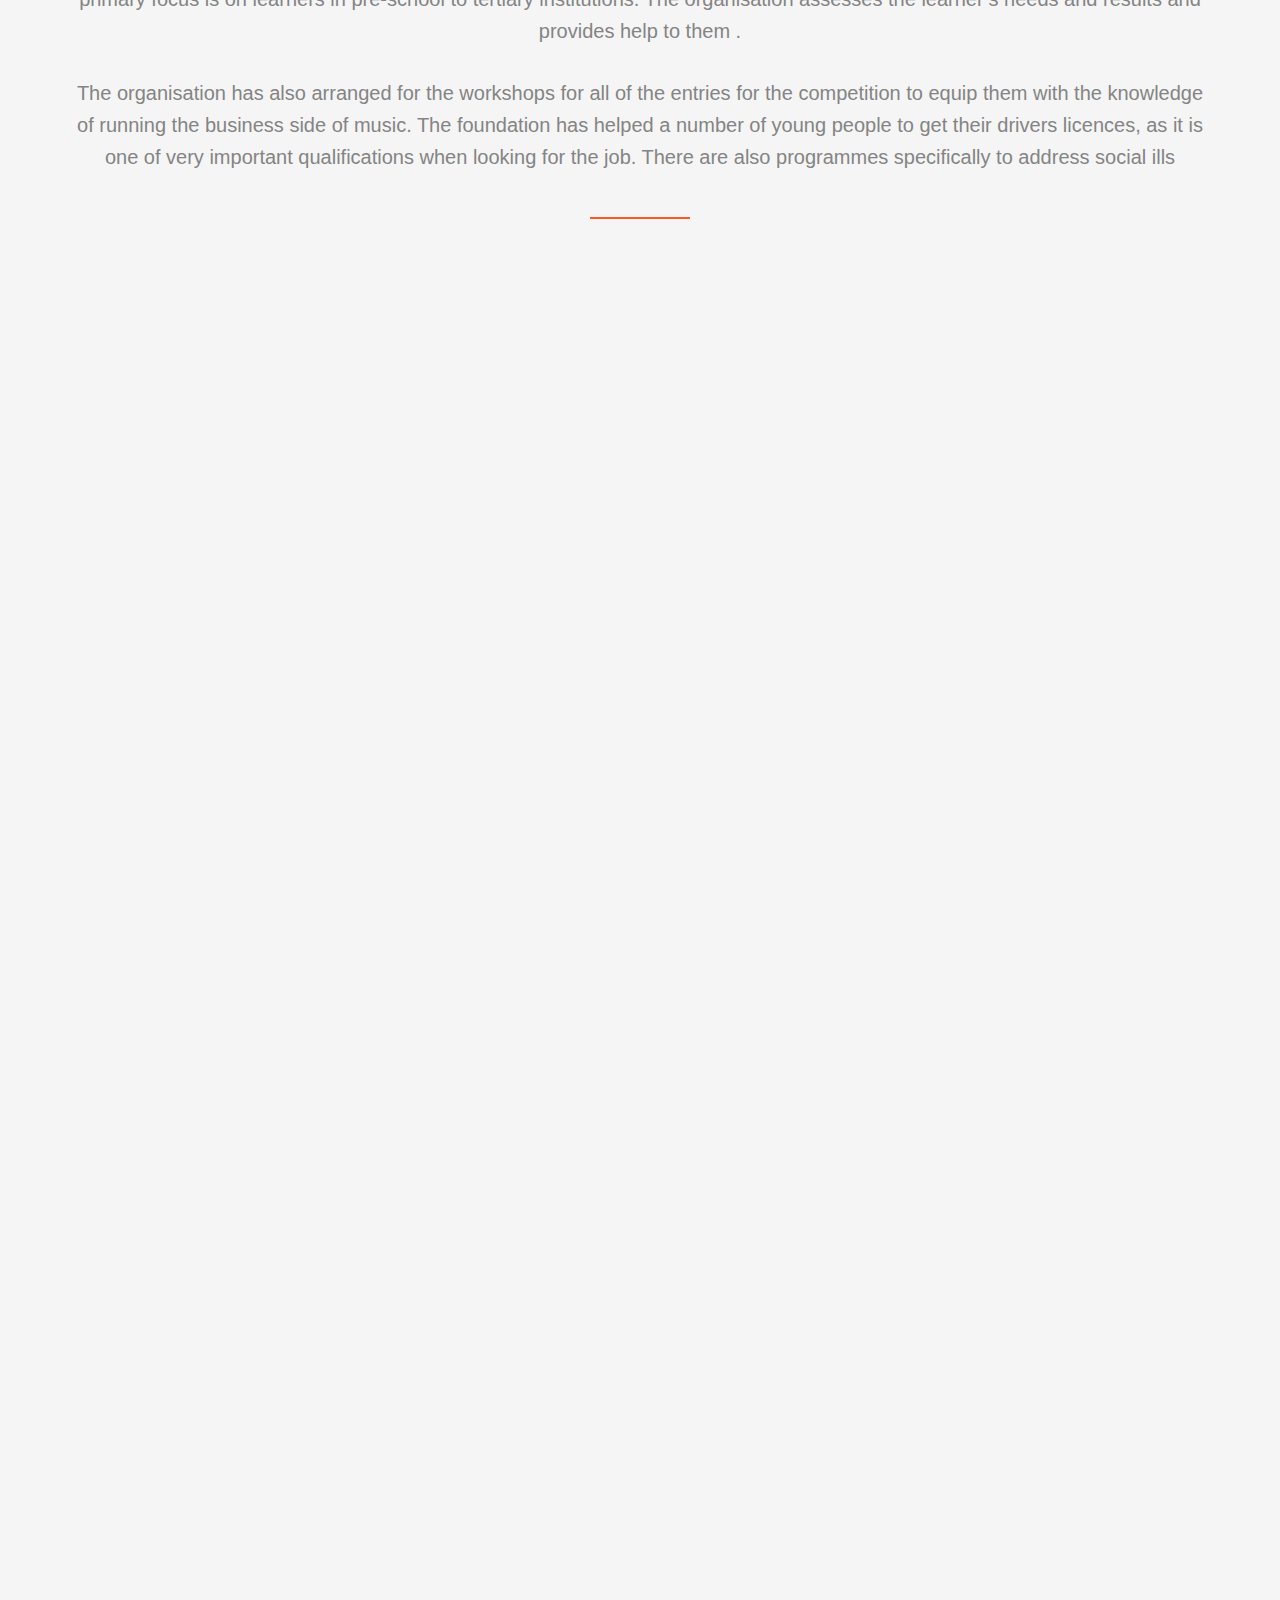
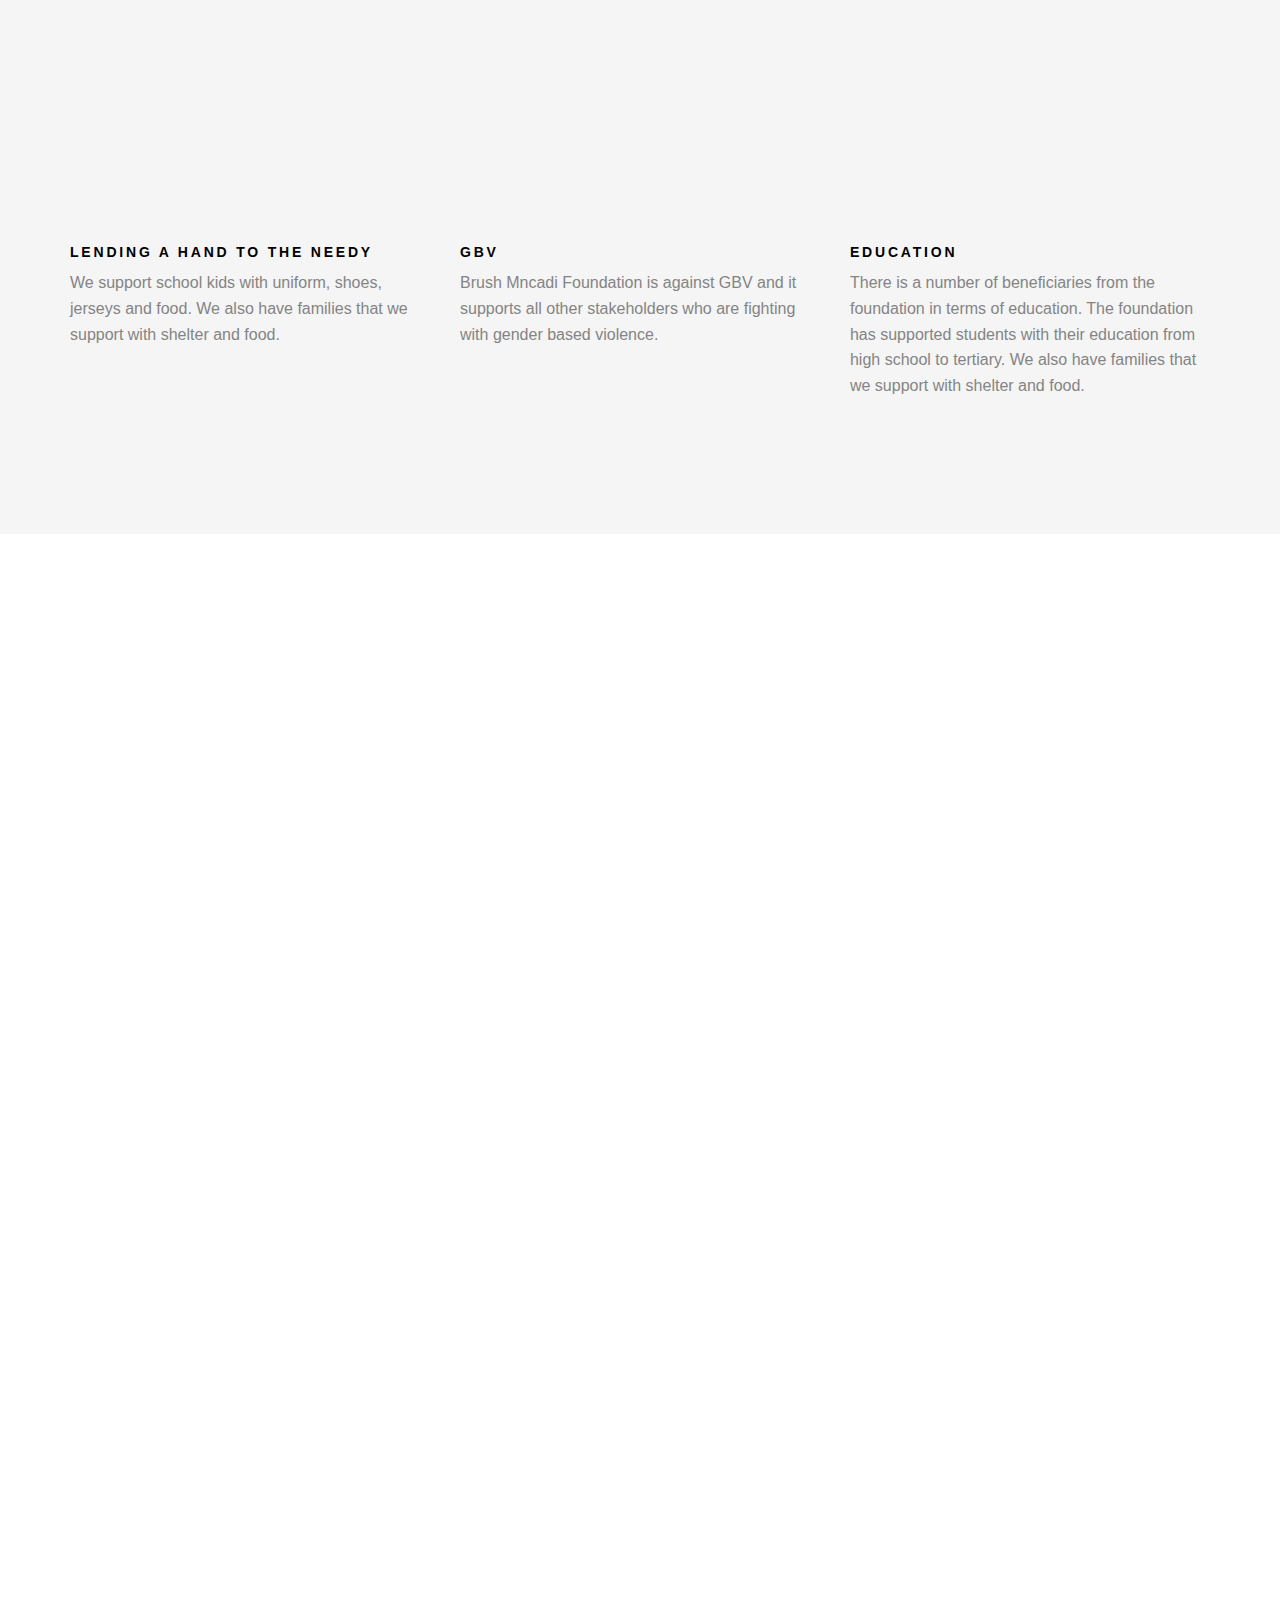
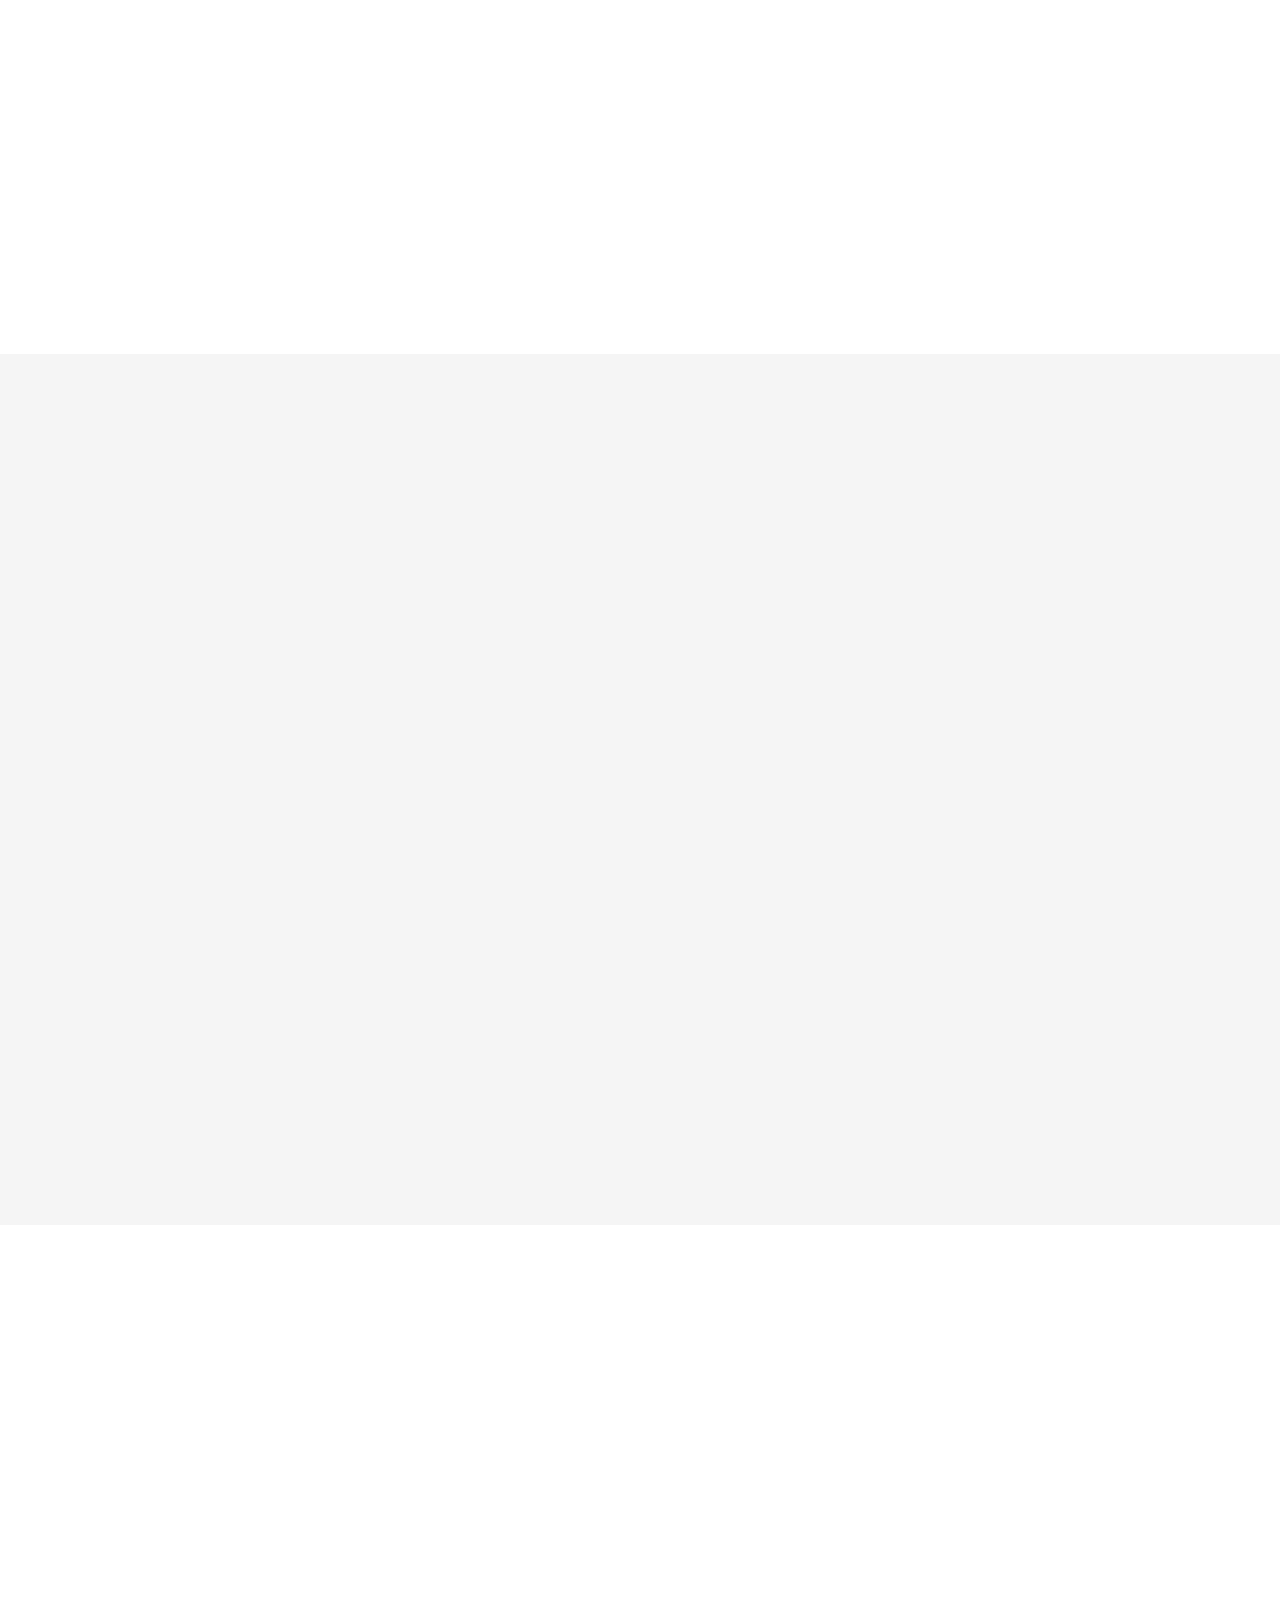
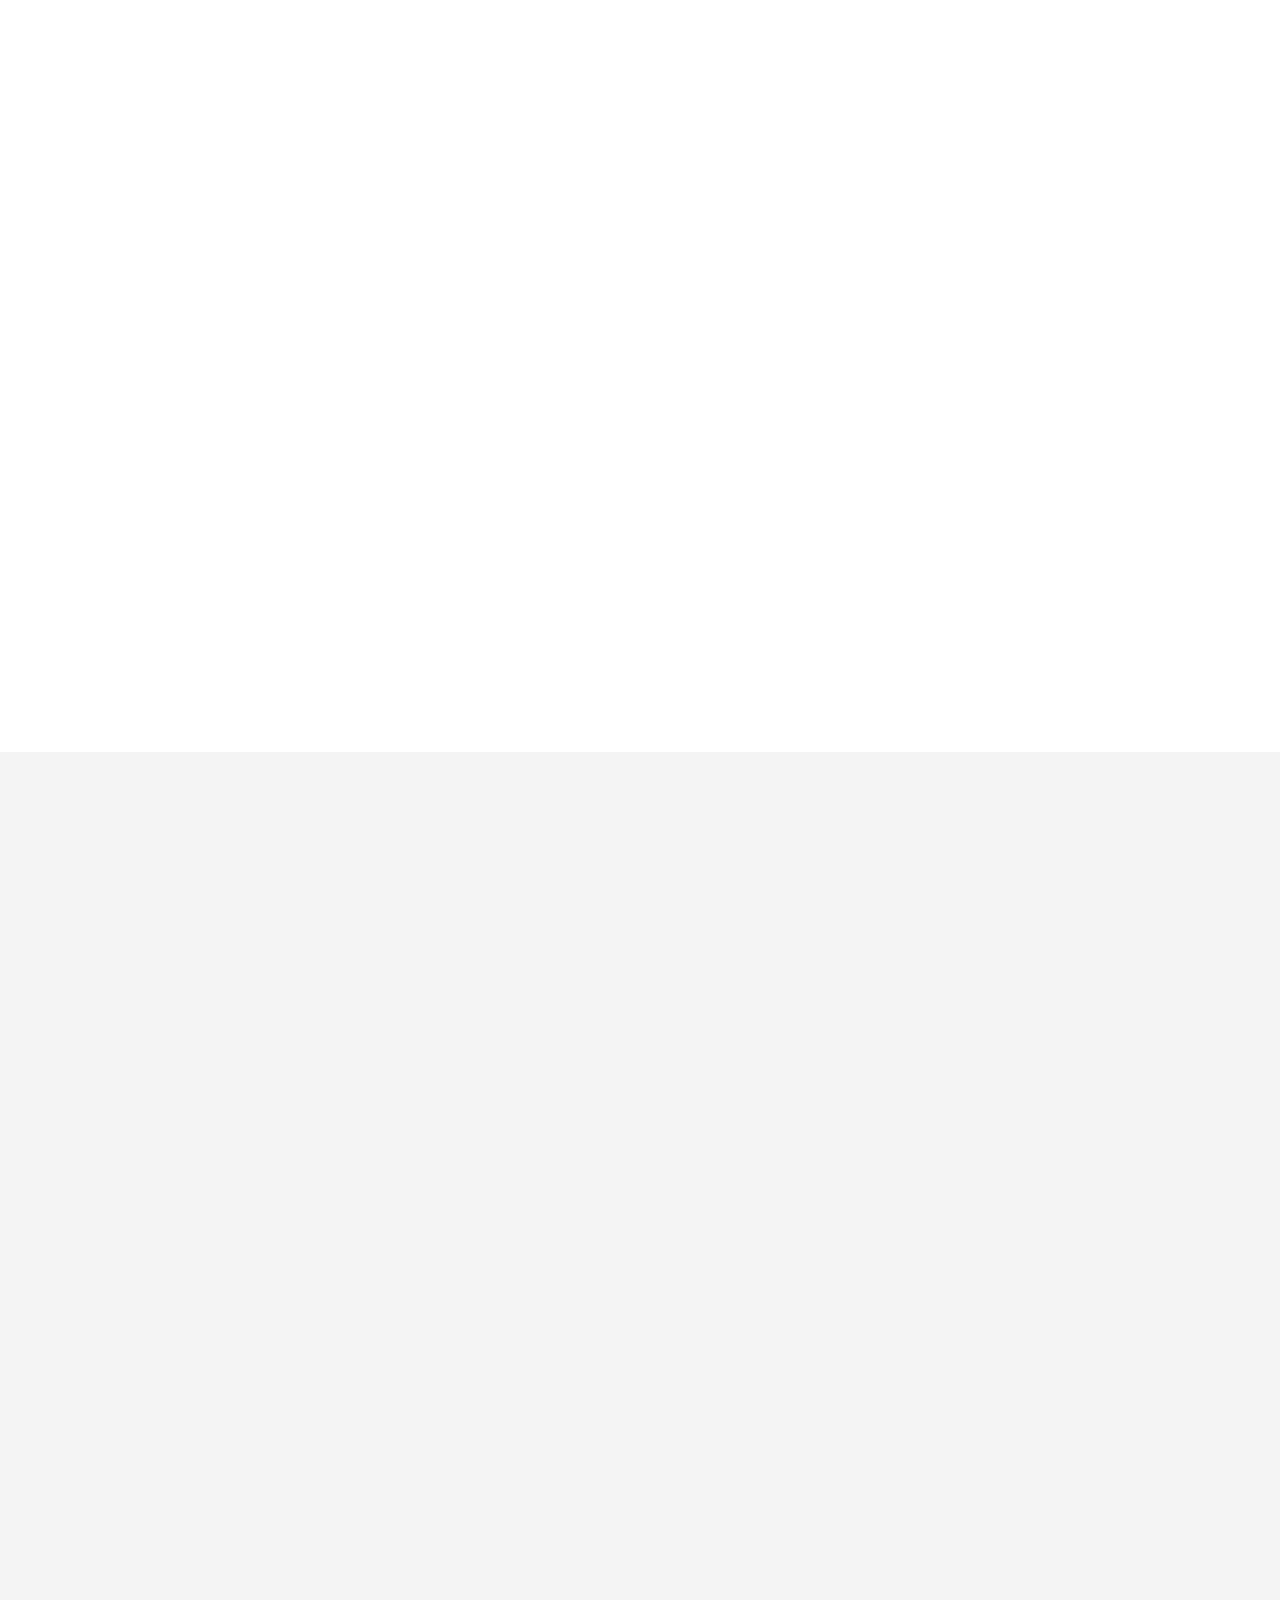
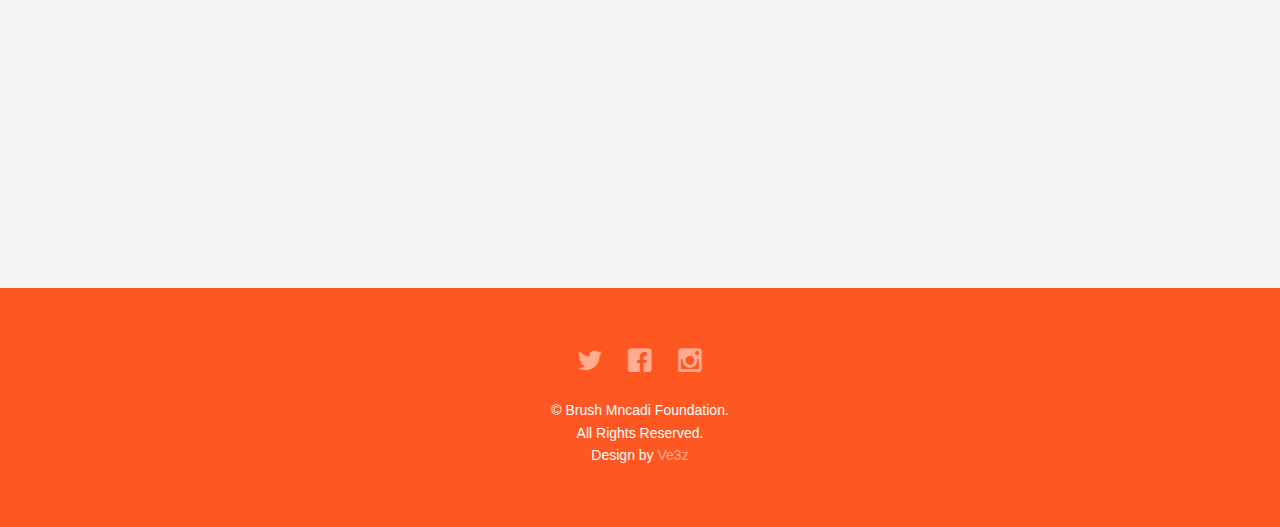
==== commit 3107c09b: "up" ====
--- a/index.html
+++ b/index.html
@@ -82,22 +82,12 @@
 								<a href="index.html">Home</a>
 							</li>
 							<li>
-								<a href="#" class="fh5co-sub-ddown">Services</a>
-								<ul class="fh5co-sub-menu">
-									<li><a href="services.html">Events</a></li>
-									<li><a href="services.html">Fundraise</a></li>
-									<li><a href="services.html">Campaign</a></li>
-									<li><a href="services.html">Philantrophy</a></li>
-									
-								</ul>
+								<a href="services.html" class="f">Services</a>
+								
 							</li>
 							<li>
-								<a href="#" class="fh5co-sub-ddown">Projects</a>
-								 <ul class="fh5co-sub-menu">
-								 	<li><a href="projects.html">Water World</a></li>
-								 	<li><a href="projects.html">Cloth Giving</a></li>
-								 	<li><a href="projects.html">Acapella</a></li>
-								</ul>
+								<a href="projects.html" class="">Projects</a>
+								
 							</li>
 
 							<li><a href="gallery.html">Gallery</a></li>
@@ -134,8 +124,8 @@
 								<i class="icon-profile-male"></i>
 							</span>
 							<div class="feature-copy">
-								<h3>Become a volunteer</h3>
-								<p>Far far away, behind the word mountains, far from the countries Vokalia and Consonantia, there live the blind texts.</p>
+								<h3>Community Development</h3>
+								<p>The Brush Mncadi Foundation is committed to community development, dealing with social ills, combating crime and lending a helping hand to the needy.</p>
 								<p><a href="contact.html">Learn More</a></p>
 							</div>
 						</div>
@@ -148,8 +138,8 @@
 								<i class="icon-happy"></i>
 							</span>
 							<div class="feature-copy">
-								<h3>Happy Giving</h3>
-								<p>Far far away, behind the word mountains, far from the countries Vokalia and Consonantia, there live the blind texts.</p>
+								<h3>Social iills</h3>
+								<p>The foundation assist the youth develop their skills.  This is done through the organisation's various programmes and events.</p>
 								<p><a href="contact.html">Learn More</a></p>
 							</div>
 						</div>
@@ -161,8 +151,8 @@
 								<i class="icon-wallet"></i>
 							</span>
 							<div class="feature-copy">
-								<h3>Donation</h3>
-								<p>Far far away, behind the word mountains, far from the countries Vokalia and Consonantia, there live the blind texts.</p>
+								<h3>Combating Crime</h3>
+								<p>The Brush Mncadi Foundation has partnered with several other organisations to rid the community of crime especially GBV.</p>
 								<p><a href="contact.html">Learn More</a></p>
 							</div>
 						</div>
@@ -180,37 +170,46 @@
 							After seeing the plight of those in need, Brush Mncadi aimed to create a solution.  
 							With this in mind, The Brush Mncadi Foundation was launched.  Mncadi is committed to ensuring that every South African learner receives a quality education.  The registered organisation mainly assists those in the maths, science and agricultural sectors, as well as those who have not matriculated.   The Brush Mncadi Foundation’s primary focus is on learners in pre-school to tertiary institutions.   The organisation assesses the learner’s needs and results and provides help to them
 							.</p>
+						
+						
+						<p>The organisation has also arranged for the workshops for all of the entries for the competition to equip them with the knowledge of running the business side of music.
+							The foundation has helped a number of young people to get their drivers licences, as it is one of very important qualifications when looking for the job. There are also programmes specifically to address social ills</p>
 					</div>
 				</div>
 
 				<div class="row row-bottom-padded-md">
 					<div class="col-md-12 text-center animate-box">
 						<p><img src="images/1.jpeg" alt="Ve3z Design" class="img-responsive"></p>
+						<p>The Brush Mncadi Foundation, which was founded in 2016, is committed to community development, dealing with social ills, combating crime and lending a helping hand to the needy. The foundation supports schoolchildren by sponsoring them with uniform, shoes, jerseys and food. There are a number of beneficiaries from the foundation in terms of education. The foundation has supported students with their education from high school to tertiary. Families are also supported with shelter and food.
+							Aside from education, the organisation aims to rid the community of gender-based violence and it supports all other stakeholders who are fighting with GBV. </p>
 					</div>
 					<div class="col-md-6 text-center animate-box">
 						<p><img src="images/2.jpeg" alt="Ve3z Design" class="img-responsive"></p>
+						<p>The Brush Mncadi Foundation is hosting an acapella competition to empower and develop young people in a creative space. Auditions began last month in uMlazi W Cenema Hall.  The second segment of the auditions takes place on Saturday, 24 July.   The grade will take place on Saturday, 20 November. There is a stake of R50 000.  </p>
 					</div>
 					<div class="col-md-6 text-center animate-box">
 						<p><img src="images/3.jpeg" alt="Ve3z Design" class="img-responsive"></p>
+						<p>The organisation has also arranged for the workshops for all of the entries for the competition to equip them with the knowledge of running the business side of music.
+							The foundation has helped a number of young people to get their drivers licences, as it is one of very important qualifications when looking for the job. There are also programmes specifically to address social ills</p>
 					</div>
 				</div>
 				<div class="row">
 					<div class="col-md-4">
 						<div class="feature-text">
-							<h3>Love</h3>
-							<p>Far far away, behind the word mountains, far from the countries Vokalia and Consonantia, there live the blind texts.</p>
+							<h3>Lending A Hand To The Needy</h3>
+							<p>We support school kids with uniform, shoes, jerseys and food. We also have families that we support with shelter and food. </p>
 						</div>
 					</div>
 					<div class="col-md-4">
 						<div class="feature-text">
-							<h3>Compassion</h3>
-							<p>Far far away, behind the word mountains, far from the countries Vokalia and Consonantia, there live the blind texts.</p>
+							<h3>GBV</h3>
+							<p>Brush Mncadi Foundation is against GBV and it supports all other stakeholders who are fighting with gender based violence.</p>
 						</div>
 					</div>
 					<div class="col-md-4">
 						<div class="feature-text">
-							<h3>Charity</h3>
-							<p>Far far away, behind the word mountains, far from the countries Vokalia and Consonantia, there live the blind texts.</p>
+							<h3>Education</h3>
+							<p>There is a number of beneficiaries from the foundation in terms of education. The foundation has supported students with their education from high school to tertiary. We also have families that we support with shelter and food.</p>
 						</div>
 					</div>
 				</div>
@@ -226,7 +225,7 @@
 				<div class="row">
 					<div class="col-md-6 col-md-offset-3 text-center heading-section animate-box">
 						<h3>Our Gallery</h3>
-						<p>Far far away, behind the word mountains, far from the countries Vokalia and Consonantia, there live the blind texts.</p>
+						<p>Check out some of the incredible work done by The Brush Mncadi Foundation.</p>
 					</div>
 				</div>
 
@@ -238,8 +237,8 @@
 							<li class="two-third animate-box" data-animate-effect="fadeIn" style="background-image: url(images/4.jpeg); ">
 								<a href="contact.html" class="color-3">
 									<div class="case-studies-summary">
-										<span>Give Love</span>
-										<h2>Donation is caring</h2>
+										<span>Brush Mcadi Foundation</span>
+										<h2></h2>
 									</div>
 								</a>
 							</li>
@@ -247,8 +246,8 @@
 							<li class="one-third animate-box" data-animate-effect="fadeIn" style="background-image: url(images/5.jpeg); ">
 								<a href="contact.html" class="color-4">
 									<div class="case-studies-summary">
-										<span>Give Love</span>
-										<h2>Donation is caring</h2>
+										<span>Brush Mcadi Foundation</span>
+										<h2></h2>
 									</div>
 								</a>
 							</li>
@@ -256,16 +255,16 @@
 							<li class="one-third animate-box" data-animate-effect="fadeIn" style="background-image: url(images/6.jpeg); "> 
 								<a href="contact.html" class="color-5">
 									<div class="case-studies-summary">
-										<span>Give Love</span>
-										<h2>Donation is caring</h2>
+										<span>Brush Mcadi Foundation</span>
+										<h2></h2>
 									</div>
 								</a>
 							</li>
 							<li class="two-third animate-box" data-animate-effect="fadeIn" style="background-image: url(images/8.jpeg); ">
 								<a href="contact.html" class="color-6">
 									<div class="case-studies-summary">
-										<span>Give Love</span>
-										<h2>Donation is caring</h2>
+										<span>Brush Mcadi Foundation</span>
+										<h2></h2>
 									</div>
 								</a>
 							</li>
@@ -289,8 +288,8 @@
 			<div class="container">
 				<div class="row">
 					<div class="col-md-8 col-md-offset-2 text-center heading-section animate-box">
-						<h3>Our Philantrophist</h3>
-						<p>Far far away, behind the word mountains, far from the countries Vokalia and Consonantia, there live the blind texts.</p>
+						<h3>Our Philanthropists</h3>
+						<p>Meet the team behind The Brush Mncadi Foundation.</p>
 					</div>
 				</div>
 			</div>
@@ -339,7 +338,7 @@
 				<div class="row">
 					<div class="col-md-8 col-md-offset-2 text-center heading-section animate-box">
 						<h3>Our Projects. Support Us</h3>
-						<p>Far far away, behind the word mountains, far from the countries Vokalia and Consonantia, there live the blind texts.</p>
+						<p>Check out some of the most recent wonderful work by The Brush Mncadi Foundation team.</p>
 					</div>
 				</div>
 			</div>
@@ -348,43 +347,43 @@
 					<div class="col-md-4 col-sm-4">
 						<div class="services animate-box">
 							<span><i class="icon-heart"></i></span>
-							<h3>Water Project In Kenya</h3>
-							<p>Far far away, behind the word mountains, far from the countries Vokalia and Consonantia, there live the blind texts.</p>
+							<h3>Become a volunteer</h3>
+							<p>Serving humanity is one of the most rewarding aspects of life. Join our team as a volunteer and change a life..</p>
 						</div>
 					</div>
 					<div class="col-md-4 col-sm-4">
 						<div class="services animate-box">
 							<span><i class="icon-heart"></i></span>
-							<h3>Shelter Giving</h3>
-							<p>Far far away, behind the word mountains, far from the countries Vokalia and Consonantia, there live the blind texts.</p>
+							<h3>Happy Giving</h3>
+							<p>The team at The Brush Mncadi Foundation remains committed to empowering those who are truly in need and they do so happily.</p>
 						</div>
 					</div>
 					<div class="col-md-4 col-sm-4">
 						<div class="services animate-box">
 							<span><i class="icon-heart"></i></span>
-							<h3>Shelter Giving</h3>
-							<p>Far far away, behind the word mountains, far from the countries Vokalia and Consonantia, there live the blind texts.</p>
+							<h3>Donation</h3>
+							<p>Any contribution to The Brush Mncadi Foundation will be greatly appreciated no matter how small you think it may be.</p>
 						</div>
 					</div>
 					<div class="col-md-4 col-sm-4">
 						<div class="services animate-box">
 							<span><i class="icon-heart"></i></span>
-							<h3>Water Project In Kenya</h3>
-							<p>Far far away, behind the word mountains, far from the countries Vokalia and Consonantia, there live the blind texts.</p>
+							<h3>Love</h3>
+							<p>The Brush Mncadi Foundation team dispenses a healthy dose of love to all it serves.</p>
 						</div>
 					</div>
 					<div class="col-md-4 col-sm-4">
 						<div class="services animate-box">
 							<span><i class="icon-heart"></i></span>
-							<h3>Water Project In Kenya</h3>
-							<p>Far far away, behind the word mountains, far from the countries Vokalia and Consonantia, there live the blind texts.</p>
+							<h3>Compassion</h3>
+							<p>Humanity is nothing without compassion at The Brush Mncadi Foundation.</p>
 						</div>
 					</div>
 					<div class="col-md-4 col-sm-4">
 						<div class="services animate-box">
 							<span><i class="icon-heart"></i></span>
-							<h3>Midical Mission</h3>
-							<p>Far far away, behind the word mountains, far from the countries Vokalia and Consonantia, there live the blind texts.</p>
+							<h3>Charity</h3>
+							<p>At The Brush Mncadi Foundation charity means changing the lives of the youth.</p>
 						</div>
 					</div>
 				</div>
@@ -399,7 +398,7 @@
 				<div class="row">
 					<div class="col-md-8 col-md-offset-2 text-center heading-section animate-box">
 						<h3>Recent From Blog</h3>
-						<p>Far far away, behind the word mountains, far from the countries Vokalia and Consonantia, there live the blind texts.</p>
+						<p>Check out some of the most recent blogs by The Brush Mncadi Foundation team.</p>
 					</div>
 				</div>
 			</div>
@@ -407,13 +406,15 @@
 				<div class="row row-bottom-padded-md">
 					<div class="col-lg-4 col-md-4 col-sm-6">
 						<div class="fh5co-blog animate-box">
-							<a href="#"><img class="img-responsive" src="images/cover_bg_1.jpg" alt=""></a>
+							<a href="#"><img class="img-responsive" src="images/person 1.JPG" alt=""></a>
 							<div class="blog-text">
 								<div class="prod-title">
-									<h3><a href=""#>Medical Mission in Southern Kenya</a></h3>
-									<span class="posted_by">Sep. 15th</span>
+									<h3><a href=""#>Umcintiswano we-Acapella
+										eMlazi nesamba sezi-R50 000</a></h3>
+									<span class="posted_by">June. 25th</span>
 									<span class="comment"><a href="">21<i class="icon-bubble2"></i></a></span>
-									<p>Far far away, behind the word mountains, far from the countries Vokalia and Consonantia, there live the blind texts.</p>
+									<p>Amanxusa e-Acapella Competition 2021 uDJ Fabulous
+										noSabelo Ngema. </p>
 									<p><a href="blog.html">Learn More...</a></p>
 								</div>
 							</div> 
@@ -421,13 +422,13 @@
 					</div>
 					<div class="col-lg-4 col-md-4 col-sm-6">
 						<div class="fh5co-blog animate-box">
-							<a href="#"><img class="img-responsive" src="images/cover_bg_2.jpg" alt=""></a>
+							<a href="#"><img class="img-responsive" src="images/blog 2.JPG" alt=""></a>
 							<div class="blog-text">
 								<div class="prod-title">
-									<h3><a href=""#>Medical Mission in Southern Kenya</a></h3>
-									<span class="posted_by">Sep. 15th</span>
-									<span class="comment"><a href="">21<i class="icon-bubble2"></i></a></span>
-									<p>Far far away, behind the word mountains, far from the countries Vokalia and Consonantia, there live the blind texts.</p>
+									<h3><a href=""#>Uza eThekwini owamabhayisekili</a></h3>
+									<span class="posted_by">June. 25th</span>
+									<span class="comment"><a href="">18<i class="icon-bubble2"></i></a></span>
+									<p>Abashovi bamabhayisekili kulindeleke ukuthi batheleke kwelikabhanana ngoLwezi.</p>
 									<p><a href="blog.html">Learn More...</a></p>
 								</div>
 							</div> 
@@ -436,13 +437,13 @@
 					<div class="clearfix visible-sm-block"></div>
 					<div class="col-lg-4 col-md-4 col-sm-6">
 						<div class="fh5co-blog animate-box">
-							<a href="#"><img class="img-responsive" src="images/cover_bg_3.jpg" alt=""></a>
+							<a href="#"><img class="img-responsive" src="images/blog3.jpg" alt=""></a>
 							<div class="blog-text">
 								<div class="prod-title">
-									<h3><a href=""#>Medical Mission in Southern Kenya</a></h3>
-									<span class="posted_by">Sep. 15th</span>
-									<span class="comment"><a href="">21<i class="icon-bubble2"></i></a></span>
-									<p>Far far away, behind the word mountains, far from the countries Vokalia and Consonantia, there live the blind texts.</p>
+									<h3><a href=""#>Ubongwe ngokupotozwa uNaima Kay ongalubhadanga emcimbini</a></h3>
+									<span class="posted_by">July. 9th</span>
+									<span class="comment"><a href="">39<i class="icon-bubble2"></i></a></span>
+									<p> UMculi uNaima Kay kanye noThobile Blose beqeda ukupotozwa umzimba.</p>
 									<p><a href="blog.html">Learn More...</a></p>
 								</div>
 							</div> 
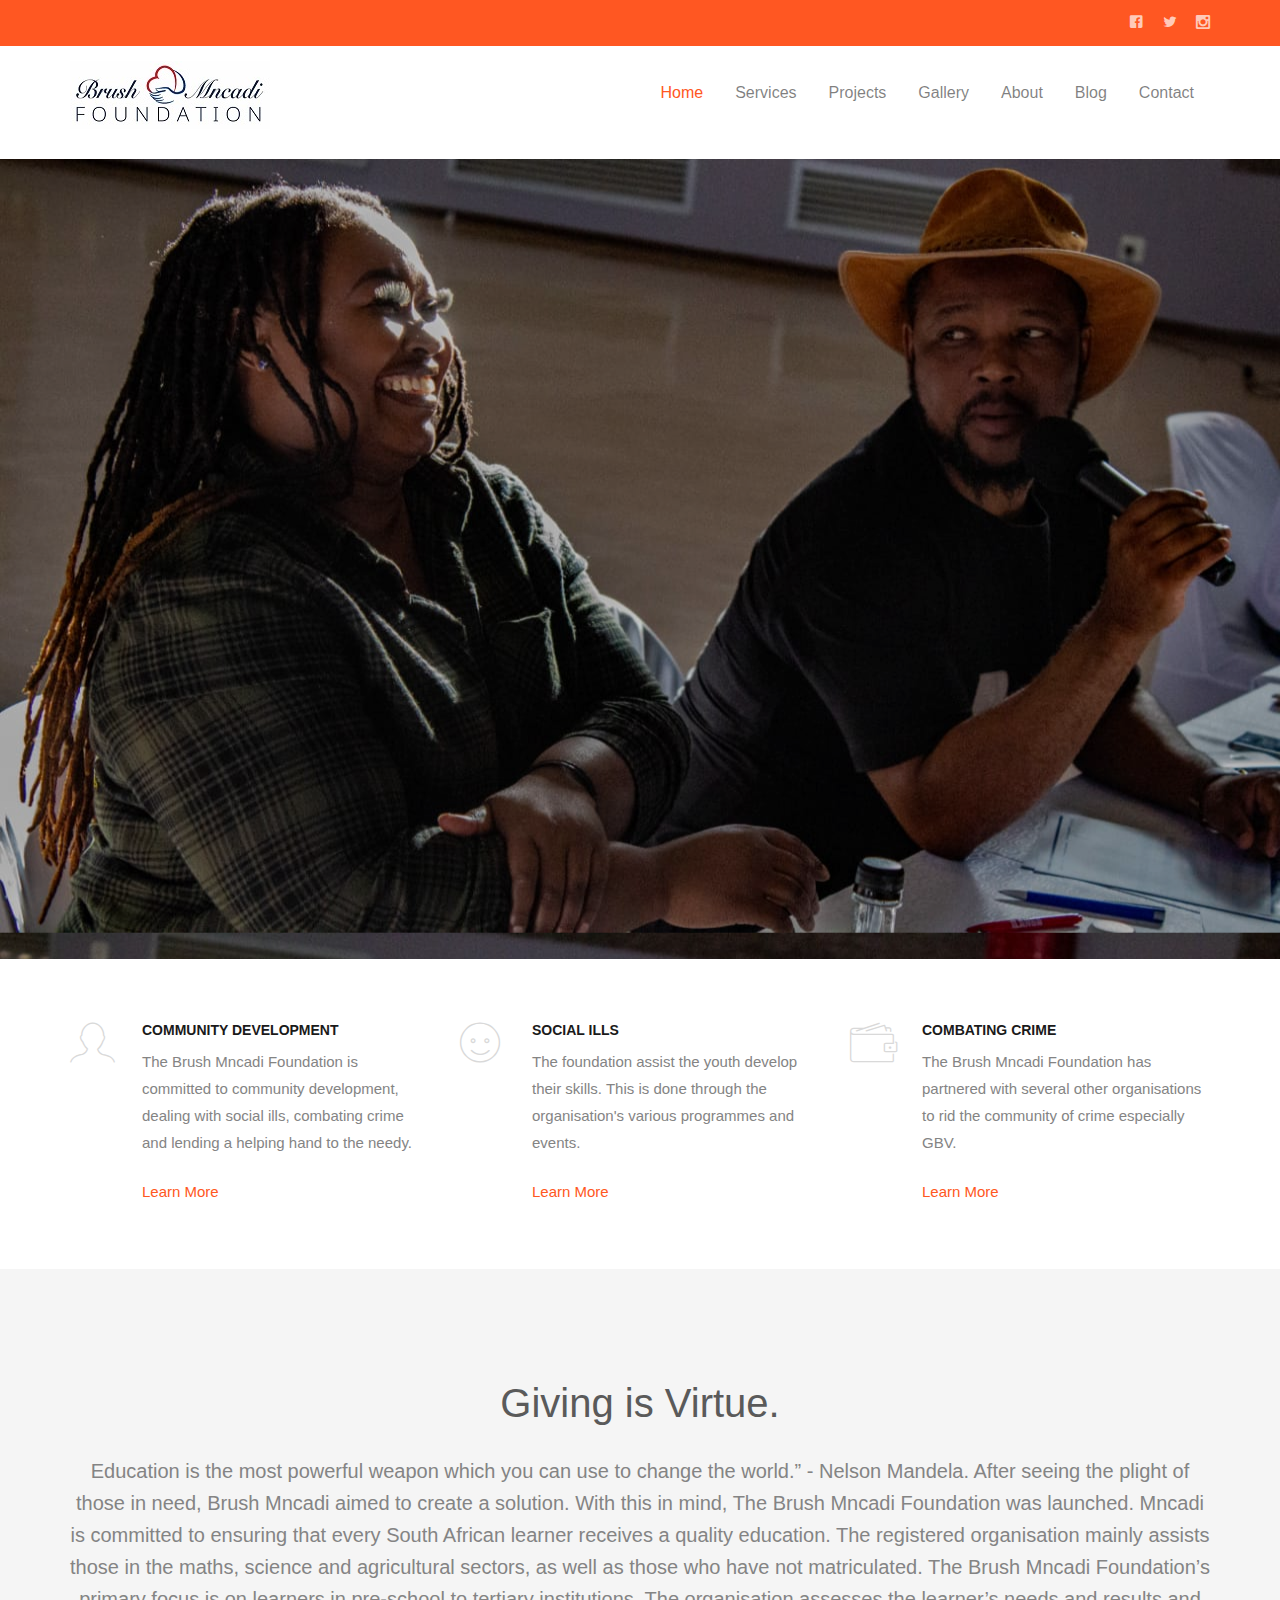
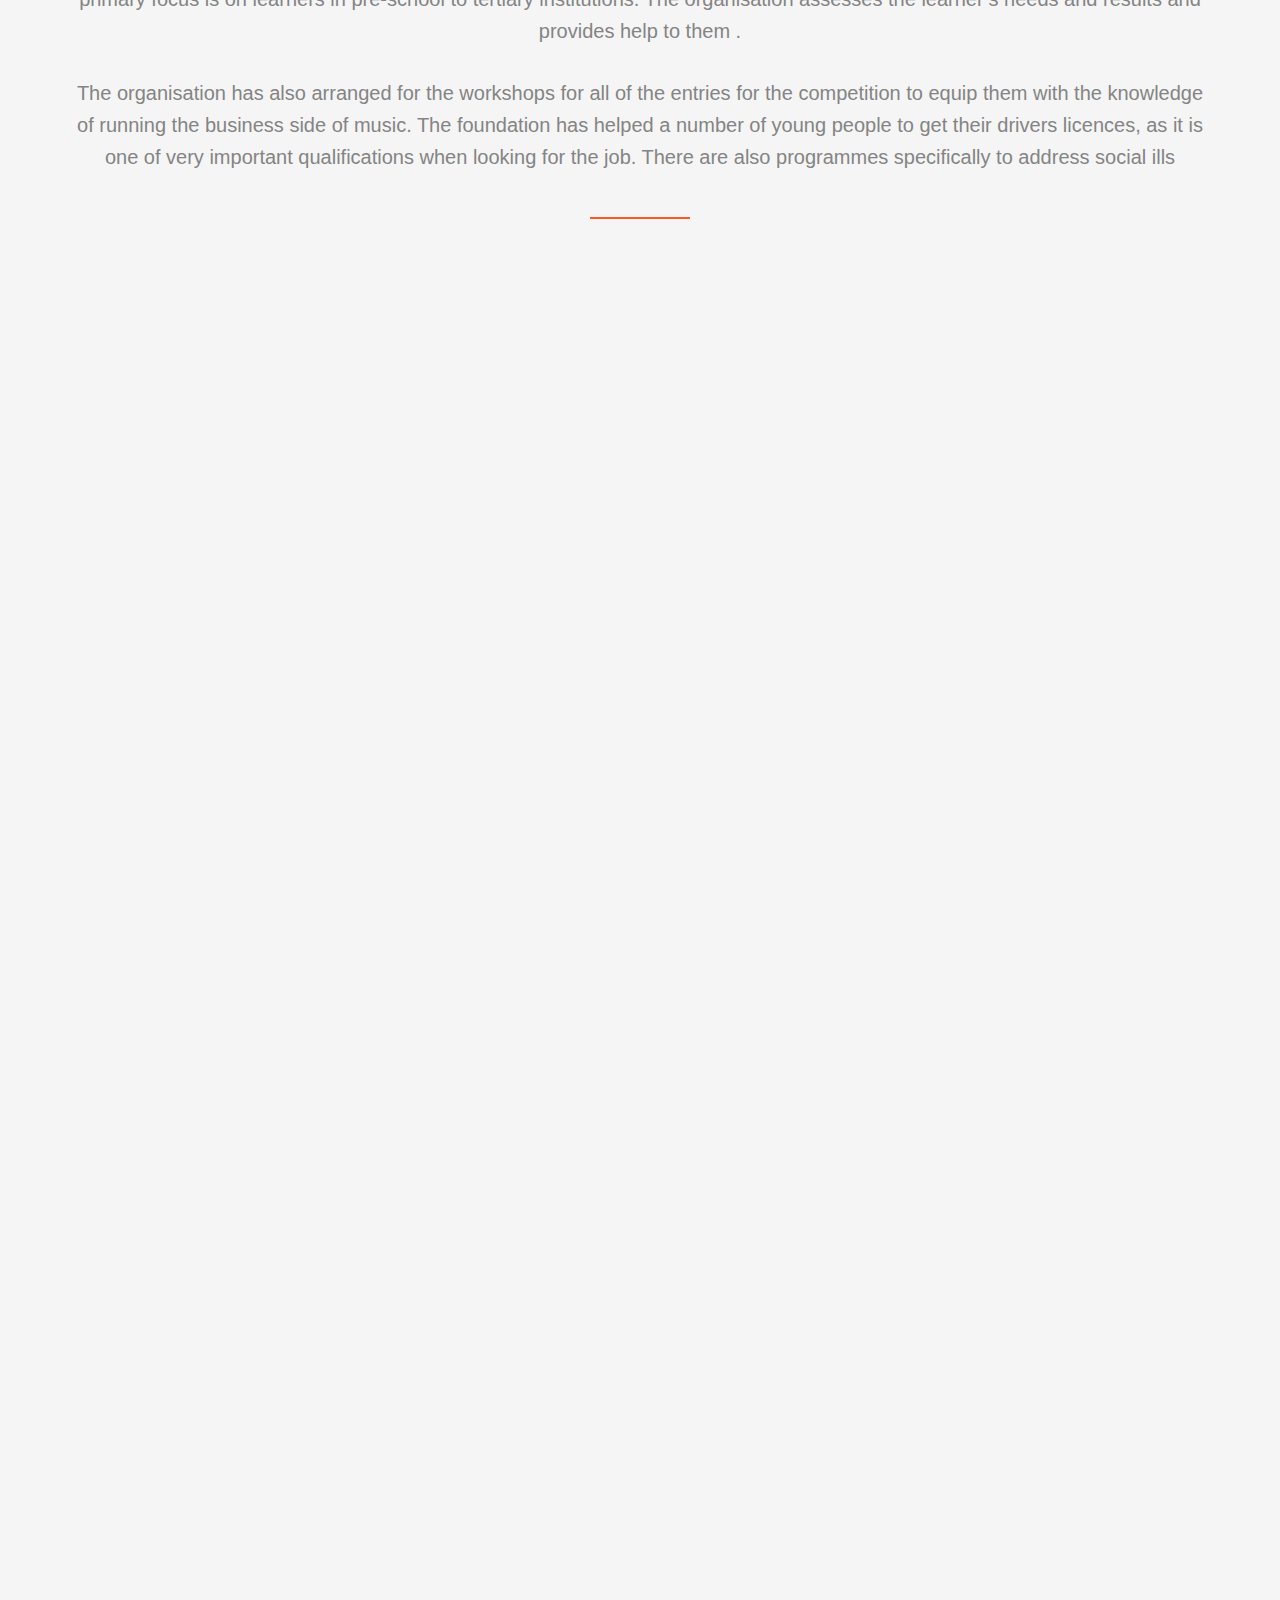
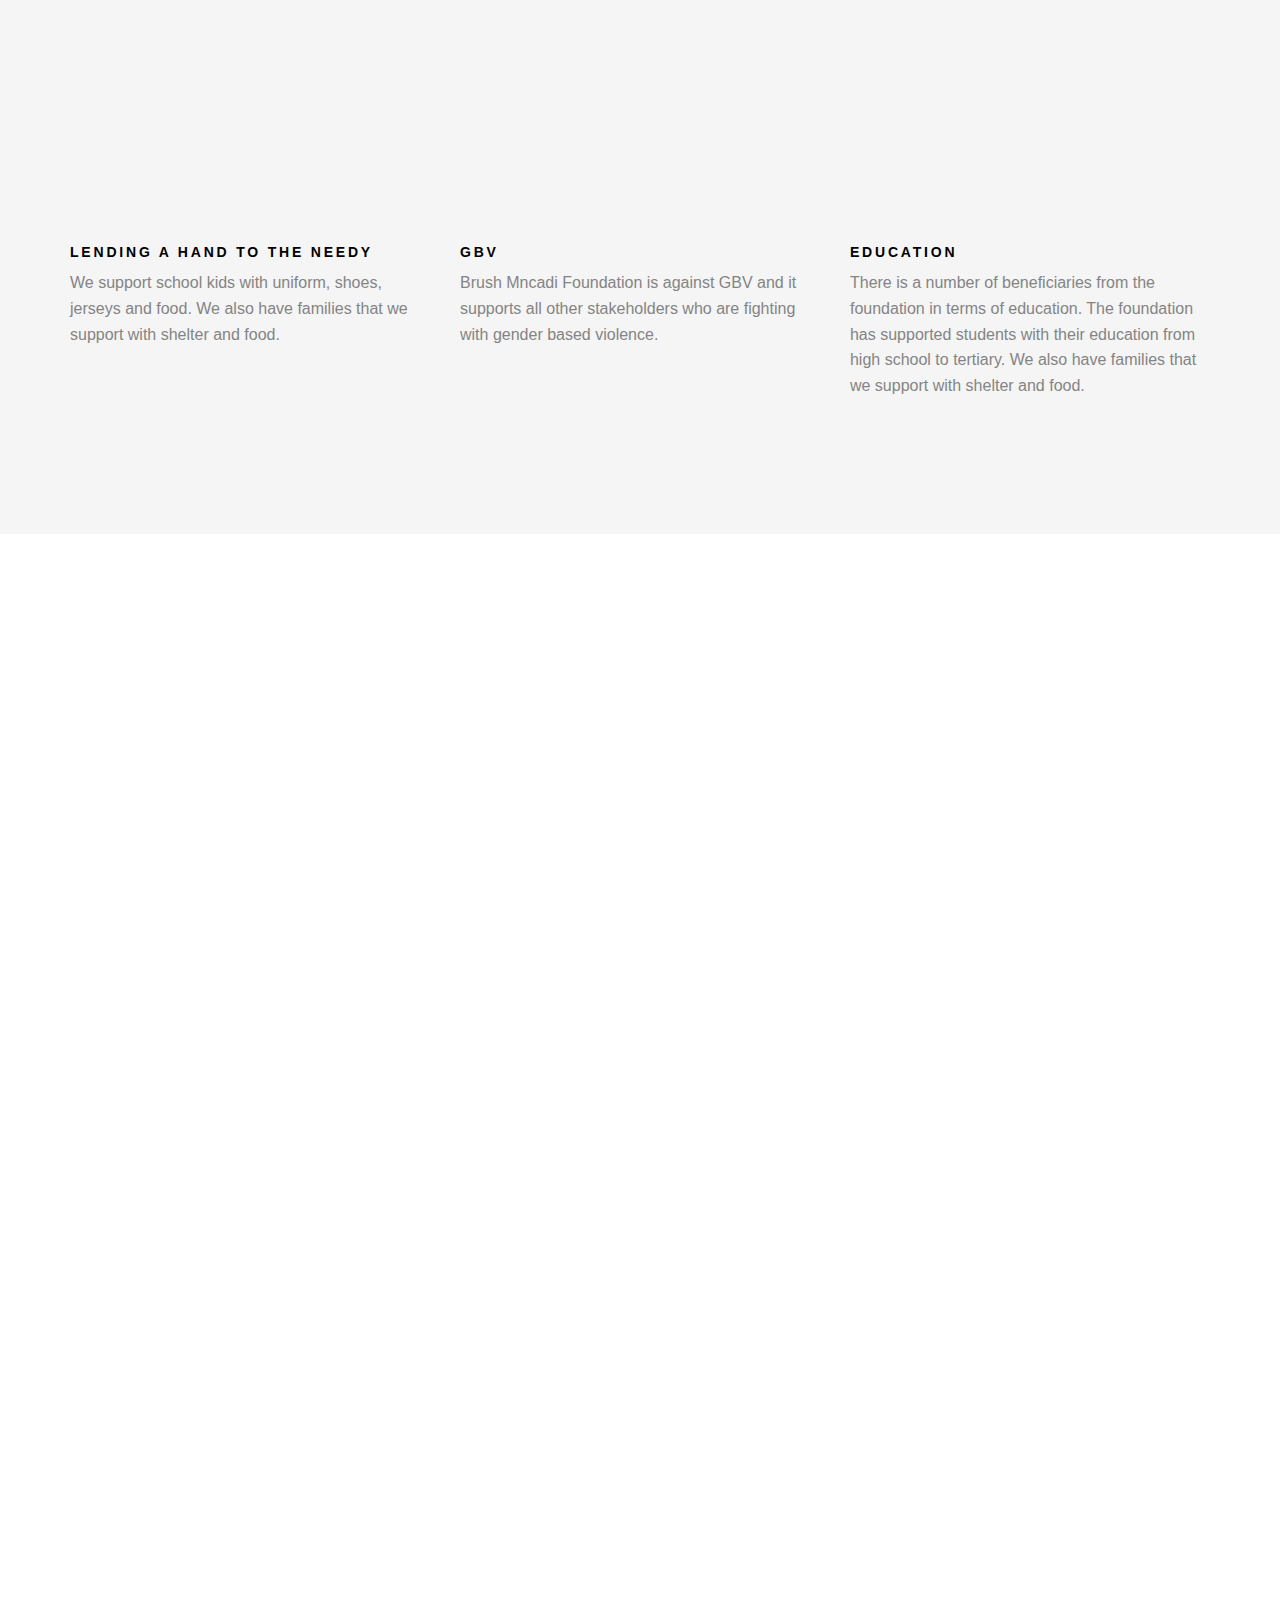
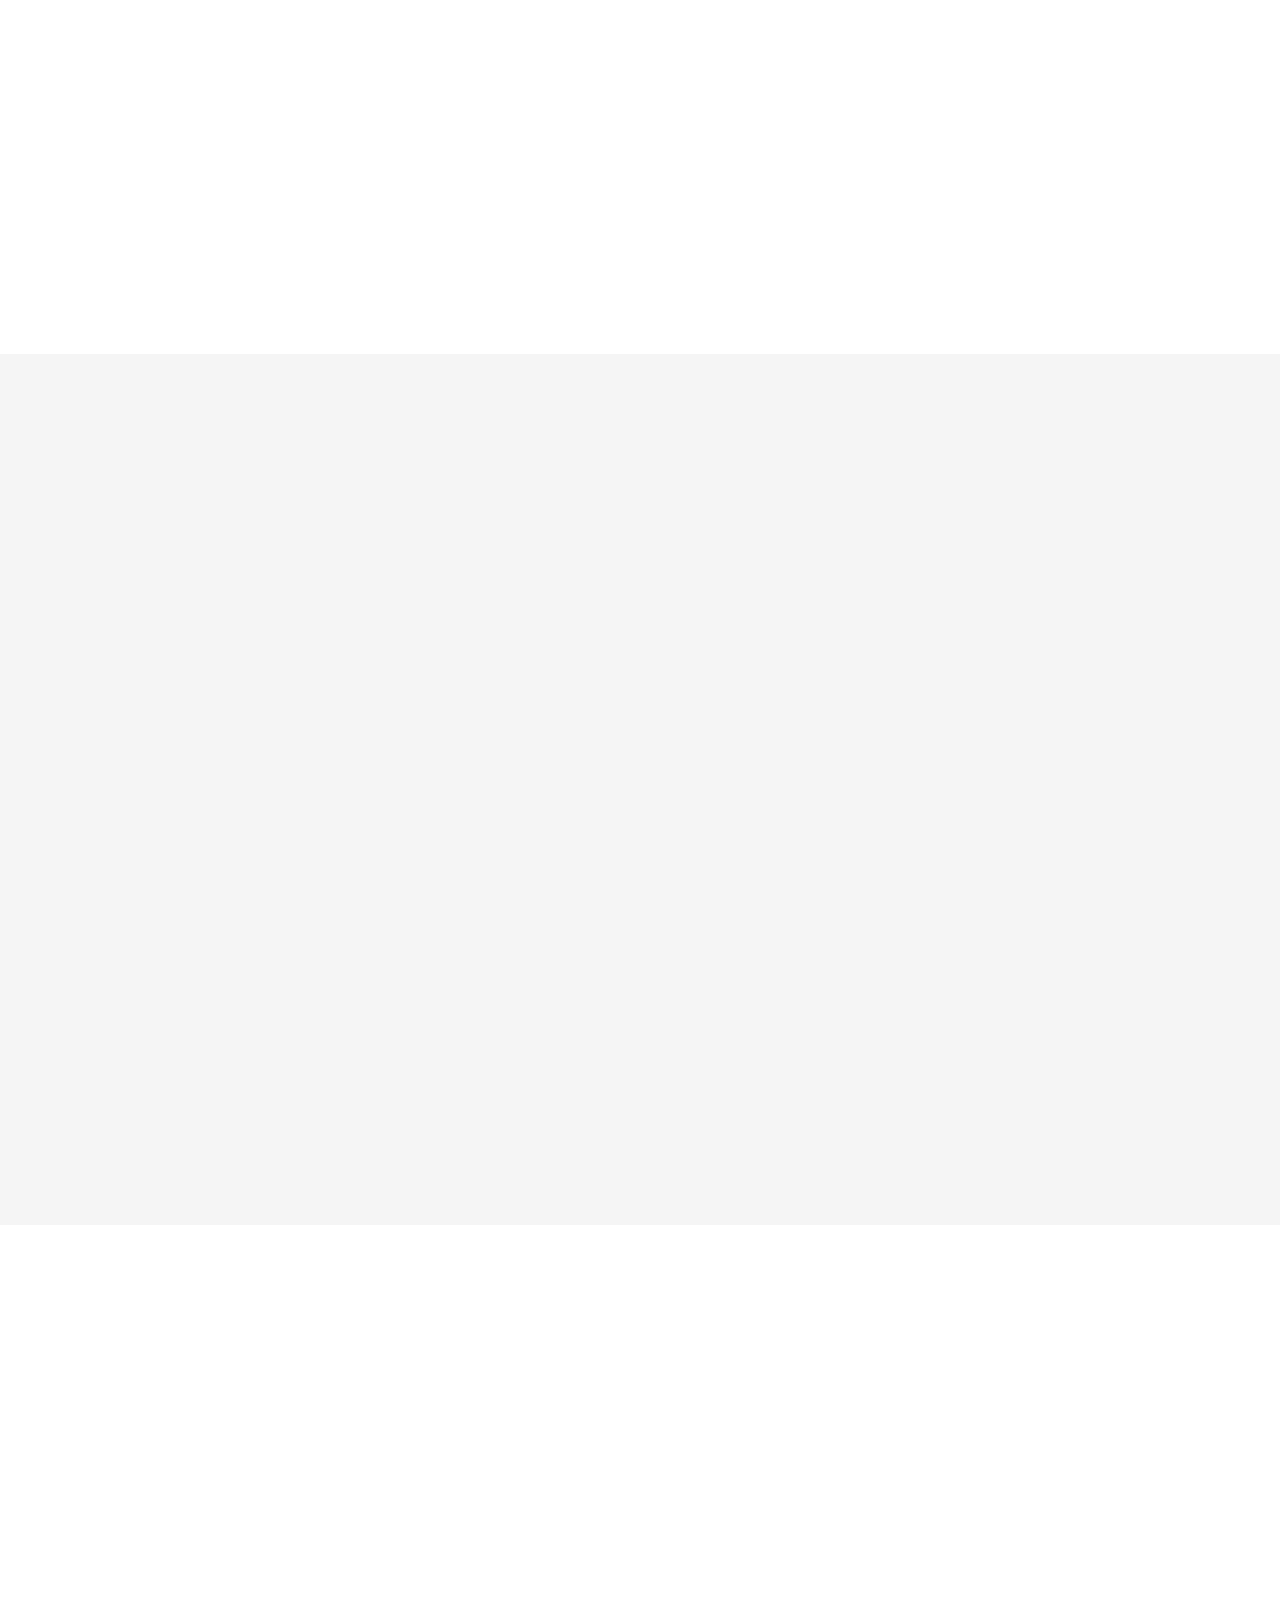
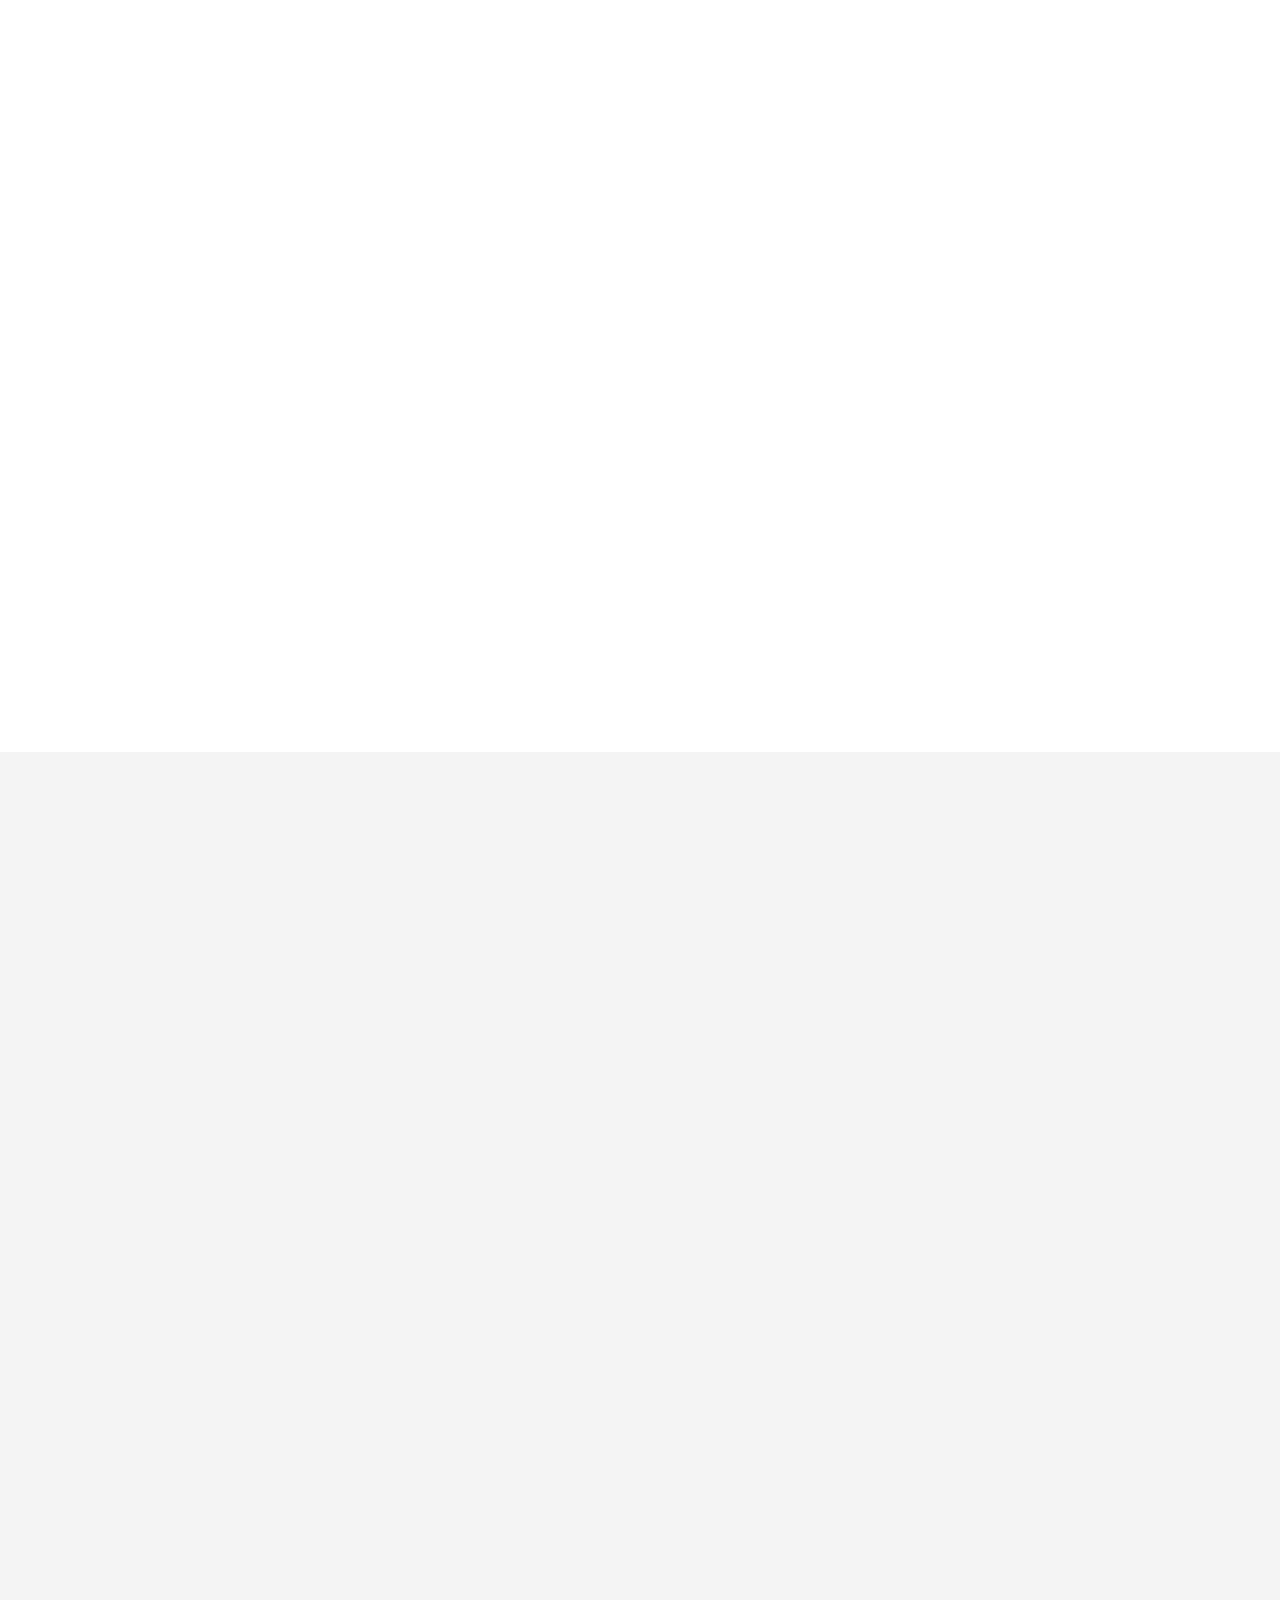
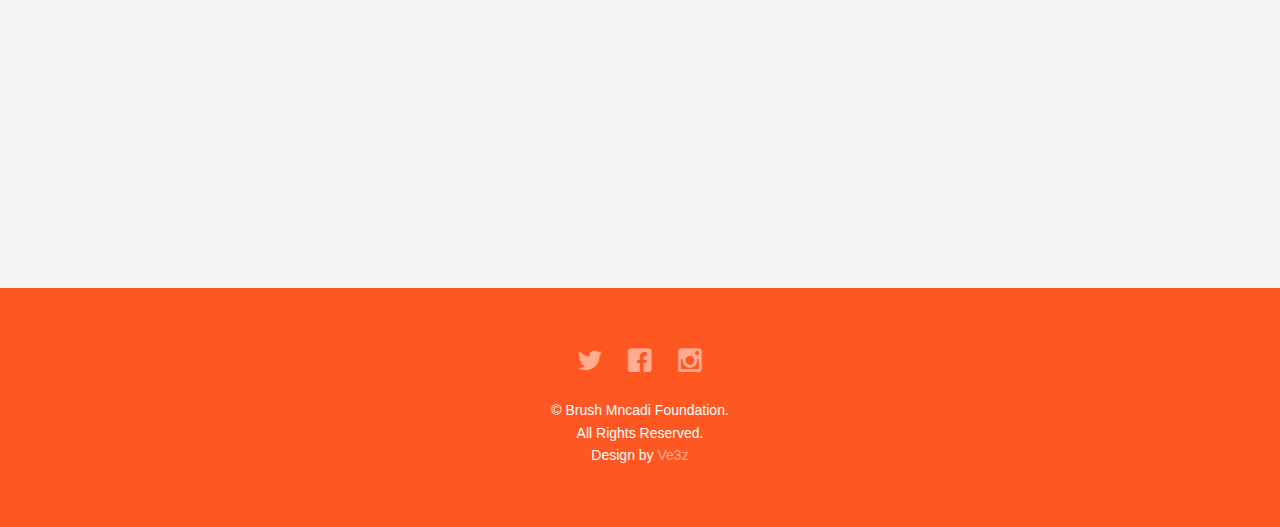
==== commit 92f9793a: "up" ====
--- a/index.html
+++ b/index.html
@@ -138,7 +138,7 @@
 								<i class="icon-happy"></i>
 							</span>
 							<div class="feature-copy">
-								<h3>Social iills</h3>
+								<h3>Social ills</h3>
 								<p>The foundation assist the youth develop their skills.  This is done through the organisation's various programmes and events.</p>
 								<p><a href="contact.html">Learn More</a></p>
 							</div>
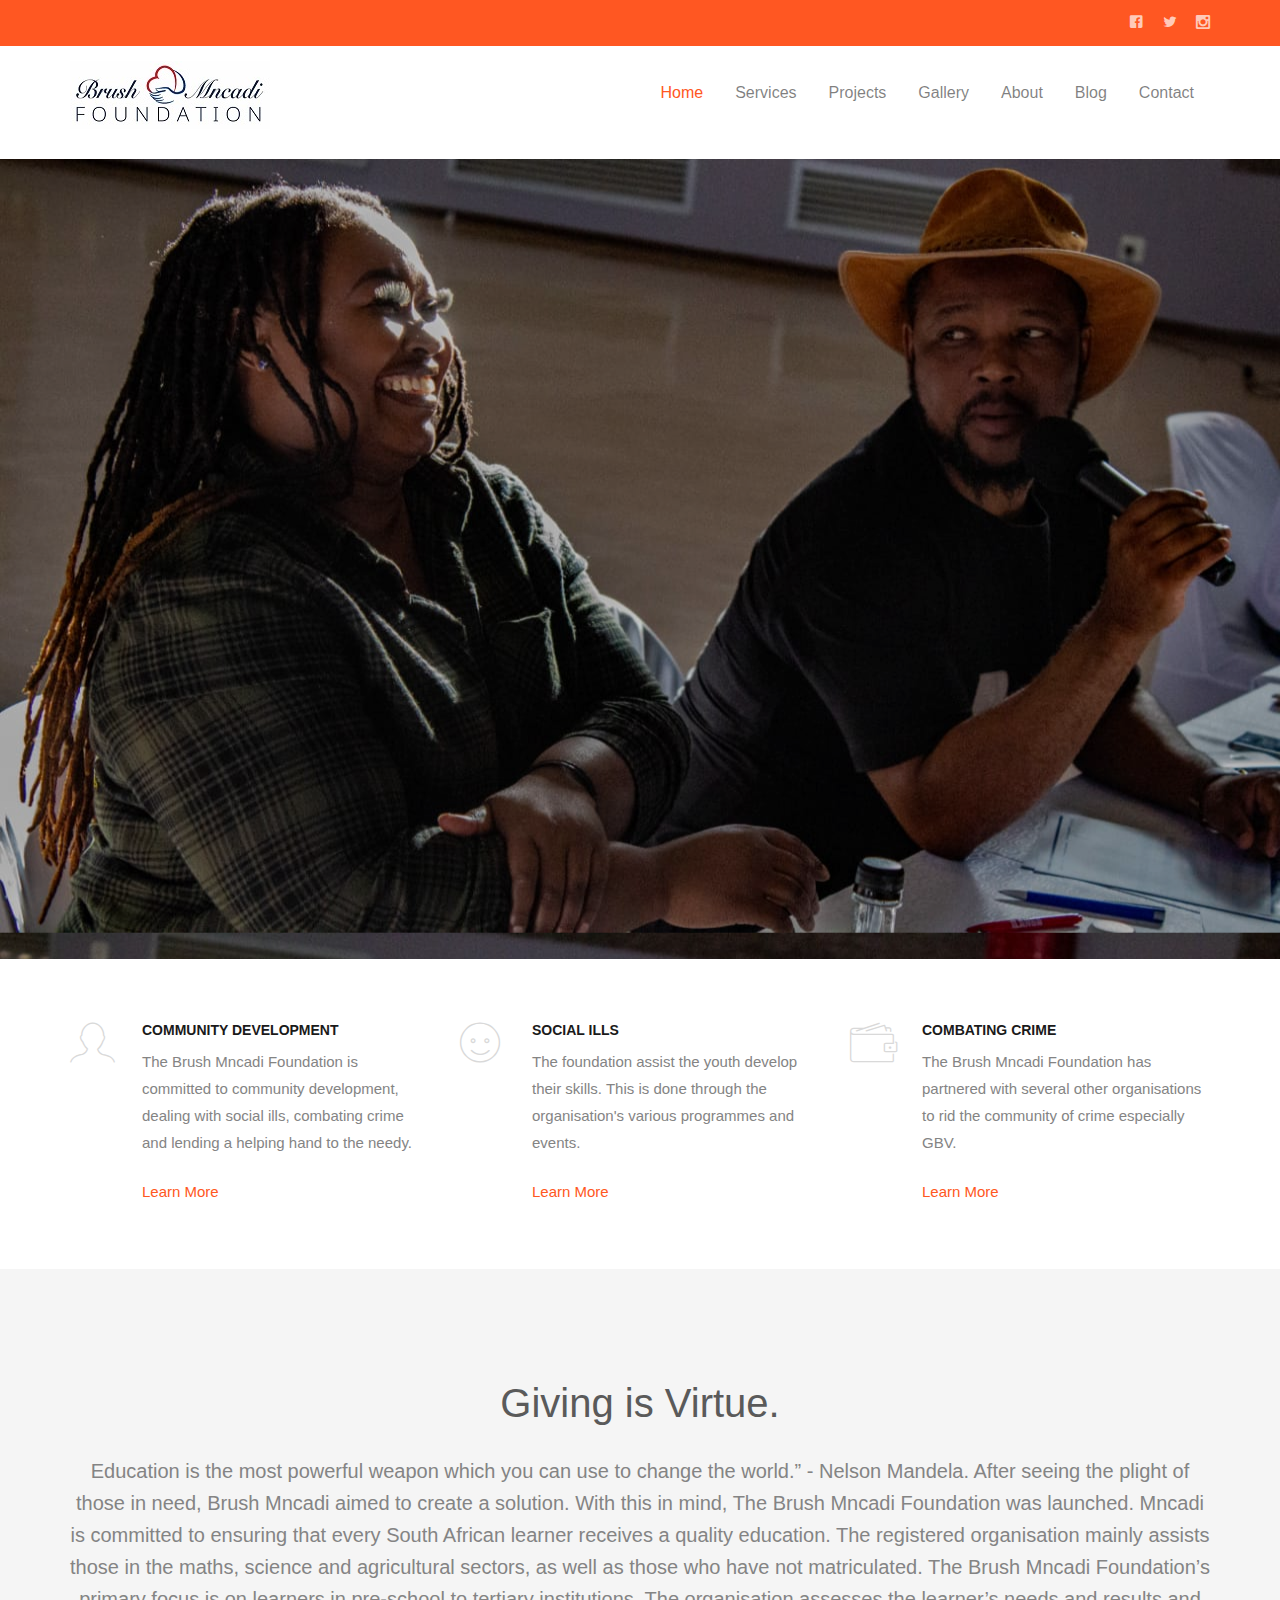
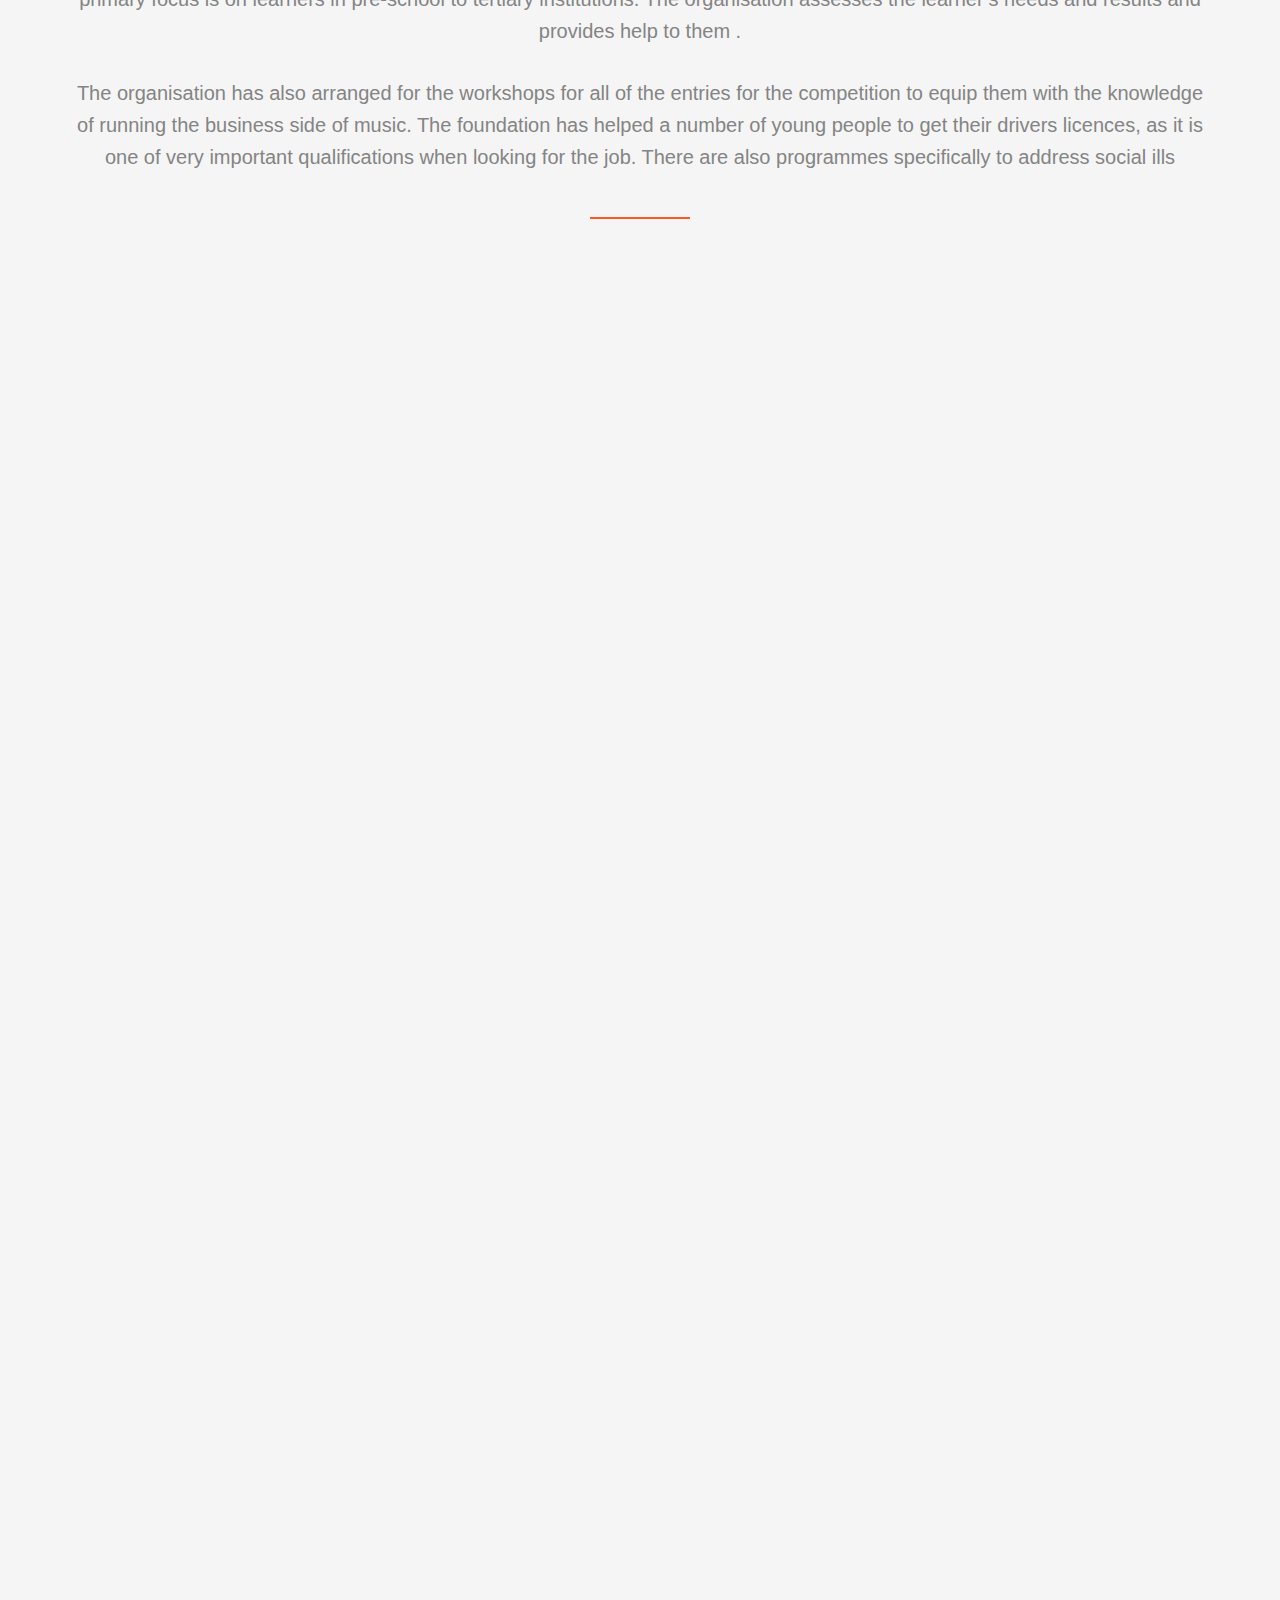
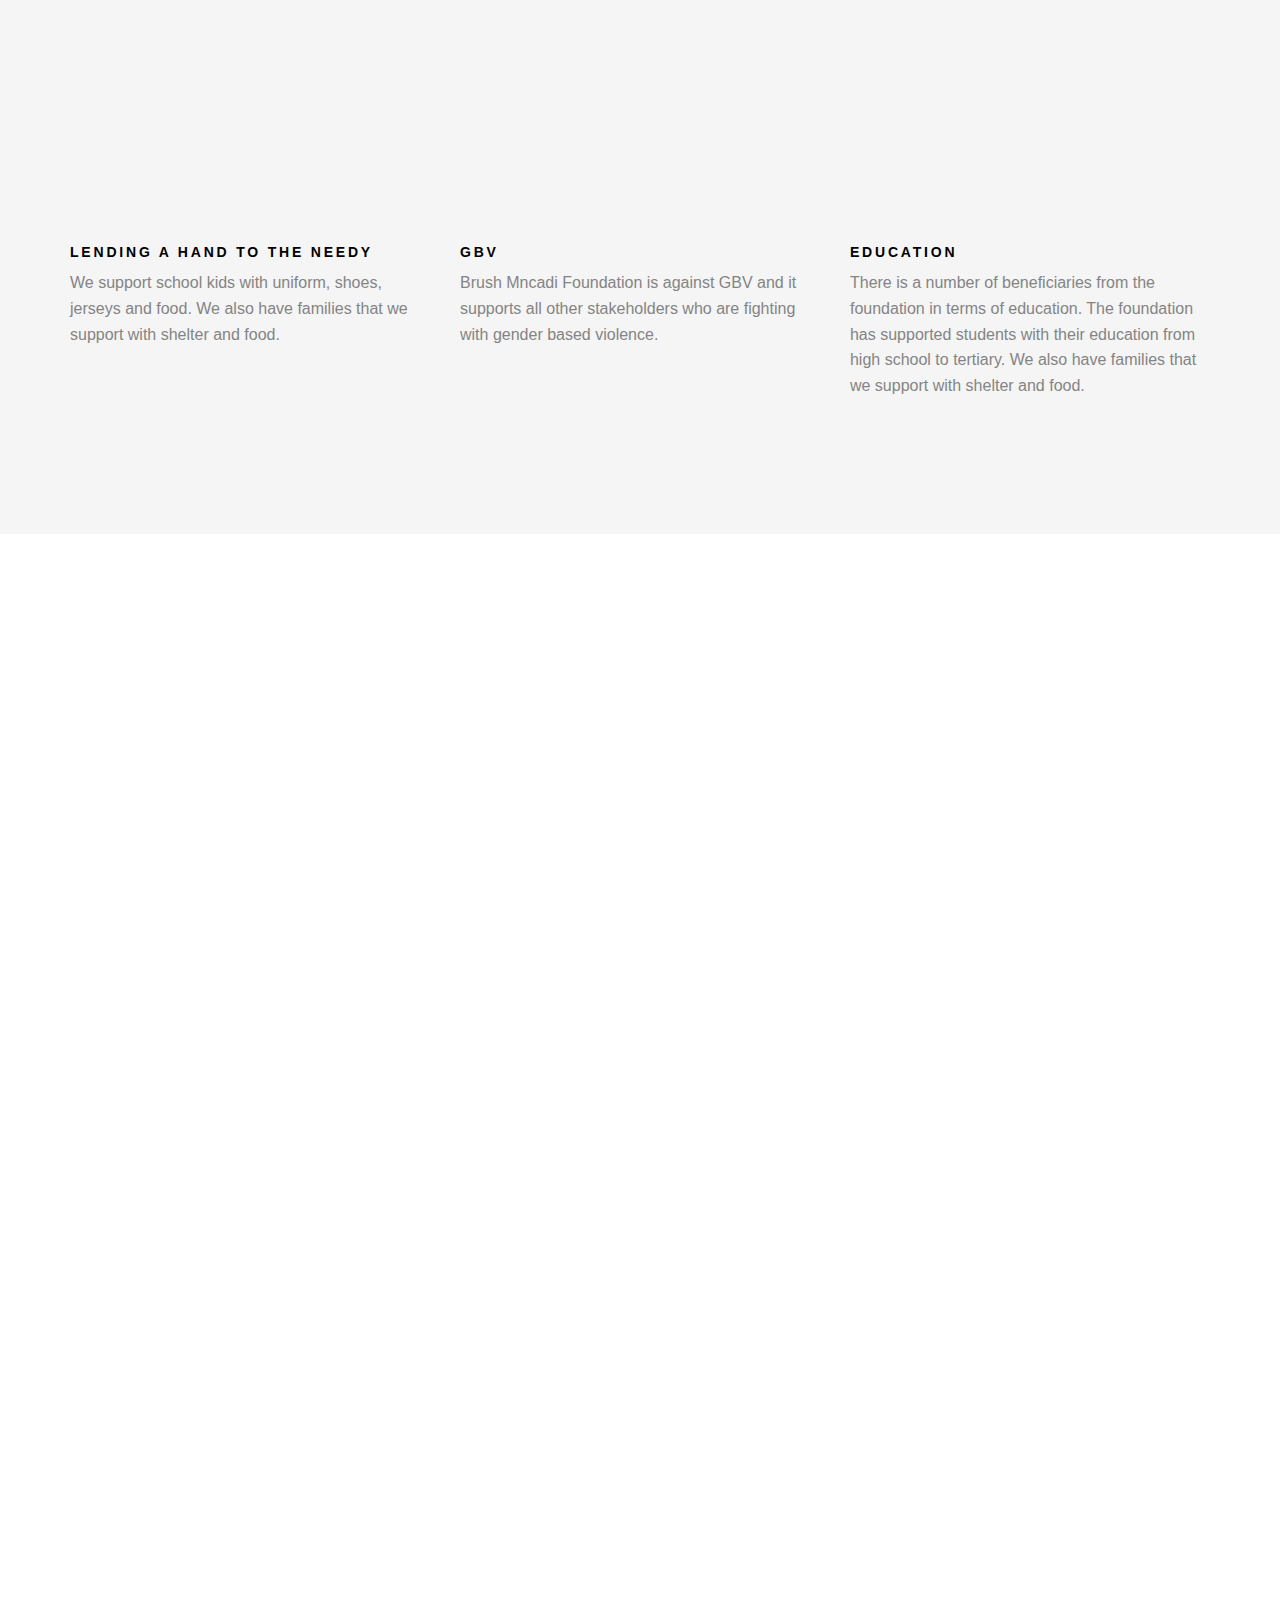
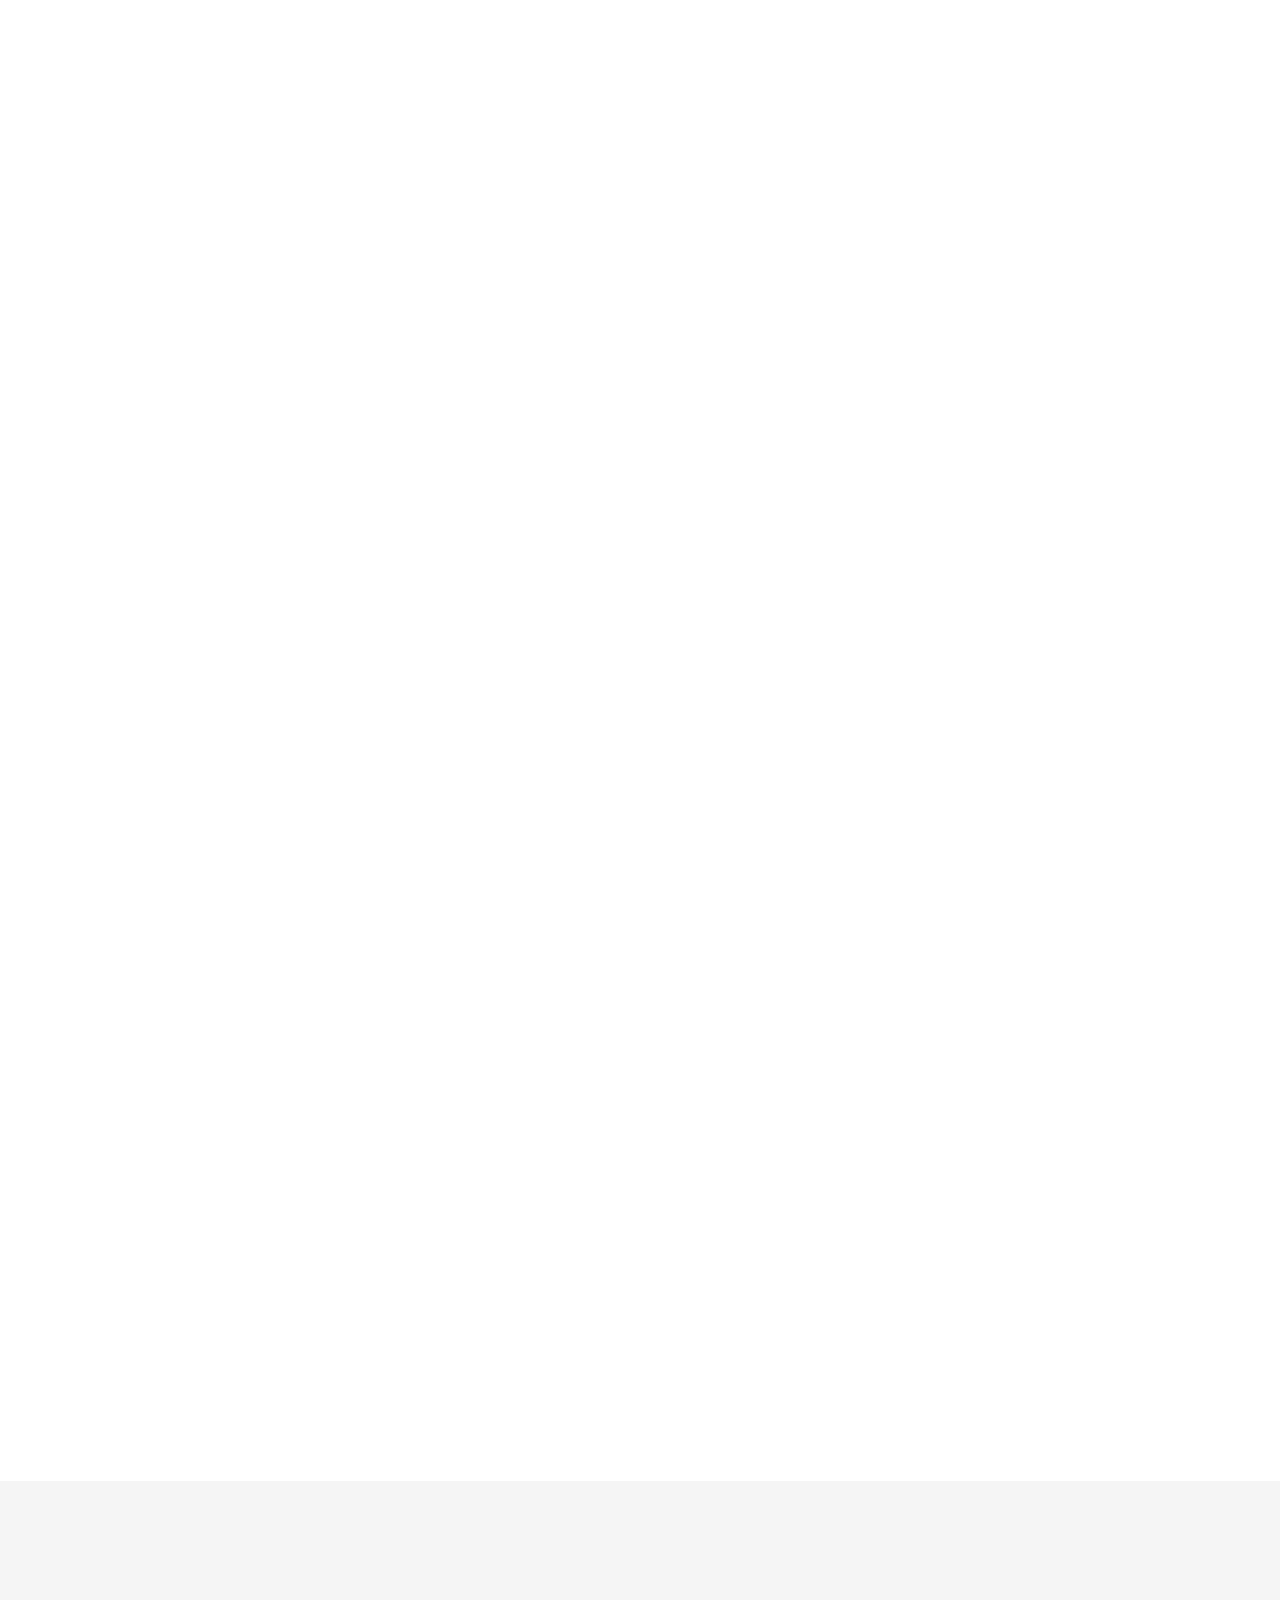
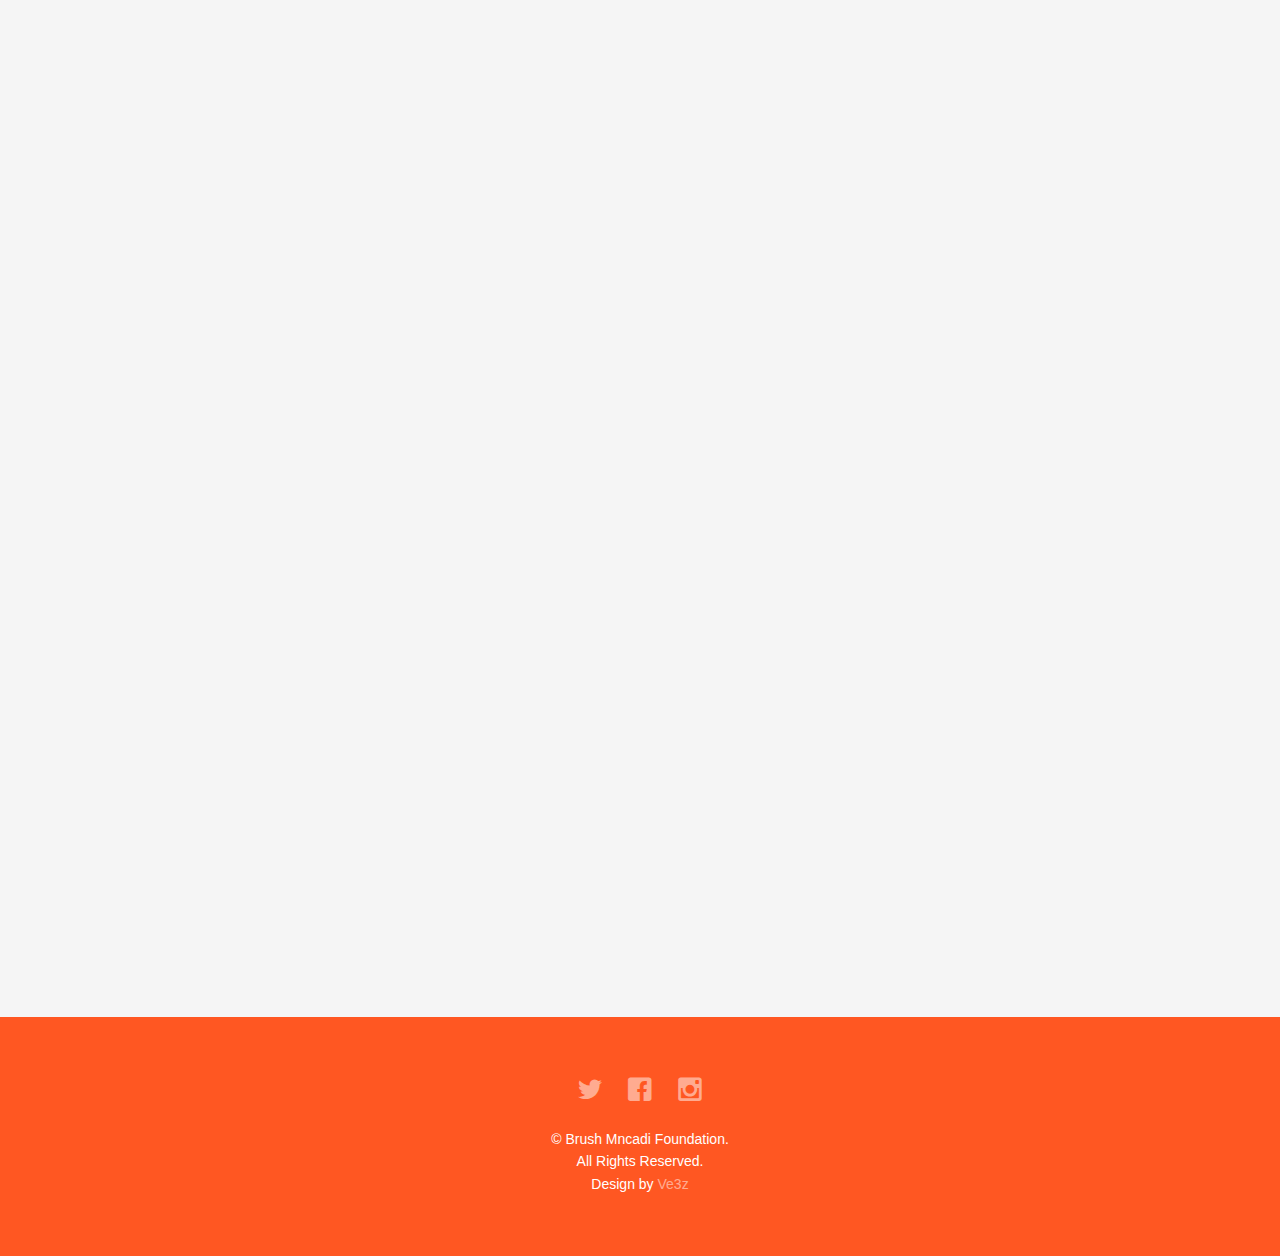
==== commit 1b01672a: "up" ====
--- a/index.html
+++ b/index.html
@@ -284,7 +284,7 @@
 		
 
 		
-		<div id="fh5co-content-section" class="fh5co-section-gray">
+		<!-- <div id="fh5co-content-section" class="fh5co-section-gray">
 			<div class="container">
 				<div class="row">
 					<div class="col-md-8 col-md-offset-2 text-center heading-section animate-box">
@@ -301,9 +301,9 @@
 								<img src="images/5.jpeg" alt="user">
 							</figure>
 							<blockquote>
-								<p>&ldquo;Far far away, behind the word mountains, far from the countries Vokalia and Consonantia, there live the blind texts. Far far away, behind the word mountains, far from the countries Vokalia and Consonantia, there live the blind texts.&rdquo;</p>
+								<p>&ldquo;&rdquo;</p>
 							</blockquote>
-							<span>Jean Doe, XYZ Co.</span>
+							<span>Brush Mncadi.</span>
 						</div>
 					</div>
 					<div class="col-md-4">
@@ -330,7 +330,7 @@
 					</div>
 				</div>
 			</div>
-		</div>
+		</div> -->
 		<!-- fh5co-content-section -->
 
 		<div id="fh5co-services-section">
